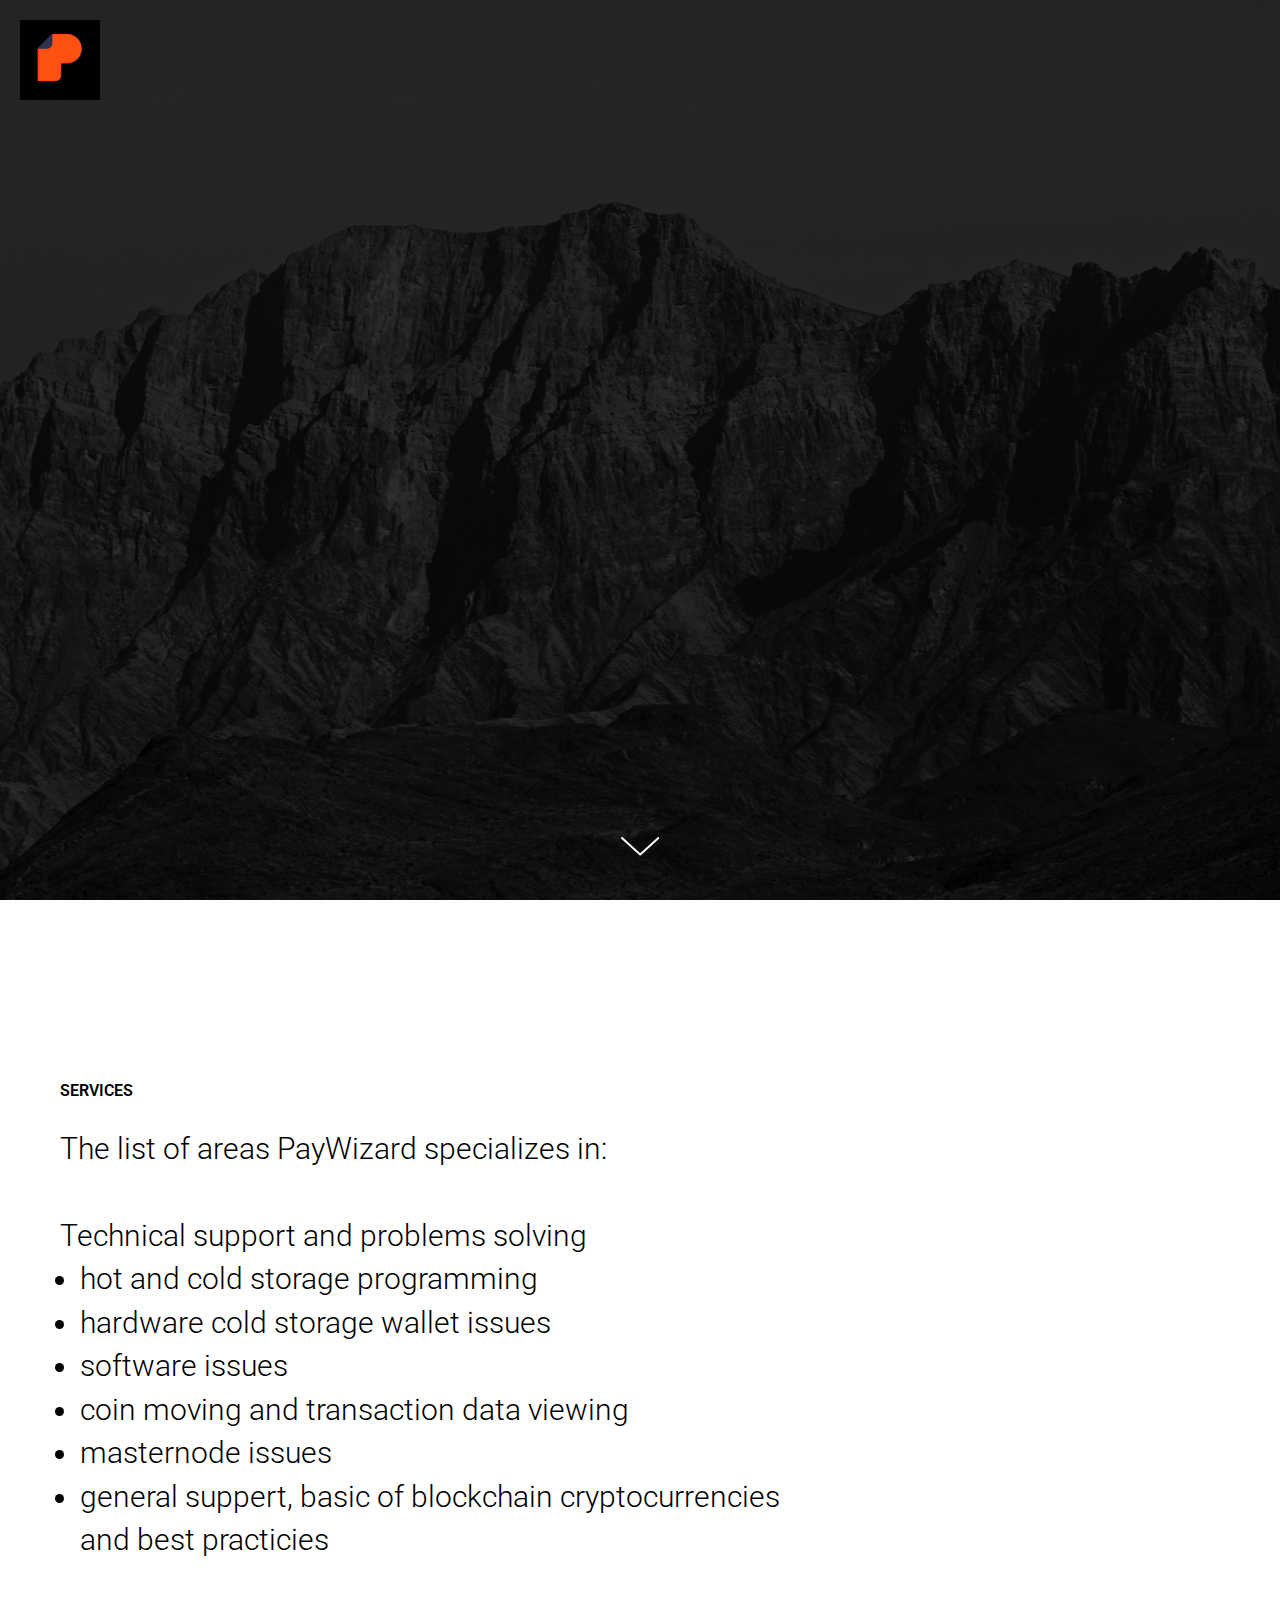
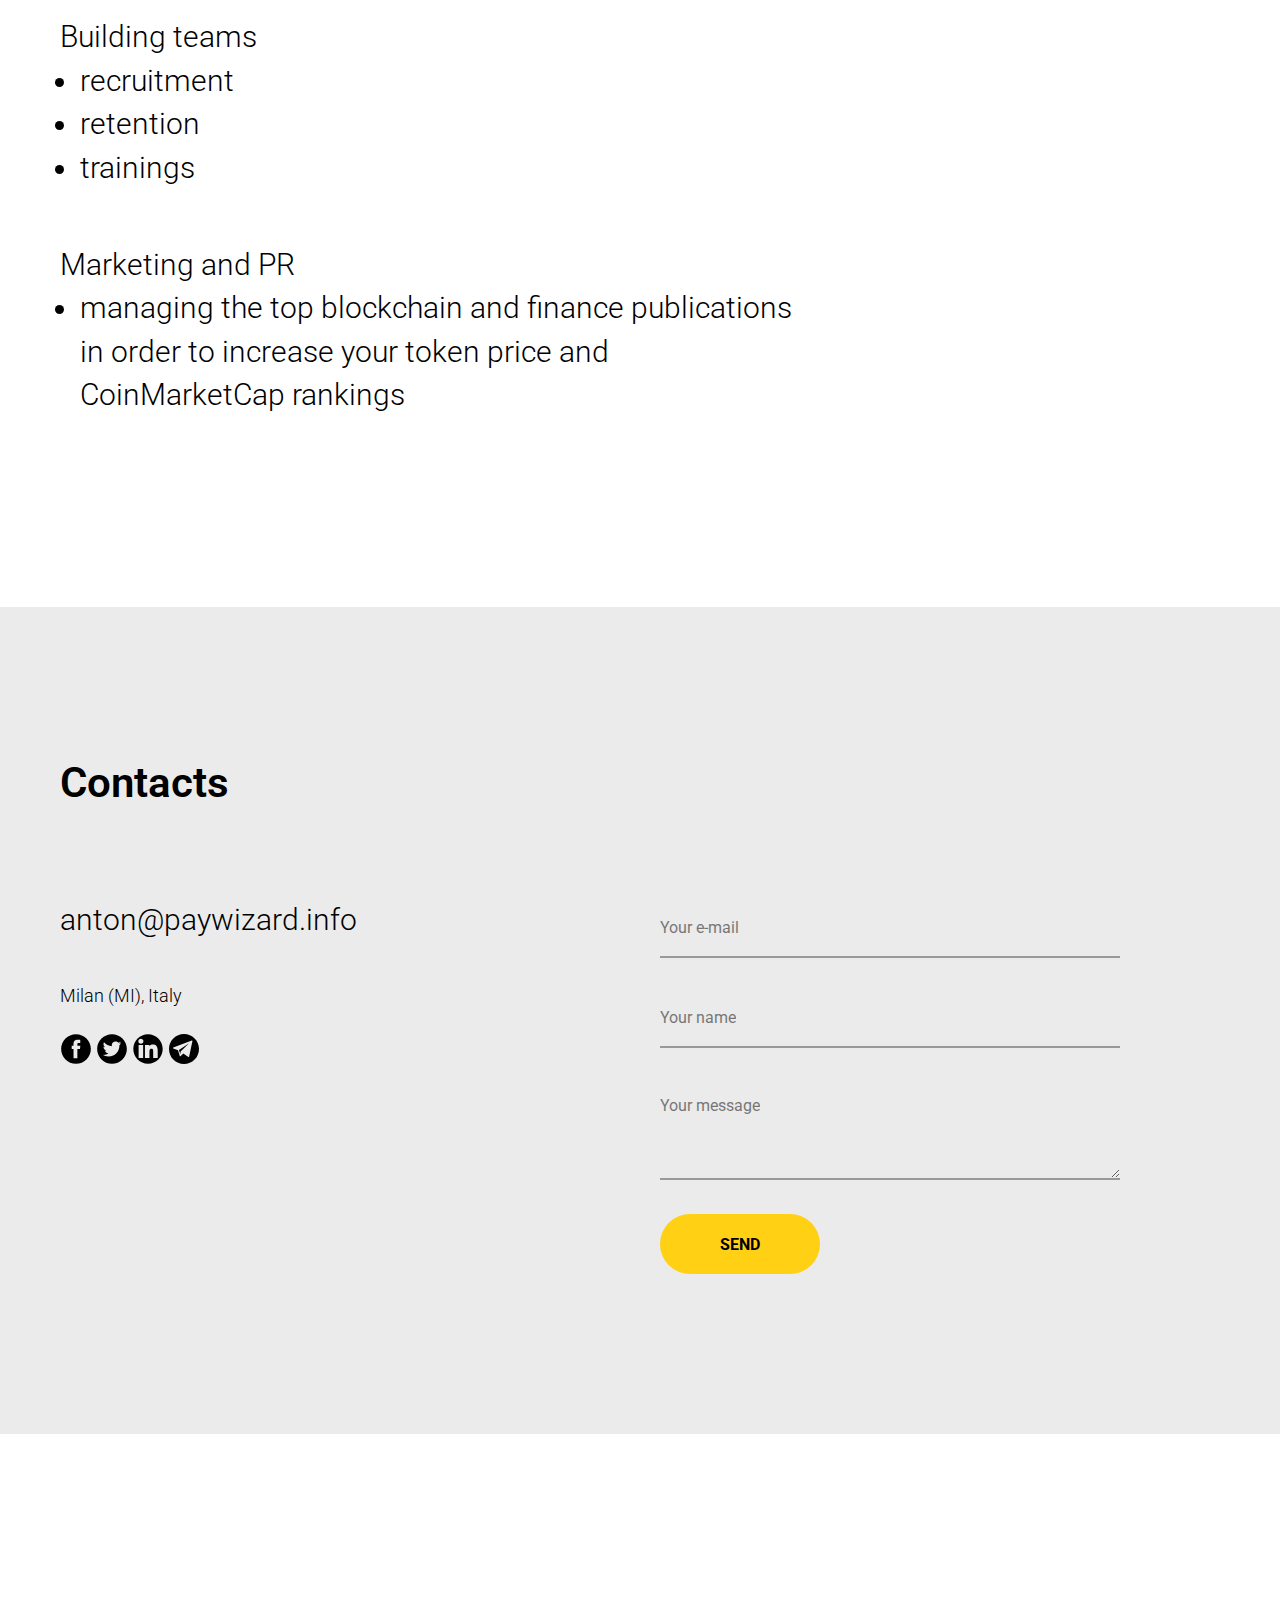
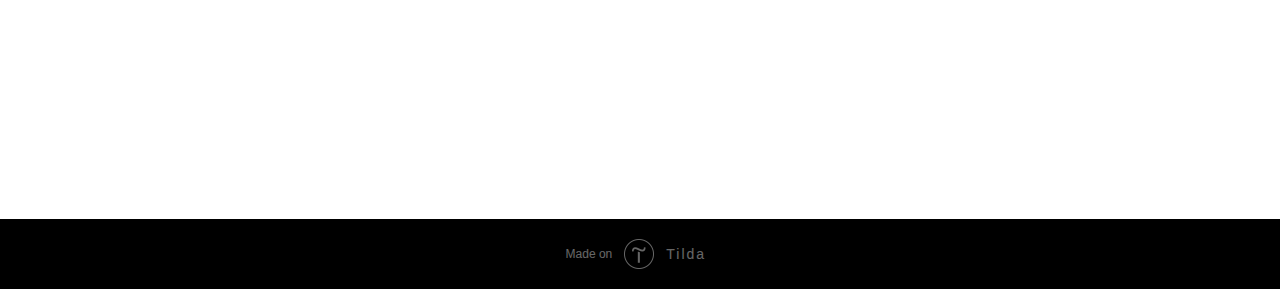
==== index.html @ 4e465c0f "init" ====
<!DOCTYPE html><html> <head><meta charset="utf-8" /><meta http-equiv="Content-Type" content="text/html; charset=utf-8" /><meta name="viewport" content="width=device-width, initial-scale=1.0" /> <!--metatextblock--><title>PayWizard S.R.L.</title><meta name="description" content="PayWizard S.R.L." /><meta property="og:url" content="http://paywizard.info" /><meta property="og:title" content="PayWizard S.R.L." /><meta property="og:description" content="PayWizard S.R.L." /><meta property="og:type" content="website" /><meta property="og:image" content="images/tild3130-6466-4338-a236-663066366133__quad_pw_160px_black.png" /> <link rel="canonical" href="http://paywizard.info"><!--/metatextblock--><meta property="fb:app_id" content="257953674358265" /><meta name="format-detection" content="telephone=no" /><meta http-equiv="x-dns-prefetch-control" content="on"><link rel="shortcut icon" href="images/tild3130-6164-4638-a235-323233396231__favicon.ico" type="image/x-icon" /><!-- Assets --><link rel="stylesheet" href="css/tilda-grid-3.0.min.css" type="text/css" media="all" /><link rel="stylesheet" href="css/tilda-blocks-2.12.css?t=1588528673" type="text/css" media="all" /><link rel="stylesheet" href="css/tilda-animation-1.0.min.css" type="text/css" media="all" /><script src="js/jquery-1.10.2.min.js"></script><script src="js/tilda-scripts-2.8.min.js"></script><script src="js/tilda-blocks-2.7.js?t=1588528673"></script><script src="js/lazyload-1.3.min.js" charset="utf-8"></script><script src="js/tilda-animation-1.0.min.js" charset="utf-8"></script><script src="js/tilda-forms-1.0.min.js" charset="utf-8"></script><script src="js/tilda-map-1.0.min.js" charset="utf-8"></script><script type="text/javascript">window.dataLayer = window.dataLayer || [];</script><script type="text/javascript">if((/bot|google|yandex|baidu|bing|msn|duckduckbot|teoma|slurp|crawler|spider|robot|crawling|facebook/i.test(navigator.userAgent))===false && typeof(sessionStorage)!='undefined' && sessionStorage.getItem('visited')!=='y'){	var style=document.createElement('style');	style.type='text/css';	style.innerHTML='@media screen and (min-width: 980px) {.t-records {opacity: 0;}.t-records_animated {-webkit-transition: opacity ease-in-out .2s;-moz-transition: opacity ease-in-out .2s;-o-transition: opacity ease-in-out .2s;transition: opacity ease-in-out .2s;}.t-records.t-records_visible {opacity: 1;}}';	document.getElementsByTagName('head')[0].appendChild(style);	$(document).ready(function() { $('.t-records').addClass('t-records_animated'); setTimeout(function(){ $('.t-records').addClass('t-records_visible'); sessionStorage.setItem('visited','y'); },400);	});
}</script></head><body class="t-body" style="margin:0;"><!--allrecords--><div id="allrecords" data-tilda-export="yes" class="t-records" data-hook="blocks-collection-content-node" data-tilda-project-id="1491999" data-tilda-page-id="8237917" data-tilda-formskey="6bc0ab10ef2f5e869d18e792134f2652" ><div id="rec143101263" class="r t-rec" style=" " data-record-type="145" ><!-- T135 --><div class="t135" style="position:fixed; z-index:143101263; top:20px; left:20px; max-width: 80px; width: 100%; right:; min-height:30px;"><a href="/"><img src="images/tild3861-6562-4364-b161-616338353936__quad_pw_160px_black.png" imgfield="img" class="t135__img" style="max-width: 80px; width: 100%; display: block;"></a></div></div><div id="rec143101264" class="r t-rec" style=" " data-animationappear="off" data-record-type="204" ><!-- cover --><div class="t-cover" id="recorddiv143101264" bgimgfield="img" style="height:100vh; background-image:url('images/tild3738-6535-4864-b931-643435636636__-__resize__20x__49218548008_ab289941.jpg');" ><div class="t-cover__carrier" id="coverCarry143101264" data-content-cover-id="143101264" data-content-cover-bg="images/tild3738-6535-4864-b931-643435636636__49218548008_ab289941.jpg" data-content-cover-height="100vh" data-content-cover-parallax="" style="height:100vh;background-attachment:scroll; "></div> <div class="t-cover__filter" style="height:100vh;background-image: -moz-linear-gradient(top, rgba(0,0,0,0.80), rgba(0,0,0,0.80));background-image: -webkit-linear-gradient(top, rgba(0,0,0,0.80), rgba(0,0,0,0.80));background-image: -o-linear-gradient(top, rgba(0,0,0,0.80), rgba(0,0,0,0.80));background-image: -ms-linear-gradient(top, rgba(0,0,0,0.80), rgba(0,0,0,0.80));background-image: linear-gradient(top, rgba(0,0,0,0.80), rgba(0,0,0,0.80));filter: progid:DXImageTransform.Microsoft.gradient(startColorStr='#33000000', endColorstr='#33000000');"></div><div class="t-container"> <div class="t-col t-col_8"><div class="t-cover__wrapper t-valign_middle" style="height:100vh; position: relative;z-index: 1;"> <div class="t181"> <div data-hook-content="covercontent"> <div class="t181__wrapper"> <div class="t181__title t-title t-title_md t-animate" data-animate-style="fadein" data-animate-group="yes" style="" field="title">Develop and promote your Digital Currency with us<br /></div> <div class="t181__descr t-descr t-descr_lg t-opacity_70 t-animate" data-animate-style="fadein" data-animate-group="yes" style="" field="descr">PayWizard is a <strong>blockchain</strong> and <strong>cryptocurrency adviso</strong><strong>r</strong>. <br />We can help to run a great online <strong>marketing</strong> campaign for your <strong>cryptocurrency</strong> startup.</div> <div style="margin-top:60px;"> <a href="#rec143101266" target="" class="t-btn t-animate" data-animate-style="fadein" data-animate-group="yes" style="color:#000000;background-color:#ffd014;border-radius:50px; -moz-border-radius:50px; -webkit-border-radius:50px;"><table style="width:100%; height:100%;"><tr><td>SERVICES</td></tr></table></a> <a href="#rec143101270" target="" class="t-btn t-animate" data-animate-style="fadein" data-animate-group="yes" style="color:#ffffff;border:2px solid #ffffff;border-radius:50px; -moz-border-radius:50px; -webkit-border-radius:50px;"><table style="width:100%; height:100%;"><tr><td>CONTACTS</td></tr></table></a> </div> </div> </div> </div> </div> </div> </div> <!-- arrow --> <div class="t-cover__arrow"><div class="t-cover__arrow-wrapper t-cover__arrow-wrapper_animated"><div class="t-cover__arrow_mobile"><svg class="t-cover__arrow-svg" style="fill:#ffffff;" x="0px" y="0px" width="38.417px" height="18.592px" viewBox="0 0 38.417 18.592" style="enable-background:new 0 0 38.417 18.592;"><g><path d="M19.208,18.592c-0.241,0-0.483-0.087-0.673-0.261L0.327,1.74c-0.408-0.372-0.438-1.004-0.066-1.413c0.372-0.409,1.004-0.439,1.413-0.066L19.208,16.24L36.743,0.261c0.411-0.372,1.042-0.342,1.413,0.066c0.372,0.408,0.343,1.041-0.065,1.413L19.881,18.332C19.691,18.505,19.449,18.592,19.208,18.592z"/></g></svg></div></div></div> <!-- arrow --> </div> <style>#rec143101264 .t-btn[data-btneffects-first],
#rec143101264 .t-btn[data-btneffects-second],
#rec143101264 .t-submit[data-btneffects-first],
#rec143101264 .t-submit[data-btneffects-second] {	position: relative; overflow: hidden; -webkit-transform: translate3d(0,0,0); transform: translate3d(0,0,0);
}</style><script type="text/javascript">$(document).ready(function() {
});</script></div><div id="rec143101265" class="r t-rec" style=" " data-record-type="215" ><a name="services" style="font-size:0;"></a></div><div id="rec143101266" class="r t-rec t-rec_pt_180 t-rec_pb_180" style="padding-top:180px;padding-bottom:180px; " data-record-type="473" ><!-- T473 --><div class="t473"> <div class="t-container t-align_left"> <div class="t-col t-col_8 "> <div class="t473__title t-title t-name_xs " field="title" style="text-transform:uppercase;">SERVICES</div> <div class="t473__descr t-descr t-descr_xxxl " field="descr" style="">The list of areas PayWizard specializes in:<br /><br />Technical support and problems solving<ul><li>hot and cold storage programming</li><li>hardware cold storage wallet issues</li><li>software issues</li><li>coin moving and transaction data viewing</li><li>masternode issues</li><li>general suppert, basic of blockchain cryptocurrencies and best practicies</li></ul><br />Building teams<br /><ul><li>recruitment</li><li>retention</li><li>trainings</li></ul><br />Marketing and PR<br /><ul><li>managing the top blockchain and finance publications in order to increase your token price and CoinMarketCap rankings</li></ul></div> </div> </div></div></div><div id="rec143101269" class="r t-rec" style=" " data-record-type="215" ><a name="contacts" style="font-size:0;"></a></div><div id="rec143101270" class="r t-rec t-rec_pt_150 t-rec_pb_150" style="padding-top:150px;padding-bottom:150px;background-color:#ebebeb; " data-animationappear="off" data-record-type="718" data-bg-color="#ebebeb"><!-- t718 --><div class="t718"> <div class="t-section__container t-container"><div class="t-col t-col_12"><div class="t-section__topwrapper t-align_left"><div class="t-section__title t-title t-title_xs" field="btitle">Contacts</div></div></div></div> <div class="t-container"> <div class="t-col t-col_6 "> <div class="t718__contentbox" style="height:;"> <div class="t718__contentwrapper"> <div class="t718__contacts t-text t-descr_xxxl" style="" field="text">anton@paywizard.info</div> <div class="t718__address t-text t-text_sm" style="" field="text2">Milan (MI), Italy</div> <div class="t-sociallinks"> <div class="t-sociallinks__wrapper"> <div class="t-sociallinks__item"> <a href=" " target="_blank"> <svg class="t-sociallinks__svg" version="1.1" id="Layer_1" xmlns="http://www.w3.org/2000/svg" xmlns:xlink="http://www.w3.org/1999/xlink" x="0px" y="0px" width="30px" height="30px" viewBox="0 0 48 48" enable-background="new 0 0 48 48" xml:space="preserve"><desc>Facebook</desc><path style="fill:#000000;" d="M47.761,24c0,13.121-10.638,23.76-23.758,23.76C10.877,47.76,0.239,37.121,0.239,24c0-13.124,10.638-23.76,23.764-23.76C37.123,0.24,47.761,10.876,47.761,24 M20.033,38.85H26.2V24.01h4.163l0.539-5.242H26.2v-3.083c0-1.156,0.769-1.427,1.308-1.427h3.318V9.168L26.258,9.15c-5.072,0-6.225,3.796-6.225,6.224v3.394H17.1v5.242h2.933V38.85z"/></svg> </a> </div> <div class="t-sociallinks__item"> <a href=" " target="_blank"> <svg class="t-sociallinks__svg" version="1.1" id="Layer_1" xmlns="http://www.w3.org/2000/svg" xmlns:xlink="http://www.w3.org/1999/xlink" x="0px" y="0px" width="30px" height="30px" viewBox="0 0 48 48" enable-background="new 0 0 48 48" xml:space="preserve"><desc>Twitter</desc><path style="fill:#000000;" d="M47.762,24c0,13.121-10.639,23.76-23.761,23.76S0.24,37.121,0.24,24c0-13.124,10.639-23.76,23.761-23.76 S47.762,10.876,47.762,24 M38.031,12.375c-1.177,0.7-2.481,1.208-3.87,1.481c-1.11-1.186-2.694-1.926-4.455-1.926 c-3.364,0-6.093,2.729-6.093,6.095c0,0.478,0.054,0.941,0.156,1.388c-5.063-0.255-9.554-2.68-12.559-6.367 c-0.524,0.898-0.825,1.947-0.825,3.064c0,2.113,1.076,3.978,2.711,5.07c-0.998-0.031-1.939-0.306-2.761-0.762v0.077 c0,2.951,2.1,5.414,4.889,5.975c-0.512,0.14-1.05,0.215-1.606,0.215c-0.393,0-0.775-0.039-1.146-0.109 c0.777,2.42,3.026,4.182,5.692,4.232c-2.086,1.634-4.712,2.607-7.567,2.607c-0.492,0-0.977-0.027-1.453-0.084 c2.696,1.729,5.899,2.736,9.34,2.736c11.209,0,17.337-9.283,17.337-17.337c0-0.263-0.004-0.527-0.017-0.789 c1.19-0.858,2.224-1.932,3.039-3.152c-1.091,0.485-2.266,0.811-3.498,0.958C36.609,14.994,37.576,13.8,38.031,12.375"/></svg> </a> </div> <div class="t-sociallinks__item"> <a href=" https://www.linkedin.com/in/anton-diveev-a5a21176/" target="_blank"> <svg class="t-sociallinks__svg" version="1.1" id="Layer_1" xmlns="http://www.w3.org/2000/svg" xmlns:xlink="http://www.w3.org/1999/xlink" x="0px" y="0px" width="30px" height="30px" viewBox="0 0 48 48" enable-background="new 0 0 48 48" xml:space="preserve"><desc>LinkedIn</desc><path style="fill:#000000;" d="M8.99402 37.97V38.47H9.49402H15.714H16.214V37.97V17.9659V17.4659H15.714H9.49402H8.99402V17.9659V37.97ZM26.077 19.2614V17.969V17.469H25.577H19.613H19.113V17.969V37.973V38.473H19.613H25.829H26.329V37.973V28.077C26.329 26.7816 26.4561 25.6098 26.9179 24.7713C27.1424 24.3639 27.4438 24.0395 27.8525 23.8131C28.2641 23.585 28.814 23.4399 29.558 23.4399C30.2745 23.4399 30.7691 23.6067 31.1207 23.8523C31.4735 24.0988 31.7253 24.4547 31.9038 24.906C32.2721 25.8373 32.29 27.0626 32.29 28.245V37.974V38.474H32.79H39H39.5V37.974V27C39.5 24.2955 39.2136 21.7867 38.0551 19.9487C36.8633 18.0579 34.8148 16.9709 31.546 16.9709C29.0885 16.9709 27.2261 18.003 26.077 19.2614ZM47.501 24C47.501 36.9798 36.9789 47.5 24.001 47.5C11.0211 47.5 0.499023 36.9798 0.499023 24C0.499023 11.0222 11.0211 0.5 24.001 0.5C36.9788 0.5 47.501 11.0261 47.501 24ZM12.604 15.74C14.8675 15.74 16.706 13.9008 16.706 11.634C16.706 9.36816 14.8674 7.52905 12.604 7.52905C10.3344 7.52905 8.5 9.36834 8.5 11.634C8.5 13.8952 10.3339 15.74 12.604 15.74Z"/></svg> </a> </div> <div class="t-sociallinks__item"> <a href=" " target="_blank"> <svg class="t-sociallinks__svg" version="1.1" id="Layer_1" xmlns="http://www.w3.org/2000/svg" xmlns:xlink="http://www.w3.org/1999/xlink" width="30px" height="30px" viewBox="0 0 60 60" xml:space="preserve"><desc>Telegram</desc><path style="fill:#000000;" d="M30 0C13.4 0 0 13.4 0 30s13.4 30 30 30 30-13.4 30-30S46.6 0 30 0zm16.9 13.9l-6.7 31.5c-.1.6-.8.9-1.4.6l-10.3-6.9-5.5 5.2c-.5.4-1.2.2-1.4-.4L18 32.7l-9.5-3.9c-.7-.3-.7-1.5 0-1.8l37.1-14.1c.7-.2 1.4.3 1.3 1z"/><path style="fill:#000000;" d="M22.7 40.6l.6-5.8 16.8-16.3-20.2 13.3"/></svg> </a> </div> </div></div> </div> </div> </div> <div class="t-col t-col_5 t718__nomargin"> <form id="form143101270" name='form143101270' role="form" action='' method='POST' data-formactiontype="2" data-inputbox=".t-input-group" class="t-form js-form-proccess t-form_inputs-total_3 t-form_bbonly " data-success-callback="t718_onSuccess" > <input type="hidden" name="formservices[]" value="9cce7c34e7871796a9837911640f4b3b" class="js-formaction-services"> <div class="js-successbox t-form__successbox t-text t-text_md" style="display:none;">Thank you for messaging us! We will carefully read your message and reply you as soon as possible. PayWizard Team<br /></div> <div class="t-form__inputsbox"> <div class="t-input-group t-input-group_em" data-input-lid="1496238230199"> <div class="t-input-block"> <input type="text" name="Email" class="t-input js-tilda-rule t-input_bbonly" value="" placeholder="Your e-mail" data-tilda-rule="email" style="color:#000000; border:2px solid #999999; background-color:#ffffff; "> <div class="t-input-error"></div> </div> </div> <div class="t-input-group t-input-group_nm" data-input-lid="1496238250184"> <div class="t-input-block"> <input type="text" name="Name" class="t-input js-tilda-rule t-input_bbonly" value="" placeholder="Your name" data-tilda-rule="name" style="color:#000000; border:2px solid #999999; background-color:#ffffff; "> <div class="t-input-error"></div> </div> </div> <div class="t-input-group t-input-group_ta" data-input-lid="1496238259342"> <div class="t-input-block"> <textarea name="Textarea" class="t-input js-tilda-rule t-input_bbonly" placeholder="Your message" style="color:#000000; border:2px solid #999999; background-color:#ffffff; height:102px" rows="3"></textarea> <div class="t-input-error"></div> </div> </div><div class="t-form__errorbox-middle"> <div class="js-errorbox-all t-form__errorbox-wrapper" style="display:none;"> <div class="t-form__errorbox-text t-text t-text_md"> <p class="t-form__errorbox-item js-rule-error js-rule-error-all"></p> <p class="t-form__errorbox-item js-rule-error js-rule-error-req"></p> <p class="t-form__errorbox-item js-rule-error js-rule-error-email"></p> <p class="t-form__errorbox-item js-rule-error js-rule-error-name"></p> <p class="t-form__errorbox-item js-rule-error js-rule-error-phone"></p> <p class="t-form__errorbox-item js-rule-error js-rule-error-minlength"></p> <p class="t-form__errorbox-item js-rule-error js-rule-error-string"></p> </div> </div></div> <div class="t-form__submit"> <button type="submit" class="t-submit" style="color:#000000;background-color:#ffd014;border-radius:30px; -moz-border-radius:30px; -webkit-border-radius:30px;" >SEND</button> </div> </div> <div class="t-form__errorbox-bottom"> <div class="js-errorbox-all t-form__errorbox-wrapper" style="display:none;"> <div class="t-form__errorbox-text t-text t-text_md"> <p class="t-form__errorbox-item js-rule-error js-rule-error-all"></p> <p class="t-form__errorbox-item js-rule-error js-rule-error-req"></p> <p class="t-form__errorbox-item js-rule-error js-rule-error-email"></p> <p class="t-form__errorbox-item js-rule-error js-rule-error-name"></p> <p class="t-form__errorbox-item js-rule-error js-rule-error-phone"></p> <p class="t-form__errorbox-item js-rule-error js-rule-error-minlength"></p> <p class="t-form__errorbox-item js-rule-error js-rule-error-string"></p> </div> </div> </div> </form><style>#rec143101270 input::-webkit-input-placeholder {color:#000000; opacity: 0.5;}	#rec143101270 input::-moz-placeholder {color:#000000; opacity: 0.5;}	#rec143101270 input:-moz-placeholder {color:#000000; opacity: 0.5;}	#rec143101270 input:-ms-input-placeholder {color:#000000; opacity: 0.5;}	#rec143101270 textarea::-webkit-input-placeholder {color:#000000; opacity: 0.5;}	#rec143101270 textarea::-moz-placeholder {color:#000000; opacity: 0.5;}	#rec143101270 textarea:-moz-placeholder {color:#000000; opacity: 0.5;}	#rec143101270 textarea:-ms-input-placeholder {color:#000000; opacity: 0.5;}</style> </div> </div></div> </div><div id="rec143101271" class="r t-rec t-rec_pt_0 t-rec_pb_0" style="padding-top:0px;padding-bottom:0px; " data-record-type="125" ><!-- T117 --><div class="t117"><div class="t-width t-width_100 t-margin_auto"><div class="t-map-lazyload t117_map" data-maplazy-load="false" style="background-color:rgb(229, 227, 223);"><div class="t-map" id="separateMap143101271" data-map-language="" data-map-x="55.751979" data-map-y="37.617499" data-map-zoom="14" data-map-title="Moscow" style="width:100%; height:385px;" data-map-style='[{"featureType":"all","elementType":"labels.text.fill","stylers":[{"saturation":36},{"color":"#000000"},{"lightness":40}]},{"featureType":"all","elementType":"labels.text.stroke","stylers":[{"visibility":"on"},{"color":"#000000"},{"lightness":16}]},{"featureType":"all","elementType":"labels.icon","stylers":[{"visibility":"off"}]},{"featureType":"administrative","elementType":"geometry.fill","stylers":[{"color":"#000000"},{"lightness":20}]},{"featureType":"administrative","elementType":"geometry.stroke","stylers":[{"color":"#000000"},{"lightness":17},{"weight":1.2}]},{"featureType":"landscape","elementType":"geometry","stylers":[{"color":"#000000"},{"lightness":20}]},{"featureType":"poi","elementType":"geometry","stylers":[{"color":"#000000"},{"lightness":21}]},{"featureType":"road.highway","elementType":"geometry.fill","stylers":[{"color":"#000000"},{"lightness":17}]},{"featureType":"road.highway","elementType":"geometry.stroke","stylers":[{"color":"#000000"},{"lightness":29},{"weight":0.2}]},{"featureType":"road.arterial","elementType":"geometry","stylers":[{"color":"#000000"},{"lightness":18}]},{"featureType":"road.local","elementType":"geometry","stylers":[{"color":"#000000"},{"lightness":16}]},{"featureType":"transit","elementType":"geometry","stylers":[{"color":"#000000"},{"lightness":19}]},{"featureType":"water","elementType":"geometry","stylers":[{"color":"#000000"},{"lightness":17}]}]'></div><script type="text/javascript"> var arMapMarkers143101271 = [ { title:"Milano", descr:"", lat:"45.464758", lng:"9.189029", }, ];
$(document).ready(function() { t_map_lazyload_add_map(); $(window).bind('scroll', t_throttle(t_map_lazyload_add_map, 300)); function t_map_lazyload_add_map() { var windowHeight = $(window).height(); var scrollDiffHeigth = 700; var rec = $('#rec' + 143101271); var map = rec.find('.t-map-lazyload'); if (map.length != 0) { var blockTop = map.offset().top; if ($(window).scrollTop() > blockTop - windowHeight - scrollDiffHeigth) { if (map.attr('data-maplazy-load') == 'false') { map.attr('data-maplazy-load', 'true'); t_appendYandexMap("143101271","c5c07cac-1016-4fbb-a294-314b2c221b33"); } } } }
});</script></div></div></div><script type="text/javascript"> var fireRefreshEventOnWindow = function () { var evt = document.createEvent("HTMLEvents"); evt.initEvent('resize', true, false); window.dispatchEvent(evt); }; $('.t117').bind('displayChanged',function(){ fireRefreshEventOnWindow(); });</script> </div></div><!--/allrecords--><!-- Tilda copyright. Don't remove this line --><div class="t-tildalabel " id="tildacopy" data-tilda-sign="1491999#8237917"><a href="https://tilda.cc/?upm=1491999" class="t-tildalabel__link"><div class="t-tildalabel__wrapper"><div class="t-tildalabel__txtleft">Made on </div><div class="t-tildalabel__wrapimg"><img src="images/tildacopy.png" class="t-tildalabel__img"></div><div class="t-tildalabel__txtright">Tilda</div></div></a></div><!-- Stat --> <script type="text/javascript">if (! window.mainTracker) { window.mainTracker = 'tilda'; }	(function (d, w, k, o, g) { var n=d.getElementsByTagName(o)[0],s=d.createElement(o),f=function(){n.parentNode.insertBefore(s,n);}; s.type = "text/javascript"; s.async = true; s.key = k; s.id = "tildastatscript"; s.src=g; if (w.opera=="[object Opera]") {d.addEventListener("DOMContentLoaded", f, false);} else { f(); } })(document, window, '955eceb24c2659c6fa723821d9d89ac4','script','https://stat.tildacdn.com/js/tildastat-0.2.min.js');</script> </body></html>
---- css/tilda-grid-3.0.min.css ----
.t-clear,.t-container:after,.t-container_100:after,.t-container_10:after,.t-container_8:after{clear:both}*,:after,:before{-webkit-box-sizing:content-box;-moz-box-sizing:content-box;box-sizing:content-box}a,b,blockquote,center,code,div,h1,h2,h3,h4,h5,h6,i,img,p,pre,span,table,td,th,tr,u,video{margin:0;padding:0;border:0}.t-row{margin:0}.t-container,.t-container_10,.t-container_8{margin-left:auto;margin-right:auto;padding:0;width:100%}.t-container{max-width:1200px}.t-container.flexx,.t-container_flex{display:-webkit-box;display:-moz-box;display:-ms-flexbox;display:-webkit-flex;display:flex}.t-container_100{width:100%;padding:0}.t-container_10{max-width:1000px}.t-container_8{max-width:800px}.t-container:after,.t-container:before,.t-container_100:after,.t-container_100:before,.t-container_10:after,.t-container_10:before,.t-container_8:after,.t-container_8:before{display:table;content:" "}.t-col{display:inline;float:left;margin-left:20px;margin-right:20px;width:100%}.t-col.flexx,.t-col_flex{align-items:stretch;height:inherit;margin-top:auto;margin-bottom:auto}.t-col_1{max-width:60px}.t-col_2{max-width:160px}.t-col_3{max-width:260px}.t-col_4{max-width:360px}.t-col_5{max-width:460px}.t-col_6{max-width:560px}.t-col_7{max-width:660px}.t-col_8{max-width:760px}.t-col_9{max-width:860px}.t-col_10{max-width:960px}.t-col_11{max-width:1060px}.t-col_12{max-width:1160px}.t-col_100{max-width:100vw}.t-prefix_1{padding-left:100px}.t-prefix_2{padding-left:200px}.t-prefix_3{padding-left:300px}.t-prefix_4{padding-left:400px}.t-prefix_5{padding-left:500px}.t-prefix_6{padding-left:600px}.t-prefix_7{padding-left:700px}.t-prefix_8{padding-left:800px}.t-prefix_9{padding-left:900px}.t-prefix_10{padding-left:1000px}.t-prefix_11{padding-left:1100px}.t-prefix_12{padding-left:1200px}.t-width{width:100%}.t-width_1{max-width:60px}.t-width_2{max-width:160px}.t-width_3{max-width:260px}.t-width_4{max-width:360px}.t-width_5{max-width:460px}.t-width_6{max-width:560px}.t-width_7{max-width:660px}.t-width_8{max-width:760px}.t-width_9{max-width:860px}.t-width_10{max-width:960px}.t-width_11{max-width:1060px}.t-width_12{max-width:1160px}.t-width_100{max-width:100%}.t-cell{display:table-cell;vertical-align:middle;height:100%;margin-left:0;margin-right:0}.t-cell_25{width:25vw}.t-cell_33{width:33.3333333vw}.t-cell_50{width:50vw}.t-cell_100{width:100vw}@media screen and (max-width:1200px){.t-container{max-width:960px;padding:0}.t-container_10{max-width:780px}.t-container_8{max-width:640px}.t-col{display:inline;float:left;margin-left:10px;margin-right:10px;width:100%}.t-col_1{max-width:60px}.t-col_2{max-width:140px}.t-col_3{max-width:220px}.t-col_4{max-width:300px}.t-col_5{max-width:380px}.t-col_6{max-width:460px}.t-col_7{max-width:540px}.t-col_8{max-width:620px}.t-col_9{max-width:700px}.t-col_10{max-width:780px}.t-col_11{max-width:860px}.t-col_12{max-width:940px}.t-prefix_1{padding-left:80px}.t-prefix_2{padding-left:160px}.t-prefix_3{padding-left:240px}.t-prefix_4{padding-left:320px}.t-prefix_5{padding-left:400px}.t-prefix_6{padding-left:480px}.t-prefix_7{padding-left:560px}.t-prefix_8{padding-left:640px}.t-prefix_9{padding-left:720px}.t-prefix_10{padding-left:800px}.t-prefix_11{padding-left:880px}.t-prefix_12{padding-left:960px}.t-width_1{max-width:60px}.t-width_2{max-width:140px}.t-width_3{max-width:220px}.t-width_4{max-width:300px}.t-width_5{max-width:380px}.t-width_6{max-width:460px}.t-width_7{max-width:540px}.t-width_8{max-width:620px}.t-width_9{max-width:700px}.t-width_10{max-width:780px}.t-width_11{max-width:860px}.t-width_12{max-width:940px}.t-width_100{max-width:100%}}@media screen and (max-width:960px){.t-col,.t-container.flexx,.t-container_flex{display:block}.t-container{max-width:640px}.t-col,.t-col_1,.t-col_10,.t-col_11,.t-col_12,.t-col_2,.t-col_3,.t-col_4,.t-col_5,.t-col_6,.t-col_7,.t-col_8,.t-col_9{width:100%;max-width:100%}.t-col{float:none;padding-left:20px;padding-right:20px;margin:0;box-sizing:border-box}.t-prefix_1,.t-prefix_10,.t-prefix_11,.t-prefix_12,.t-prefix_2,.t-prefix_3,.t-prefix_4,.t-prefix_5,.t-prefix_6,.t-prefix_7,.t-prefix_8,.t-prefix_9{padding-left:none}}
---- css/tilda-blocks-2.12.css ----
@import url(https://fonts.googleapis.com/css?family=Roboto:300,400,500,600,700&subset=latin,cyrillic);.t-body{margin:0}#allrecords{-webkit-font-smoothing:antialiased;background-color:none}#allrecords a{color:#ff8562;text-decoration:none}#allrecords a[href^=tel]{color:inherit;text-decoration:none}#allrecords ol{padding-left:22px}#allrecords ul{padding-left:20px}#allrecords b,#allrecords strong{font-weight:700}@media print{body,html{min-width:1200px;max-width:1200px;padding:0;margin:0 auto;border:none}}.t-text{font-family:'Roboto',Arial,sans-serif;font-weight:300;color:#000}.t-text_xs{font-size:15px;line-height:1.55}.t-text_sm{font-size:18px;line-height:1.55}.t-text_md{font-size:20px;line-height:1.55}.t-text_lg{font-size:22px;line-height:1.55}.t-text_weight_plus{font-weight:400}.t-text-impact{font-family:'Roboto',Arial,sans-serif;font-weight:300;color:#000}.t-text-impact_xs{font-size:26px;line-height:1.5}.t-text-impact_sm{font-size:32px;line-height:1.35}.t-text-impact_md{font-size:38px;line-height:1.35}.t-text-impact_lg{font-size:42px;line-height:1.23}.t-name{font-family:'Roboto',Arial,sans-serif;font-weight:600;color:#000}.t-name_xs{font-size:16px;line-height:1.35}.t-name_sm{font-size:18px;line-height:1.35}.t-name_md{font-size:20px;line-height:1.35}.t-name_lg{font-size:22px;line-height:1.35}.t-name_xl{font-size:24px;line-height:1.35}.t-heading{font-family:'Roboto',Arial,sans-serif;font-weight:600;color:#000}.t-heading_xs{font-size:26px;line-height:1.23}.t-heading_sm{font-size:28px;line-height:1.17}.t-heading_md{font-size:30px;line-height:1.17}.t-heading_lg{font-size:32px;line-height:1.17}.t-title{font-family:'Roboto',Arial,sans-serif;font-weight:600;color:#000}.t-title_xxs{font-size:36px;line-height:1.23}.t-title_xs{font-size:42px;line-height:1.23}.t-title_sm{font-size:48px;line-height:1.23}.t-title_md{font-size:52px;line-height:1.23}.t-title_lg{font-size:64px;line-height:1.23}.t-title_xl{font-size:72px;line-height:1.17}.t-title_xxl{font-size:82px;line-height:1.17}.t-descr{font-family:'Roboto',Arial,sans-serif;font-weight:300;color:#000}.t-descr_xxs{font-size:14px;line-height:1.55}.t-descr_xs{font-size:16px;line-height:1.55}.t-descr_sm{font-size:18px;line-height:1.55}.t-descr_md{font-size:20px;line-height:1.55}.t-descr_lg{font-size:22px;line-height:1.55}.t-descr_xl{font-size:24px;line-height:1.5}.t-descr_xxl{font-size:26px;line-height:1.45}.t-descr_xxxl{font-size:30px;line-height:1.45;letter-spacing:.45}.t-uptitle{font-family:'Roboto',Arial,sans-serif;font-weight:600;color:#000;letter-spacing:2.5px}.t-uptitle_xs{font-size:12px}.t-uptitle_sm{font-size:14px}.t-uptitle_md{font-size:16px}.t-uptitle_lg{font-size:18px}.t-uptitle_xl{font-size:20px;letter-spacing:2px}.t-uptitle_xxl{font-size:22px;letter-spacing:2px}.t-uptitle_xxxl{font-size:24px;letter-spacing:2px}@media screen and (max-width:1200px){.t-text_xs{font-size:14px}.t-text_sm{font-size:16px}.t-text_md{font-size:18px}.t-text_lg{font-size:20px}.t-text-impact_md{font-size:30px}.t-descr_xxs{font-size:12px}.t-descr_xs{font-size:14px}.t-descr_sm{font-size:16px}.t-descr_md{font-size:18px}.t-descr_lg{font-size:20px}.t-descr_xl{font-size:22px}.t-descr_xxl{font-size:22px}.t-descr_xxxl{font-size:26px}.t-uptitle_md{font-size:14px}.t-uptitle_lg{font-size:16px}.t-uptitle_xl{font-size:18px}.t-uptitle_xxl{font-size:20px}.t-uptitle_xxxl{font-size:22px}.t-title_xxs{font-size:32px}.t-title_xs{font-size:38px}.t-title_sm{font-size:44px}.t-title_md{font-size:48px}.t-title_lg{font-size:60px}.t-title_xl{font-size:68px}.t-title_xxl{font-size:78px}.t-name_xs{font-size:14px}.t-name_sm{font-size:16px}.t-name_md{font-size:18px}.t-name_lg{font-size:20px}.t-name_xl{font-size:22px}.t-heading_xs{font-size:24px}.t-heading_sm{font-size:26px}.t-heading_md{font-size:28px}.t-heading_lg{font-size:30px}}@media screen and (max-width:640px){.t-text_xs{font-size:12px;line-height:1.45}.t-text_sm{font-size:14px;line-height:1.45}.t-text_md{font-size:16px;line-height:1.45}.t-text_lg{font-size:18px;line-height:1.45}.t-text-impact_sm{font-size:22px}.t-text-impact_md{font-size:26px}.t-text-impact_lg{font-size:28px}.t-descr_xs{font-size:12px;line-height:1.45}.t-descr_sm{font-size:14px;line-height:1.45}.t-descr_md{font-size:16px;line-height:1.45}.t-descr_lg{font-size:18px;line-height:1.45}.t-descr_xl{font-size:20px;line-height:1.4}.t-descr_xxl{font-size:20px}.t-descr_xxxl{font-size:22px}.t-uptitle_xs{font-size:10px}.t-uptitle_sm{font-size:10px}.t-uptitle_md{font-size:12px}.t-uptitle_lg{font-size:14px}.t-uptitle_xl{font-size:16px}.t-uptitle_xxl{font-size:18px}.t-uptitle_xxxl{font-size:20px}.t-title_xxs{font-size:28px}.t-title_xs{font-size:30px}.t-title_sm{font-size:30px}.t-title_md{font-size:30px}.t-title_lg{font-size:30px}.t-title_xl{font-size:32px}.t-title_xxl{font-size:36px}.t-name_xs{font-size:12px}.t-name_sm{font-size:14px}.t-name_md{font-size:16px}.t-name_lg{font-size:18px}.t-name_xl{font-size:20px}.t-heading_xs{font-size:22px}.t-heading_sm{font-size:24px}.t-heading_md{font-size:24px}.t-heading_lg{font-size:26px}}@media screen and (max-width:480px){.t-title_xl{font-size:30px}.t-title_xxl{font-size:30px}}.t-records{-webkit-font_smoothing:antialiased;background-color:none}.t-records a{color:#ff8562;text-decoration:none}.t-records a[href^=tel]{color:inherit;text-decoration:none}.t-records ol{padding-left:22px;margin-top:0;margin-bottom:10px}.t-records ul{padding-left:20px;margin-top:0;margin-bottom:10px}.t-cover{height:700px;width:100%;-webkit-background-size:cover;-moz-background-size:cover;-o-background-size:cover;background-size:cover;background-color:#000;background-repeat:no-repeat;background-position:center center;text-align:center;vertical-align:middle;position:relative;background-attachment:fixed;overflow:hidden}.t-cover__carrier{height:700px;width:100%;background-size:cover;-webkit-background-size:cover;-moz-background-size:cover;-o-background-size:cover;background-repeat:no-repeat;background-position:center center;text-align:center;vertical-align:middle;position:relative;background-attachment:fixed;transform:translate3d(0,0,0);-webkit-transform:translate3d(0,0,0);-moz-transform:unset}@supports (-ms-ime-align:auto){.t-cover__carrier{transform:unset}}.t-cover__carrier.loading{opacity:0}.t-cover__carrier[data-content-cover-bg=""].loading{opacity:1!important}.t-cover__carrier.loaded{opacity:1;transition:opacity 700ms}@media screen and (max-device-width:1024px){.t-cover{background-attachment:scroll}.t-cover__carrier{background-attachment:scroll}}@media print{.t-cover{background-attachment:scroll}.t-cover__carrier{background-attachment:scroll}}.t-cover__filter{height:700px;width:100%;position:absolute;top:0;left:0}.t-cover .t-container,.t-cover .t-container_100,.t-cover .t-container_10,.t-cover .t-container_8{position:absolute;top:0;left:0;bottom:0;right:0}.t-cover__wrapper{height:700px;display:table-cell;width:1200px}.t-cover__wrapper span.space{display:inline-block;height:100%;width:1px}@media screen and (max-width:640px){.t-cover{height:400px;background-attachment:fixed}.t-cover__carrier{background-attachment:scroll!important;background-size:cover;background-position:center center}.t-cover__filter{height:400px}.t-cover__wrapper{height:400px}}@-webkit-keyframes t-arrow-bottom{0%{-moz-transform:translateY(0);-ms-transform:translateY(0);-webkit-transform:translateY(0);-o-transform:translateY(0);transform:translateY(0)}50%{-moz-transform:translateY(-7px);-ms-transform:translateY(-7px);-webkit-transform:translateY(-7px);-o-transform:translateY(-7px);transform:translateY(-7px)}55%{-moz-transform:translateY(-7px);-ms-transform:translateY(-7px);-webkit-transform:translateY(-7px);-o-transform:translateY(-7px);transform:translateY(-7px)}100%{-moz-transform:translateY(0);-ms-transform:translateY(0);-webkit-transform:translateY(0);-o-transform:translateY(0);transform:translateY(0)}}@keyframes t-arrow-bottom{0%{-moz-transform:translateY(0);-ms-transform:translateY(0);-webkit-transform:translateY(0);-o-transform:translateY(0);transform:translateY(0)}50%{-moz-transform:translateY(-7px);-ms-transform:translateY(-7px);-webkit-transform:translateY(-7px);-o-transform:translateY(-7px);transform:translateY(-7px)}55%{-moz-transform:translateY(-7px);-ms-transform:translateY(-7px);-webkit-transform:translateY(-7px);-o-transform:translateY(-7px);transform:translateY(-7px)}100%{-moz-transform:translateY(0);-ms-transform:translateY(0);-webkit-transform:translateY(0);-o-transform:translateY(0);transform:translateY(0)}}.t-cover__arrow-wrapper_animated{animation:t-arrow-bottom 1.7s infinite ease}.t-cover__arrow{position:absolute;z-index:9;bottom:40px;right:0;left:0;text-align:center}.t-cover__arrow-wrapper{display:inline-block;-webkit-transition:all ease-in-out 0.2s;-moz-transition:all ease-in-out 0.2s;-o-transition:all ease-in-out 0.2s;transition:all ease-in-out 0.2s;cursor:pointer}.t-cover__arrow-wrapper:hover{opacity:.7}.t-cover__arrow-svg{fill:#fff}@media screen and (max-width:640px){.t-cover__arrow_mobile{-moz-transform:scale(.7);-ms-transform:scale(.7);-webkit-transform:scale(.7);-o-transform:scale(.7);transform:scale(.7)}.t-cover__arrow{bottom:14px}}.t-btn{display:inline-block;font-family:'Roboto',Arial,sans-serif;height:60px;border:0 none;font-size:16px;padding-left:60px;padding-right:60px;text-align:center;white-space:nowrap;vertical-align:middle;font-weight:700;background-image:none;cursor:pointer;-webkit-appearance:none;-webkit-user-select:none;-moz-user-select:none;-ms-user-select:none;-o-user-select:none;user-select:none;-webkit-box-sizing:border-box;-moz-box-sizing:border-box;box-sizing:border-box}.t-btn td{vertical-align:middle}.t-btn_sending{opacity:.5}@media screen and (max-width:640px){.t-btn{white-space:normal;padding-left:30px;padding-right:30px}}.t-btn_xs{height:35px;font-size:13px;padding-left:15px;padding-right:15px}.t-btn_sm{height:45px;font-size:14px;padding-left:30px;padding-right:30px}.t-btn_lg{height:60px;font-size:22px;padding-left:70px;padding-right:70px}.t-btn_xl{height:80px;font-size:26px;padding-left:80px;padding-right:80px}.t-btn_xxl{height:100px;font-size:30px;padding-left:90px;padding-right:90px}@media screen and (max-width:640px){.t-btn_sm{padding-left:20px;padding-right:20px}.t-btn_lg{font-size:18px;padding-left:40px;padding-right:40px}.t-btn_xl{font-size:22px;padding-left:50px;padding-right:50px}.t-btn_xxl{font-size:26px;padding-left:60px;padding-right:60px}}.t-submit{font-family:'Roboto',Arial,sans-serif;text-align:center;height:60px;border:0 none;font-size:16px;padding-left:60px;padding-right:60px;-webkit-appearance:none;font-weight:700;white-space:nowrap;background-image:none;cursor:pointer;margin:0;-webkit-box-sizing:border-box;-moz-box-sizing:border-box;box-sizing:border-box;outline:none;background:transparent}.t-submit_sending{opacity:.5}@media screen and (max-width:640px){.t-submit{white-space:normal;padding-left:30px;padding-right:30px}}.t-input{margin:0;font-family:'Roboto',Arial,sans-serif;font-size:100%;height:60px;padding:0 20px;font-size:16px;line-height:1.33;width:100%;border:0 none;-webkit-box-sizing:border-box;-moz-box-sizing:border-box;box-sizing:border-box;outline:none;-webkit-appearance:none;border-radius:0}.t-input::-moz-focus-inner{padding:0;border:0}.t-input_bbonly{outline:none;padding-left:0!important;padding-right:0!important;border-top:0!important;border-right:0!important;border-left:0!important;background-color:transparent!important;border-radius:0!important;border-bottom:1px solid}.t-input_pvis{padding:26px 20px 10px 20px}.t-input__vis-ph{font-size:16px;font-family:'Roboto',Arial,sans-serif;line-height:1;opacity:.5;position:absolute;left:20px;top:22px;height:16px;-webkit-transform:translateZ(0);transform:translateZ(0);-webkit-transition:transform 0.2s linear;transition:transform 0.2s linear;-webkit-transform-origin:left;transform-origin:left;pointer-events:none;white-space:nowrap}.t-input:focus~.t-input__vis-ph,.t-input_has-content+.t-input__vis-ph{-webkit-transform:translateY(-12px) scale(.7);transform:translateY(-12px) scale(.7)}.t-input:invalid{box-shadow:none}.t-input-group_cb div[data-customstyle=yes]{display:inline;vertical-align:middle}.t-form_bbonly .t-input__vis-ph{left:0px!important}.t-form_bbonly .js-error-control-box .t-input__vis-ph{left:10px!important}.t-select{width:100%;box-sizing:border-box;cursor:pointer;height:60px;padding:0 45px 0 20px;font-family:'Roboto',Arial,sans-serif;font-size:16px;line-height:1.33;outline:0;border:0;border-radius:0;background:transparent;-webkit-appearance:none;appearance:none;-moz-appearance:none}.t-select_bbonly{outline:none;padding-left:0!important;padding-right:0!important;border-top:0!important;border-right:0!important;border-left:0!important;background-color:transparent!important;border-radius:0!important}.t-select_bbonly option{color:#000;background-color:#fff}.t-select__wrapper{position:relative}.t-select__wrapper:after{content:' ';width:0;height:0;border-style:solid;border-width:6px 5px 0 5px;border-color:#000 transparent transparent transparent;position:absolute;right:20px;top:0;bottom:0;margin:auto;pointer-events:none}.t-select::-ms-expand{width:0;height:0;opacity:0}.t-select__wrapper_bbonly::after{right:0px!important}.t-checkbox__control{display:block;position:relative;cursor:pointer}.t-checkbox__control .t-checkbox{position:absolute;z-index:-1;opacity:0}.t-checkbox__indicator{position:relative;display:inline-block;vertical-align:middle;height:20px;width:20px;border:2px solid #000;box-sizing:border-box;margin-right:10px;-webkit-transition:all 0.2s;transition:all 0.2s;opacity:.6}.t-checkbox__indicator:after{content:'';position:absolute;display:none;left:6px;top:2px;width:3px;height:8px;border:solid #000;border-width:0 2px 2px 0;transform:rotate(45deg)}.t-checkbox__control .t-checkbox:checked~.t-checkbox__indicator{opacity:1}.t-checkbox__control .t-checkbox:checked~.t-checkbox__indicator:after{display:block}.t-checkbox__labeltext,.t-checkbox__labeltext div{display:inline}.t-checkboxes__wrapper .t-checkbox__control{margin:10px 0}.t-radio{position:absolute;z-index:-1;opacity:0}.t-radio__control{display:table;position:relative;cursor:pointer;margin:0 0 10px 0}.t-radio__control:first-child{margin:3px 0 10px 0}.t-radio__control:last-child{margin:0 0 0 0}.t-radio__indicator{position:relative;display:inline-block;vertical-align:middle;height:20px;width:20px;border-color:#000;border-style:solid;border-width:2px;box-sizing:border-box;border-radius:50%;margin-right:10px;-webkit-transition:all 0.2s;transition:all 0.2s;opacity:.6}.t-radio__indicator:after{content:'';width:10px;height:10px;background:#000;border-radius:50%;position:absolute;top:0;bottom:0;left:0;right:0;margin:auto;opacity:0;-webkit-transition:all 0.2s;transition:all 0.2s}.t-radio__control .t-radio:checked~.t-radio__indicator:after{opacity:1}.t-radio__control .t-radio:checked~.t-radio__indicator{opacity:1}.t-inputquantity{width:70px;text-align:center;margin-left:.5rem;margin-right:.5rem}.t-inputquantity__btn{font-size:26px;cursor:pointer;margin-left:.5rem;margin-right:.5rem;-webkit-user-select:none;-moz-user-select:none;-khtml-user-select:none;-ms-user-select:none}.t-form .uploadcare-widget-button{background:#333;font-family:'Roboto',Arial,sans-serif;line-height:1.4;font-size:14px}.t-form .uploadcare-widget-button:hover{background:#444}.t-input-title{display:block;vertical-align:middle;height:100%;padding-right:10px}.t-input-subtitle{display:block;vertical-align:middle;height:100%;padding-right:10px}.t-form__bottom-text{margin-top:30px;text-align:center}.t-input-error{display:none;color:red;font-family:'Roboto',Arial,sans-serif;font-size:13px;margin-top:5px}.t-form .js-error-control-box .t-input-error{display:block}.t-form .js-error-control-box .t-input,.t-form .js-error-control-box .t-checkbox__control,.t-form .js-error-control-box .t-checkboxes__wrapper,.t-form .js-error-control-box .t-select__wrapper,.t-form .js-error-control-box .t-radio__wrapper,.t-form .js-error-control-box .uploadcare-widget{border:1px solid red!important}.t-form .js-error-control-box .t-checkboxes__wrapper,.t-form .js-error-control-box .t-radio__wrapper,.t-form .js-error-control-box .t-checkbox__control{padding:10px}.t-form .js-error-control-box .t-checkboxes__wrapper .t-checkbox__control{border:none!important;padding:0}.t-form .js-error-control-box .t-input.t-input_bbonly{padding-left:10px!important}.t-form__errorbox-bottom{display:none}.t-form__errorbox-wrapper{background:#F95D51;padding:10px;text-align:center;margin-bottom:20px;font-family:'Roboto',Arial,sans-serif}.t-form__errorbox-text{color:#fff;box-sizing:border-box;padding:0 10px 10px 10px;font-family:'Roboto',Arial,sans-serif}.t-form__errorbox-item{padding-top:10px;display:none;font-family:'Roboto',Arial,sans-serif}.t-form__successbox{text-align:center;background:#62C584;color:#fff;padding:20px;margin-bottom:20px;font-family:'Roboto',Arial,sans-serif}@keyframes t-submit-spinner{to{transform:rotate(360deg)}}.t-form .t-submit{position:relative}.t-form .t-submit.t-btn_sending,.t-btn.t-btn_sending{color:transparent!important}.t-form .t-btn_sending:before,.t-btn.t-btn_sending:before{content:'';box-sizing:border-box;position:absolute;top:50%;left:50%;width:30px;height:30px;margin-top:-15px;margin-left:-15px;border-radius:50%;border:2px solid #ccc;border-top-color:#333;animation:t-submit-spinner .6s linear infinite}.t-btntext{font-family:'Roboto',Arial,sans-serif;color:#000;font-size:20px;line-height:1.55;font-weight:700;text-decoration:none;cursor:pointer;display:inline-block}.t-btntext_sm{font-size:16px}.t-btntext_lg{font-size:24px}.t-uppercase.t-btntext{font-size:16px}.t-uppercase.t-btntext_sm{font-size:14px}.t-uppercase.t-btntext_lg{font-size:20px}.t-btntext:after{content:"\00a0→";font-family:Arial,Helvetica,sans-serif}@media screen and (max-width:640px){.t-btntext_lg{font-size:20px}}@media screen and (max-width:1200px){.t-screenmin-1200px{display:none}}@media screen and (max-width:980px){.t-screenmin-980px{display:none}}@media screen and (max-width:640px){.t-screenmin-640px{display:none}}@media screen and (max-width:480px){.t-screenmin-480px{display:none}}@media screen and (max-width:320px){.t-screenmin-320px{display:none}}@media screen and (min-width:321px){.t-screenmax-320px{display:none}}@media screen and (min-width:481px){.t-screenmax-480px{display:none}}@media screen and (min-width:641px){.t-screenmax-640px{display:none}}@media screen and (min-width:981px){.t-screenmax-980px{display:none}}@media screen and (min-width:1201px){.t-screenmax-1200px{display:none}}.t-hidden{display:none}.t-opacity_50{filter:alpha(opacity=50);KHTMLOpacity:.5;MozOpacity:.5;opacity:.5}.t-opacity_70{filter:alpha(opacity=70);KHTMLOpacity:.7;MozOpacity:.7;opacity:.7}.t-uppercase{text-transform:uppercase}.t-align_center{text-align:center}.t-align_left{text-align:left}.t-align_right{text-align:right}.t-margin_auto{margin-left:auto;margin-right:auto}.t-valign_middle{vertical-align:middle}.t-valign_top{vertical-align:top}.t-valign_bottom{vertical-align:bottom}.t-margin_left_auto{margin-right:0;margin-left:auto}.yashare-style .b-share-btn__facebook,.yashare-style .b-share-btn__twitter,.yashare-style .b-share-btn__vkontakte{background-color:transparent!important}.yashare-style .b-share__link{-webkit-border-radius:0px!important;border-radius:0px!important}.yashare-style-black-white .b-share-btn__wrap{background-color:#000!important;padding:5px!important}.yashare-style-transp-white .b-share-btn__wrap{padding:5px!important}.yashare-style-transp-white .b-share-counter{color:#fff;font-weight:700}.yashare-style-white-black .b-share-btn__wrap{background-color:#fff!important;padding:5px!important}.yashare-style-white-black .b-share-icon{background-image:url(//static.tildacdn.com/img/b-share_counter_large_white.png)!important}.yashare-style-transp-black .b-share-btn__wrap{padding:5px!important}.yashare-style-transp-black .b-share-icon{background-image:url(//static.tildacdn.com/img/b-share_counter_large_white.png)!important}.yashare-style-transp-black .b-share-counter{color:#000;font-weight:700}.ya-share2 ul{padding-left:0px!important}.carousel{position:relative}.carousel ol{padding-left:0px!important}.carousel-inner{position:relative;width:100%;overflow:hidden}.carousel-inner>.item{position:relative;display:none;-webkit-transition:0.6s ease-in-out left;transition:0.6s ease-in-out left}.carousel-inner>.item>img,.carousel-inner>.item>a>img{display:block;height:auto;line-height:1}.carousel-inner .widthauto{width:auto;max-width:100%;vertical-align:middle}.carousel-inner>.active,.carousel-inner>.next,.carousel-inner>.prev{display:block}.carousel-inner>.active{left:0}.carousel-inner>.next,.carousel-inner>.prev{position:absolute;top:0;width:100%}.carousel-inner>.next{left:100%}.carousel-inner>.prev{left:-100%}.carousel-inner>.next.left,.carousel-inner>.prev.right{left:0}.carousel-inner>.active.left{left:-100%}.carousel-inner>.active.right{left:100%}.carousel-control{position:absolute;top:0;bottom:0;left:0;width:15%;opacity:.2;filter:alpha(opacity=20)}.carousel-control.right{right:0;left:auto}.carousel-control .carousel-control-left{position:absolute;top:48%;z-index:5;display:inline-block;left:20%;height:34px;width:21px;background:url(//static.tildacdn.com/img/aboutSliderControls.png) no-repeat}.carousel-control .carousel-control-left-white{position:absolute;top:48%;z-index:5;display:inline-block;left:20%;height:34px;width:21px;background:url(//static.tildacdn.com/img/aboutSliderControls_white.png) no-repeat}.carousel-control .carousel-control-right{position:absolute;top:48%;z-index:5;display:inline-block;right:20%;height:34px;width:21px;background:url(//static.tildacdn.com/img/aboutSliderControls.png) no-repeat;background-position:left bottom}.carousel-control .carousel-control-right-white{position:absolute;top:48%;z-index:5;display:inline-block;right:20%;height:34px;width:21px;background:url(//static.tildacdn.com/img/aboutSliderControls_white.png) no-repeat;background-position:left bottom}.carousel-indicators{position:absolute;bottom:10px;left:50%;z-index:15;width:60%;padding-left:0;margin-left:-30%;text-align:center;list-style:none}.carousel-indicators.dotsbottom{bottom:-60px}.carousel-indicators li{display:inline-block;width:10px;height:10px;margin:1px;margin-left:5px;margin-right:5px;text-indent:-999px;cursor:pointer;background-color:#000;border:none;border-radius:10px}.carousel-indicators .active{width:10px;height:10px;margin:0;margin-left:4px;margin-right:4px;border:1px solid #000;border-radius:10px;background-color:transparent}.carousel-indicators li.white{background-color:#fff}.carousel-indicators li.white.active{border:1px solid #fff;border-radius:10px;background-color:transparent}.carousel-caption-imgs h6{font-family:'Roboto',Arial,sans-serif;color:#000;font-weight:400;font-size:14px;line-height:28px;padding-top:28px;padding-bottom:0;text-align:center}.carousel-caption-imgs p{font-family:'Roboto',Arial,sans-serif;color:#000;font-size:14px;line-height:28px;padding-top:14px;padding-bottom:14px;text-align:center}.carousel-title{font-family:'Roboto',Arial,sans-serif;color:#000;font-size:18px;line-height:28px;padding-top:36px;padding-bottom:14px;text-align:center}.carousel-descr{font-family:'Roboto',Arial,sans-serif;color:#000;font-size:14px;line-height:28px;padding-top:14px;padding-bottom:14px;text-align:center}@media screen and (min-width:768px){.carousel-indicators{bottom:20px}}.clearfix:before,.clearfix:after{display:table;content:" "}.clearfix:after{clear:both}.center-block{display:block;margin-right:auto;margin-left:auto}@media screen and (max-width:960px){.carousel-control .carousel-control-left{left:10%}.carousel-control .carousel-control-left-white{left:10%}.carousel-control .carousel-control-right{right:10%}.carousel-control .carousel-control-right-white{right:10%}}.t-tildalabel{background-color:#000;color:#fff;width:100%;height:70px;font-family:Arial;font-size:14px}.t-tildalabel:hover .t-tildalabel__wrapper{opacity:1}.t-tildalabel_white{background-color:#fff;color:#000}.t-tildalabel_gray{background-color:#eee;color:#000}.t-tildalabel__wrapper{display:table;height:30px;width:270px;margin:0 auto;padding-top:20px;opacity:.4}.t-tildalabel__txtleft{display:table-cell;width:120px;height:30px;vertical-align:middle;text-align:right;padding-right:12px;font-weight:300;font-size:12px}.t-tildalabel__wrapimg{display:table-cell;width:30px;height:30px;vertical-align:middle}.t-tildalabel__img{width:30px;height:30px;vertical-align:middle}.t-tildalabel__txtright{display:table-cell;width:120px;height:30px;vertical-align:middle;padding-left:12px;font-weight:500;letter-spacing:2px}.t-tildalabel__link{color:#fff;text-decoration:none;vertical-align:middle}.t-tildalabel_white .t-tildalabel__link,.t-tildalabel_gray .t-tildalabel__link{color:#000}.t-tildalabel-free{padding:35px 0 45px;height:auto;text-align:center}.t-tildalabel-free__main{max-width:340px;display:block;margin:0 auto;line-height:1.4;letter-spacing:.2px;color:inherit;opacity:.4}.t-tildalabel-free__links-wr{display:table;margin:30px auto 0}.t-tildalabel-free__txt-link{display:table-cell;padding:0 15px;font-size:13px;text-decoration:none;color:inherit;opacity:.25}.t-tildalabel-free__txt-link:hover,.t-tildalabel-free__main:hover{opacity:1}@media screen and (max-width:640px){.t-tildalabel-free__txt-link{display:block;padding:5px 30px}.t-tildalabel-free__main{opacity:.7}.t-tildalabel-free__txt-link{opacity:.4}}.t-carousel{position:relative}.t-carousel__inner{position:relative;overflow:hidden;margin:0 auto}.t-carousel__slides{position:relative}.t-carousel__inner>.t-carousel__item{position:relative;display:none;-webkit-transition:0 ease-in-out left;-moz-transition:0 ease-in-out left;-o-transition:0 ease-in-out left;transition:0 ease-in-out left}.t-carousel__inner>.t-carousel__item.t-carousel__animation_fast{-webkit-transition:.3s ease-in-out left;-moz-transition:.3s ease-in-out left;-o-transition:.3s ease-in-out left;transition:.3s ease-in-out left}.t-carousel__inner>.t-carousel__item.t-carousel__animation_slow{-webkit-transition:.6s ease-in-out left;-moz-transition:.6s ease-in-out left;-o-transition:.6s ease-in-out left;transition:.6s ease-in-out left}.t-carousel__item__wrapper{position:relative;margin:0 auto}.t-carousel__item__img{background-size:contain;background-repeat:no-repeat;background-position:center;position:absolute;top:0;right:0;bottom:0;left:0}.t-carousel_cover .t-carousel__item__img{background-size:cover}.t-carousel__inner>.active,.t-carousel__inner>.next,.t-carousel__inner>.prev{display:block}.t-carousel__inner>.active{left:0}.t-carousel__inner>.next,.t-carousel__inner>.prev{position:absolute;top:0;width:100%}.t-carousel__inner>.next{left:100%}.t-carousel__inner>.prev{left:-100%}.t-carousel__inner>.next.left,.t-carousel__inner>.prev.right{left:0}.t-carousel__inner>.active.left{left:-100%}.t-carousel__inner>.active.right{left:100%}.t-carousel__arrows__container{position:absolute;top:0;left:0;right:0;bottom:0;margin:0 auto;pointer-events:none;filter:progid:DXImageTransform.Microsoft.AlphaImageLoader(src='[data-uri]',sizingMethod='scale');background:none!important}.t-carousel__arrow_outsidesmall .t-carousel__arrow__wrapper_left{left:16px}.t-carousel__arrow_outsidesmall .t-carousel__arrow__wrapper_right{right:16px}.t-carousel__arrow_outsidemiddle .t-carousel__arrow__wrapper_left{left:20px}.t-carousel__arrow_outsidemiddle .t-carousel__arrow__wrapper_right{right:20px}.t-carousel__control{position:absolute;top:0;bottom:0;left:0;width:15%;-webkit-transition:all ease-in-out 0.3s;-moz-transition:all ease-in-out 0.3s;-o-transition:all ease-in-out 0.3s;transition:all ease-in-out 0.3s;pointer-events:auto}.t-carousel__control:hover{opacity:.6}.t-carousel__arrow{width:34px;height:34px;background:transparent;-moz-transform:rotate(45deg);-ms-transform:rotate(45deg);-webkit-transform:rotate(45deg);-o-transform:rotate(45deg);transform:rotate(45deg)}.t-carousel__arrow.t-carousel__arrow_small{width:20px;height:20px}.t-carousel__arrow.t-carousel__arrow_large{width:54px;height:54px}.t-carousel__arrow__wrapper{-moz-transform:translateY(-50%);-ms-transform:translateY(-50%);-webkit-transform:translateY(-50%);-o-transform:translateY(-50%);transform:translateY(-50%);position:absolute;top:50%}.t-carousel__arrow__wrapper_left{left:30px}.t-carousel__arrow__wrapper_right{right:30px}.t-carousel__arrow_right{border-top:3px solid;border-right:3px solid}.t-carousel__arrow_right.t-carousel__arrow_light{border-top:1px solid;border-right:1px solid}.t-carousel__arrow_right.t-carousel__arrow_bold{border-top:6px solid;border-right:6px solid}.t-carousel__arrow_left{border-left:3px solid;border-bottom:3px solid}.t-carousel__arrow_left.t-carousel__arrow_light{border-left:1px solid;border-bottom:1px solid}.t-carousel__arrow_left.t-carousel__arrow_bold{border-left:6px solid;border-bottom:6px solid}.t-carousel__control.right{right:0;left:auto}@media screen and (max-width:768px){.t-carousel__control .t-carousel__arrow{width:12px;height:12px}.t-carousel-control{width:10%}.t-carousel__arrow__left{left:15px}.t-carousel__arrow__right{right:15px}}.t-carousel__indicators.carousel-indicators{z-index:15;text-align:center;list-style:none;position:relative;padding-left:0!important;margin:0 auto;padding:20px 0;bottom:auto;left:auto}.t-carousel__indicators.t-carousel__indicators_light{padding:15px 0 18px}.t-carousel__indicators.t-carousel__indicators_bold{padding:24px 0 21px}.t-carousel__indicators .t-carousel__indicator{display:inline-block;width:8px;height:8px;margin:0 6px;text-indent:-999px;cursor:pointer;background-color:#222;border:none;border-radius:10px;opacity:.4;-webkit-transition:.2s ease-in-out opacity;-moz-transition:.2s ease-in-out opacity;-o-transition:.2s ease-in-out opacity;transition:.2s ease-in-out opacity}@media screen and (max-width:640px){.t-carousel__indicators.carousel-indicators,.t-carousel__indicators.t-carousel__indicators_light,.t-carousel__indicators.t-carousel__indicators_bold{padding:15px 0}}.t-carousel__indicators.t-carousel__indicators_light .t-carousel__indicator{width:4px;height:4px;margin:0 5px}.t-carousel__indicators.t-carousel__indicators_bold .t-carousel__indicator{width:10px;height:10px;margin:0 6px}.t-carousel__indicators .t-carousel__indicator:hover{opacity:.8}.t-carousel__indicators .t-carousel__indicator.active{opacity:1}.t-carousel__indicators.t-carousel__indicators_inside{position:absolute;bottom:0;left:0;right:0}.t-carousel__caption-inside{display:none}.t-carousel__caption_wrapper{border-top:1px solid #eee;padding:14px 0}.t-carousel__descr{margin-top:5px;color:#777}.t-mbfix{opacity:.01;-webkit-transform:translateX(0);-ms-transform:translateX(0);transform:translateX(0);position:fixed;width:100%;height:500px;background-color:white;top:0;left:0;z-index:10000;-webkit-transition:all 0.1s ease;transition:all 0.1s ease}.t-mbfix_hide{-webkit-transform:translateX(3000px);-ms-transform:translateX(3000px);transform:translateX(3000px)}.r_anim{-webkit-transition:opacity 0.5s;transition:opacity 0.5s}.r_hidden{opacity:0}.r_showed{opacity:1}img:not([src]){visibility:hidden}.t-rec_pt_0{padding-top:0}.t-rec_pt_15{padding-top:15px}.t-rec_pt_30{padding-top:30px}.t-rec_pt_45{padding-top:45px}.t-rec_pt_60{padding-top:60px}.t-rec_pt_75{padding-top:75px}.t-rec_pt_90{padding-top:90px}.t-rec_pt_105{padding-top:105px}.t-rec_pt_120{padding-top:120px}.t-rec_pt_135{padding-top:135px}.t-rec_pt_150{padding-top:150px}.t-rec_pt_165{padding-top:165px}.t-rec_pt_180{padding-top:180px}.t-rec_pt_195{padding-top:195px}.t-rec_pt_210{padding-top:210px}.t-rec_pb_0{padding-bottom:0}.t-rec_pb_15{padding-bottom:15px}.t-rec_pb_30{padding-bottom:30px}.t-rec_pb_45{padding-bottom:45px}.t-rec_pb_60{padding-bottom:60px}.t-rec_pb_75{padding-bottom:75px}.t-rec_pb_90{padding-bottom:90px}.t-rec_pb_105{padding-bottom:105px}.t-rec_pb_120{padding-bottom:120px}.t-rec_pb_135{padding-bottom:135px}.t-rec_pb_150{padding-bottom:150px}.t-rec_pb_165{padding-bottom:165px}.t-rec_pb_180{padding-bottom:180px}.t-rec_pb_195{padding-bottom:195px}.t-rec_pb_210{padding-bottom:210px}@media screen and (max-width:480px){.t-rec_pt_0{padding-top:0}.t-rec_pt_15{padding-top:15px}.t-rec_pt_30{padding-top:30px}.t-rec_pt_45{padding-top:45px}.t-rec_pt_60{padding-top:60px}.t-rec_pt_75{padding-top:75px}.t-rec_pt_90{padding-top:90px}.t-rec_pt_105{padding-top:90px}.t-rec_pt_120{padding-top:90px!important}.t-rec_pt_135{padding-top:90px!important}.t-rec_pt_150{padding-top:90px!important}.t-rec_pt_165{padding-top:90px!important}.t-rec_pt_180{padding-top:120px!important}.t-rec_pt_195{padding-top:120px!important}.t-rec_pt_210{padding-top:120px!important}.t-rec_pb_0{padding-bottom:0}.t-rec_pb_15{padding-bottom:15px}.t-rec_pb_30{padding-bottom:30px}.t-rec_pb_45{padding-bottom:45px}.t-rec_pb_60{padding-bottom:60px}.t-rec_pb_75{padding-bottom:75px}.t-rec_pb_90{padding-bottom:90px}.t-rec_pb_105{padding-bottom:90px}.t-rec_pb_120{padding-bottom:90px!important}.t-rec_pb_135{padding-bottom:90px!important}.t-rec_pb_150{padding-bottom:90px!important}.t-rec_pb_165{padding-bottom:90px!important}.t-rec_pb_180{padding-bottom:120px!important}.t-rec_pb_195{padding-bottom:120px!important}.t-rec_pb_210{padding-bottom:120px!important}}@media screen and (max-width:480px){.t-rec_pt-res-480_0{padding-top:0!important}.t-rec_pt-res-480_15{padding-top:15px!important}.t-rec_pt-res-480_30{padding-top:30px!important}.t-rec_pt-res-480_45{padding-top:45px!important}.t-rec_pt-res-480_60{padding-top:60px!important}.t-rec_pt-res-480_75{padding-top:75px!important}.t-rec_pt-res-480_90{padding-top:90px!important}.t-rec_pt-res-480_105{padding-top:105px!important}.t-rec_pt-res-480_120{padding-top:120px!important}.t-rec_pt-res-480_135{padding-top:135px!important}.t-rec_pt-res-480_150{padding-top:150px!important}.t-rec_pt-res-480_165{padding-top:165px!important}.t-rec_pt-res-480_180{padding-top:180px!important}.t-rec_pt-res-480_195{padding-top:195px!important}.t-rec_pt-res-480_210{padding-top:210px!important}.t-rec_pb-res-480_0{padding-bottom:0!important}.t-rec_pb-res-480_15{padding-bottom:15px!important}.t-rec_pb-res-480_30{padding-bottom:30px!important}.t-rec_pb-res-480_45{padding-bottom:45px!important}.t-rec_pb-res-480_60{padding-bottom:60px!important}.t-rec_pb-res-480_75{padding-bottom:75px!important}.t-rec_pb-res-480_90{padding-bottom:90px!important}.t-rec_pb-res-480_105{padding-bottom:105px!important}.t-rec_pb-res-480_120{padding-bottom:120px!important}.t-rec_pb-res-480_135{padding-bottom:135px!important}.t-rec_pb-res-480_150{padding-bottom:150px!important}.t-rec_pb-res-480_165{padding-bottom:165px!important}.t-rec_pb-res-480_180{padding-bottom:180px!important}.t-rec_pb-res-480_195{padding-bottom:195px!important}.t-rec_pb-res-480_210{padding-bottom:210px!important}}.t-body_scroll-locked{position:fixed;left:0;width:100%;height:100%;overflow:hidden}.t135__img{max-width:100%}@media screen and (max-width:640px){.t135{position:relative!important;text-align:center;padding:30px;top:0px!important;right:0px!important;left:0px!important;z-index:1!important}}.t181{text-align:left}.t181__wrapper{padding-top:42px;padding-bottom:42px}.t181__title{color:#fff;padding:24px 0 38px 0;letter-spacing:1px}.t181__descr{color:#fff;padding:0 0 30px 0}.t181 .t-btn:nth-child(1){margin-right:10px}.t181 .t-btn{margin-top:8px}@media screen and (max-width:640px){.t181 .t-btn:nth-child(2){margin-left:0}.t181 .t-btn{margin:5px;margin-left:0}}.t473__title{margin-bottom:25px}.t473 .t-btn{margin-top:60px}.t493__flex-wrapper{display:flex}.t493 .t-section__topwrapper{margin-bottom:105px}.t493 .t-section__title{margin-bottom:40px}.t493 .t-section__descr{max-width:560px}.t493 .t-section__bottomwrapper{margin-top:105px}.t493__img{display:block;width:100%}.t493__box-img-mobile{display:none}.t493__tablewrapper{display:table;height:100%;width:100%}.t493__textwrapper{padding-left:30px}.t493__imgwrapper{width:65px}.t493__bgimg{width:65px;height:65px;max-width:100%;background-size:cover;background-repeat:no-repeat;background-position:center}.t493__iconimg{width:100%;max-width:100%;height:auto}.t493__img_circle{border-radius:50%;-moz-border-radius:50%;-webkit-border-radius:50%}.t493__heading{padding-bottom:15px}.t493__item_padding-top{padding-top:50px}@media screen and (max-width:960px){.t493__flex-wrapper{display:block}.t493__box-img-mobile{display:block;height:auto;margin-bottom:75px}.t493__box-img{display:none}.t493__img{max-width:100%;height:auto}.t493__imgwrapper{max-width:50px!important}.t493__bgimg{max-width:50px!important;max-height:50px!important}.t493__box-text{height:auto}.t493 .t-section__bottomwrapper{margin-top:45px}.t493 .t-section__topwrapper{margin-bottom:45px}.t493 .t-section__title{margin-bottom:20px}}.t566 .t-section__topwrapper{margin-bottom:105px}.t566 .t-section__title{margin-bottom:40px}.t566 .t-section__descr{max-width:560px}.t566 .t-section__bottomwrapper{margin-top:100px}.t566__separator{margin-bottom:60px}.t566__separator:last-child{margin-bottom:0!important}.t566__separator:after,.t566__separator:before{content:'';display:table;clear:both}.t566__circle{width:46px;height:46px;background-color:#222;border-radius:100%;border:2px solid #fff;position:relative}.t566__number{position:absolute;top:50%;left:0;right:0;text-align:center;-moz-transform:translateY(-50%);-ms-transform:translateY(-50%);-webkit-transform:translateY(-50%);-o-transform:translateY(-50%);transform:translateY(-50%);color:#fff}.t566__textwrapper{padding-left:24px}.t566__text{margin-top:10px}@media only screen and (max-width:960px){.t566 .t-section__bottomwrapper{margin-top:20px}.t566 .t-section__topwrapper{margin-bottom:45px}.t566 .t-section__title{margin-bottom:20px}.t566__col{margin-bottom:35px}.t566__separator{margin-bottom:0!important}}.t718 .t-section__topwrapper{margin-bottom:90px}.t718 .t-section__title{margin-bottom:40px}.t718 .t-section__descr{max-width:560px}.t718__contentwrapper{display:table-cell;vertical-align:middle}.t718__contentbox{display:table;width:100%;color:#fff}.t718__contacts{margin-bottom:40px}.t718 .t-sociallinks{margin-top:20px}.t718 .t-sociallinks__item{display:inline-block;margin:4px 1px 0}.t718__social_links_item:last-child{margin-right:0}.t718 .t-form__inputsbox{-webkit-transition:max-height 0.3s cubic-bezier(.19,1,.22,1);transition:max-height 0.3s cubic-bezier(.19,1,.22,1);max-height:10000px}.t718__inputsbox_hidden.t-form__inputsbox{overflow:hidden;max-height:0;opacity:0}.t718 .t-input-group{margin-bottom:25px}.t718 .t-input{background-color:transparent;-webkit-appearance:none}.t718 .t-input-block textarea{padding-top:17px;background-color:transparent}.t718 .t-input-block textarea.t-input_pvis{padding-top:26px}.t718 .t-input-title{padding-bottom:5px}.t718 .t-input-subtitle{padding-bottom:15px}.t718 .t-input-group_rd .t-input-subtitle{padding-bottom:5px}.t718 .t-inputtime,.t718 .t-datepicker__wrapper{max-width:245px}.t718 .t-form_bbonly .t-input-title{padding-bottom:0;margin-bottom:0}.t718 .t-form_bbonly .t-input-subtitle{padding-bottom:0;padding-top:5px}.t718 .t-form_bbonly .t-input-block{margin-bottom:30px}.t718 .t-form__submit{display:block;vertical-align:middle;height:100%;margin-top:30px;margin-bottom:10px}.t718__form-bottom-text{margin-top:20px}@media screen and (max-width:960px){.t718 .t-section__topwrapper{margin-bottom:45px}.t718 .t-section__title{margin-bottom:20px}.t718__contentwrapper{padding:0 0 40px 0;text-align:center}.t718__social_links{margin-top:20px}}@media screen and (max-width:750px){.t718__col{float:none;width:100%;min-height:auto!important}.t718__contentbox{float:none;width:100%;height:auto!important}.t718 .t-form__submit{margin-top:28px}}@media screen and (max-width:640px){.t718 .t-form__submit{display:block;width:100%;padding-bottom:20px;text-align:center}.t718 .t-input-block textarea{padding-top:12px}.t718 .t-submit{width:100%}}@media screen and (max-width:480px){.t718 .t-inputtime,.t718 .t-datepicker__wrapper{max-width:100%}.t718__contacts{font-size:18px}}
---- css/tilda-animation-1.0.min.css ----
@media screen and (min-width:980px){div:not(.t396) .t-animate[data-animate-style="fadein"],div:not(.t396) .t-animate[data-animate-style="fadeinup"],div:not(.t396) .t-animate[data-animate-style="fadeindown"],div:not(.t396) .t-animate[data-animate-style="fadeinleft"],div:not(.t396) .t-animate[data-animate-style="fadeinright"],div:not(.t396) .t-animate[data-animate-style="zoomin"],div:not(.t396) .t-animate[data-animate-style="zoomout"]{opacity:0;-webkit-transition-property:opacity,transform;transition-property:opacity,transform;-webkit-transition-duration:1s;transition-duration:1s;-webkit-transition-timing-function:cubic-bezier(.19,1,.22,1);transition-timing-function:cubic-bezier(.19,1,.22,1);-webkit-backface-visibility:hidden}div:not(.t396) .t-title.t-animate{-webkit-transition-duration:1.2s;transition-duration:1.2s}div:not(.t396) .t-descr.t-animate,div:not(.t396) .t-uptitle.t-animate,div:not(.t396) .t-subtitle.t-animate,div:not(.t396) .t-text.t-animate{-webkit-transition-duration:0.7s;transition-duration:0.7s}div:not(.t396) .t-item.t-animate{-webkit-transition-duration:0.5s;transition-duration:0.5s}div:not(.t396) .t-animate_started[data-animate-style="fadein"]{opacity:1}div:not(.t396) .t-animate[data-animate-style="fadeinup"]{-webkit-transform:translate(0,100px);transform:translate(0,100px)}div:not(.t396) .t-animate_started[data-animate-style="fadeinup"]{opacity:1;-webkit-transform:none;transform:none}div:not(.t396) .t-animate[data-animate-style="fadeindown"]{-webkit-transform:translate(0,-100px);transform:translate(0,-100px)}div:not(.t396) .t-animate_started[data-animate-style="fadeindown"]{opacity:1;-webkit-transform:none;transform:none}div:not(.t396) .t-animate[data-animate-style="fadeinleft"]{-webkit-transform:translate(100px,0);transform:translate(100px,0)}div:not(.t396) .t-animate_started[data-animate-style="fadeinleft"]{opacity:1;-webkit-transform:none;transform:none}div:not(.t396) .t-animate[data-animate-style="fadeinright"]{-webkit-transform:translate(-100px,0);transform:translate(-100px,0)}div:not(.t396) .t-animate_started[data-animate-style="fadeinright"]{opacity:1;-webkit-transform:none;transform:none}div:not(.t396) .t-animate[data-animate-style="zoomin"]{-webkit-transform:scale(.9);transform:scale(.9)}div:not(.t396) .t-animate_started[data-animate-style="zoomin"]{opacity:1;-webkit-transform:scale(1);transform:scale(1)}div:not(.t396) .t-animate[data-animate-style="zoomout"]{-webkit-transform:scale(1.2);transform:scale(1.2)}div:not(.t396) .t-animate_started[data-animate-style="zoomout"]{opacity:1;-webkit-transform:scale(1);transform:scale(1)}div:not(.t396) .t-animate_started[data-animate-distance],.t-animate_started[data-animate-scale]{-webkit-transform:none!important;transform:none!important}}.t396 .t-animate[data-animate-style='fadein'],.t396 .t-animate[data-animate-style='fadeinup'],.t396 .t-animate[data-animate-style='fadeindown'],.t396 .t-animate[data-animate-style='fadeinleft'],.t396 .t-animate[data-animate-style='fadeinright'],.t396 .t-animate[data-animate-style='zoomin'],.t396 .t-animate[data-animate-style='zoomout'],.t396 .t-animate[data-animate-style-res-960='fadein'],.t396 .t-animate[data-animate-style-res-960='fadeinup'],.t396 .t-animate[data-animate-style-res-960='fadeindown'],.t396 .t-animate[data-animate-style-res-960='fadeinleft'],.t396 .t-animate[data-animate-style-res-960='fadeinright'],.t396 .t-animate[data-animate-style-res-960='zoomin'],.t396 .t-animate[data-animate-style-res-960='zoomout'],.t396 .t-animate[data-animate-style-res-640='fadein'],.t396 .t-animate[data-animate-style-res-640='fadeinup'],.t396 .t-animate[data-animate-style-res-640='fadeindown'],.t396 .t-animate[data-animate-style-res-640='fadeinleft'],.t396 .t-animate[data-animate-style-res-640='fadeinright'],.t396 .t-animate[data-animate-style-res-640='zoomin'],.t396 .t-animate[data-animate-style-res-640='zoomout'],.t396 .t-animate[data-animate-style-res-480='fadein'],.t396 .t-animate[data-animate-style-res-480='fadeinup'],.t396 .t-animate[data-animate-style-res-480='fadeindown'],.t396 .t-animate[data-animate-style-res-480='fadeinleft'],.t396 .t-animate[data-animate-style-res-480='fadeinright'],.t396 .t-animate[data-animate-style-res-480='zoomin'],.t396 .t-animate[data-animate-style-res-480='zoomout'],.t396 .t-animate[data-animate-style-res-320='fadein'],.t396 .t-animate[data-animate-style-res-320='fadeinup'],.t396 .t-animate[data-animate-style-res-320='fadeindown'],.t396 .t-animate[data-animate-style-res-320='fadeinleft'],.t396 .t-animate[data-animate-style-res-320='fadeinright'],.t396 .t-animate[data-animate-style-res-320='zoomin'],.t396 .t-animate[data-animate-style-res-320='zoomout']{opacity:0;-webkit-transition-property:opacity,transform;transition-property:opacity,transform;-webkit-transition-duration:1s;transition-duration:1s;-webkit-transition-timing-function:cubic-bezier(.19,1,.22,1);transition-timing-function:cubic-bezier(.19,1,.22,1);-webkit-backface-visibility:hidden}.t396 .t-title.t-animate{-webkit-transition-duration:1.2s;transition-duration:1.2s}.t396 .t-descr.t-animate,.t396 .t-uptitle.t-animate,.t396 .t-subtitle.t-animate,.t396 .t-text.t-animate{-webkit-transition-duration:0.7s;transition-duration:0.7s}.t396 .t-item.t-animate{-webkit-transition-duration:0.5s;transition-duration:0.5s}.t396 .t-animate_started[data-animate-style='fadein'],.t396 .t-animate_started[data-animate-style-res-960='fadein'],.t396 .t-animate_started[data-animate-style-res-640='fadein'],.t396 .t-animate_started[data-animate-style-res-480='fadein'],.t396 .t-animate_started[data-animate-style-res-320='fadein']{opacity:1}.t396 .t-animate[data-animate-style='fadeinup'],.t396 .t-animate[data-animate-style-res-960='fadeinup'],.t396 .t-animate[data-animate-style-res-640='fadeinup'],.t396 .t-animate[data-animate-style-res-480='fadeinup'],.t396 .t-animate[data-animate-style-res-320='fadeinup']{-webkit-transform:translate(0,100px);transform:translate(0,100px)}.t396 .t-animate_started[data-animate-style='fadeinup'],.t396 .t-animate_started[data-animate-style-res-960='fadeinup'],.t396 .t-animate_started[data-animate-style-res-640='fadeinup'],.t396 .t-animate_started[data-animate-style-res-480='fadeinup'],.t396 .t-animate_started[data-animate-style-res-320='fadeinup']{opacity:1;-webkit-transform:none;transform:none}.t396 .t-animate[data-animate-style='fadeindown'],.t396 .t-animate[data-animate-style-res-960='fadeindown'],.t396 .t-animate[data-animate-style-res-640='fadeindown'],.t396 .t-animate[data-animate-style-res-480='fadeindown'],.t396 .t-animate[data-animate-style-res-320='fadeindown']{-webkit-transform:translate(0,-100px);transform:translate(0,-100px)}.t396 .t-animate_started[data-animate-style='fadeindown'],.t396 .t-animate_started[data-animate-style-res-960='fadeindown'],.t396 .t-animate_started[data-animate-style-res-640='fadeindown'],.t396 .t-animate_started[data-animate-style-res-480='fadeindown'],.t396 .t-animate_started[data-animate-style-res-320='fadeindown']{opacity:1;-webkit-transform:none;transform:none}.t396 .t-animate[data-animate-style='fadeinleft'],.t396 .t-animate[data-animate-style-res-960='fadeinleft'],.t396 .t-animate[data-animate-style-res-640='fadeinleft'],.t396 .t-animate[data-animate-style-res-480='fadeinleft'],.t396 .t-animate[data-animate-style-res-320='fadeinleft']{-webkit-transform:translate(100px,0);transform:translate(100px,0)}.t396 .t-animate_started[data-animate-style='fadeinleft'],.t396 .t-animate_started[data-animate-style-res-960='fadeinleft'],.t396 .t-animate_started[data-animate-style-res-640='fadeinleft'],.t396 .t-animate_started[data-animate-style-res-480='fadeinleft'],.t396 .t-animate_started[data-animate-style-res-320='fadeinleft']{opacity:1;-webkit-transform:none;transform:none}.t396 .t-animate[data-animate-style='fadeinright'],.t396 .t-animate[data-animate-style-res-960='fadeinright'],.t396 .t-animate[data-animate-style-res-640='fadeinright'],.t396 .t-animate[data-animate-style-res-480='fadeinright'],.t396 .t-animate[data-animate-style-res-320='fadeinright']{-webkit-transform:translate(-100px,0);transform:translate(-100px,0)}.t396 .t-animate_started[data-animate-style='fadeinright'],.t396 .t-animate_started[data-animate-style-res-960='fadeinright'],.t396 .t-animate_started[data-animate-style-res-640='fadeinright'],.t396 .t-animate_started[data-animate-style-res-480='fadeinright'],.t396 .t-animate_started[data-animate-style-res-320='fadeinright']{opacity:1;-webkit-transform:none;transform:none}.t396 .t-animate[data-animate-style='zoomin'],.t396 .t-animate[data-animate-style-res-960='zoomin'],.t396 .t-animate[data-animate-style-res-640='zoomin'],.t396 .t-animate[data-animate-style-res-480='zoomin'],.t396 .t-animate[data-animate-style-res-320='zoomin']{-webkit-transform:scale(.9);transform:scale(.9)}.t396 .t-animate_started[data-animate-style='zoomin'],.t396 .t-animate_started[data-animate-style-res-960='zoomin'],.t396 .t-animate_started[data-animate-style-res-640='zoomin'],.t396 .t-animate_started[data-animate-style-res-480='zoomin'],.t396 .t-animate_started[data-animate-style-res-320='zoomin']{opacity:1;-webkit-transform:scale(1);transform:scale(1)}.t396 .t-animate[data-animate-style='zoomout'],.t396 .t-animate[data-animate-style-res-960='zoomout'],.t396 .t-animate[data-animate-style-res-640='zoomout'],.t396 .t-animate[data-animate-style-res-480='zoomout'],.t396 .t-animate[data-animate-style-res-320='zoomout']{-webkit-transform:scale(1.2);transform:scale(1.2)}.t396 .t-animate_started[data-animate-style='zoomout'],.t396 .t-animate_started[data-animate-style-res-960='zoomout'],.t396 .t-animate_started[data-animate-style-res-640='zoomout'],.t396 .t-animate_started[data-animate-style-res-480='zoomout'],.t396 .t-animate_started[data-animate-style-res-320='zoomout']{opacity:1;-webkit-transform:scale(1);transform:scale(1)}.t396 .t-animate_started[data-animate-distance],.t396 .t-animate_started[data-animate-distance-res-960],.t396 .t-animate_started[data-animate-distance-res-640],.t396 .t-animate_started[data-animate-distance-res-480],.t396 .t-animate_started[data-animate-distance-res-320],.t396 .t-animate_started[data-animate-scale],.t396 .t-animate_started[data-animate-scale-res-960],.t396 .t-animate_started[data-animate-scale-res-640],.t396 .t-animate_started[data-animate-scale-res-480],.t396 .t-animate_started[data-animate-scale-res-320]{-webkit-transform:none!important;transform:none!important}
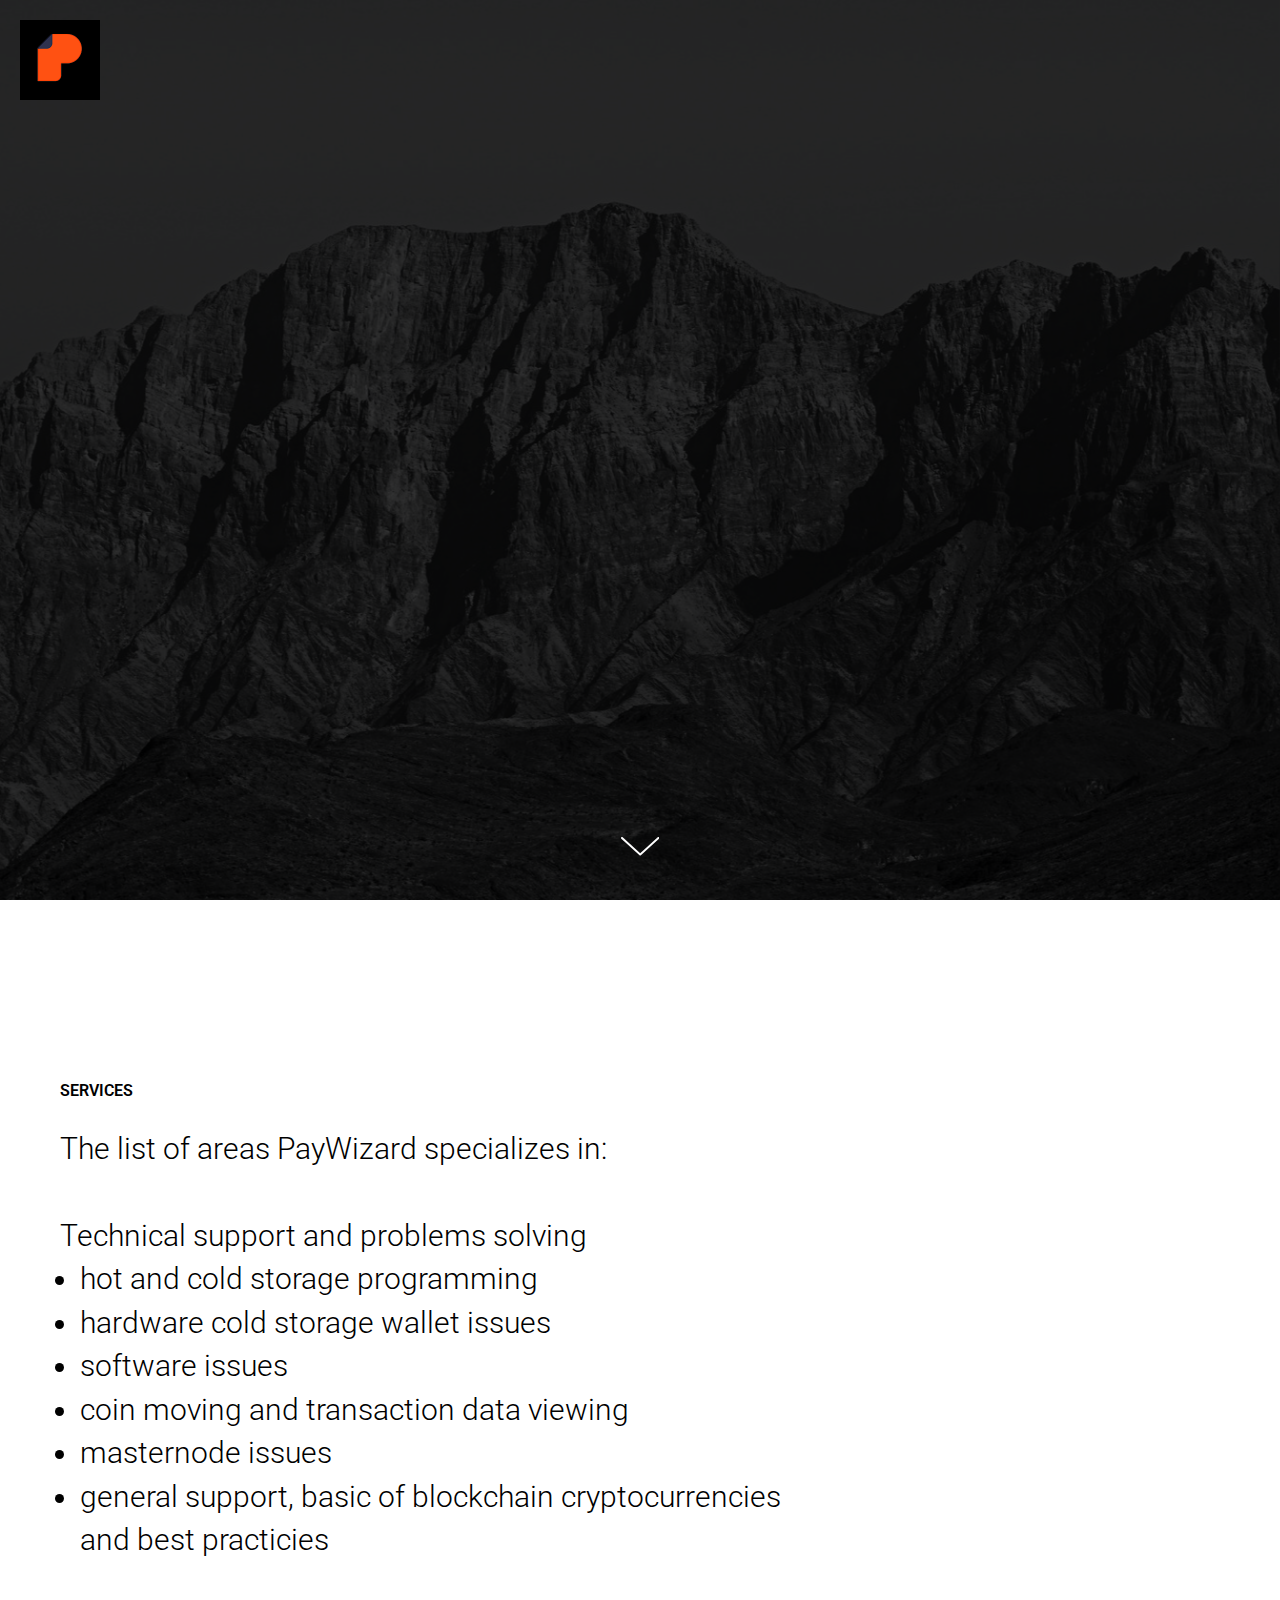
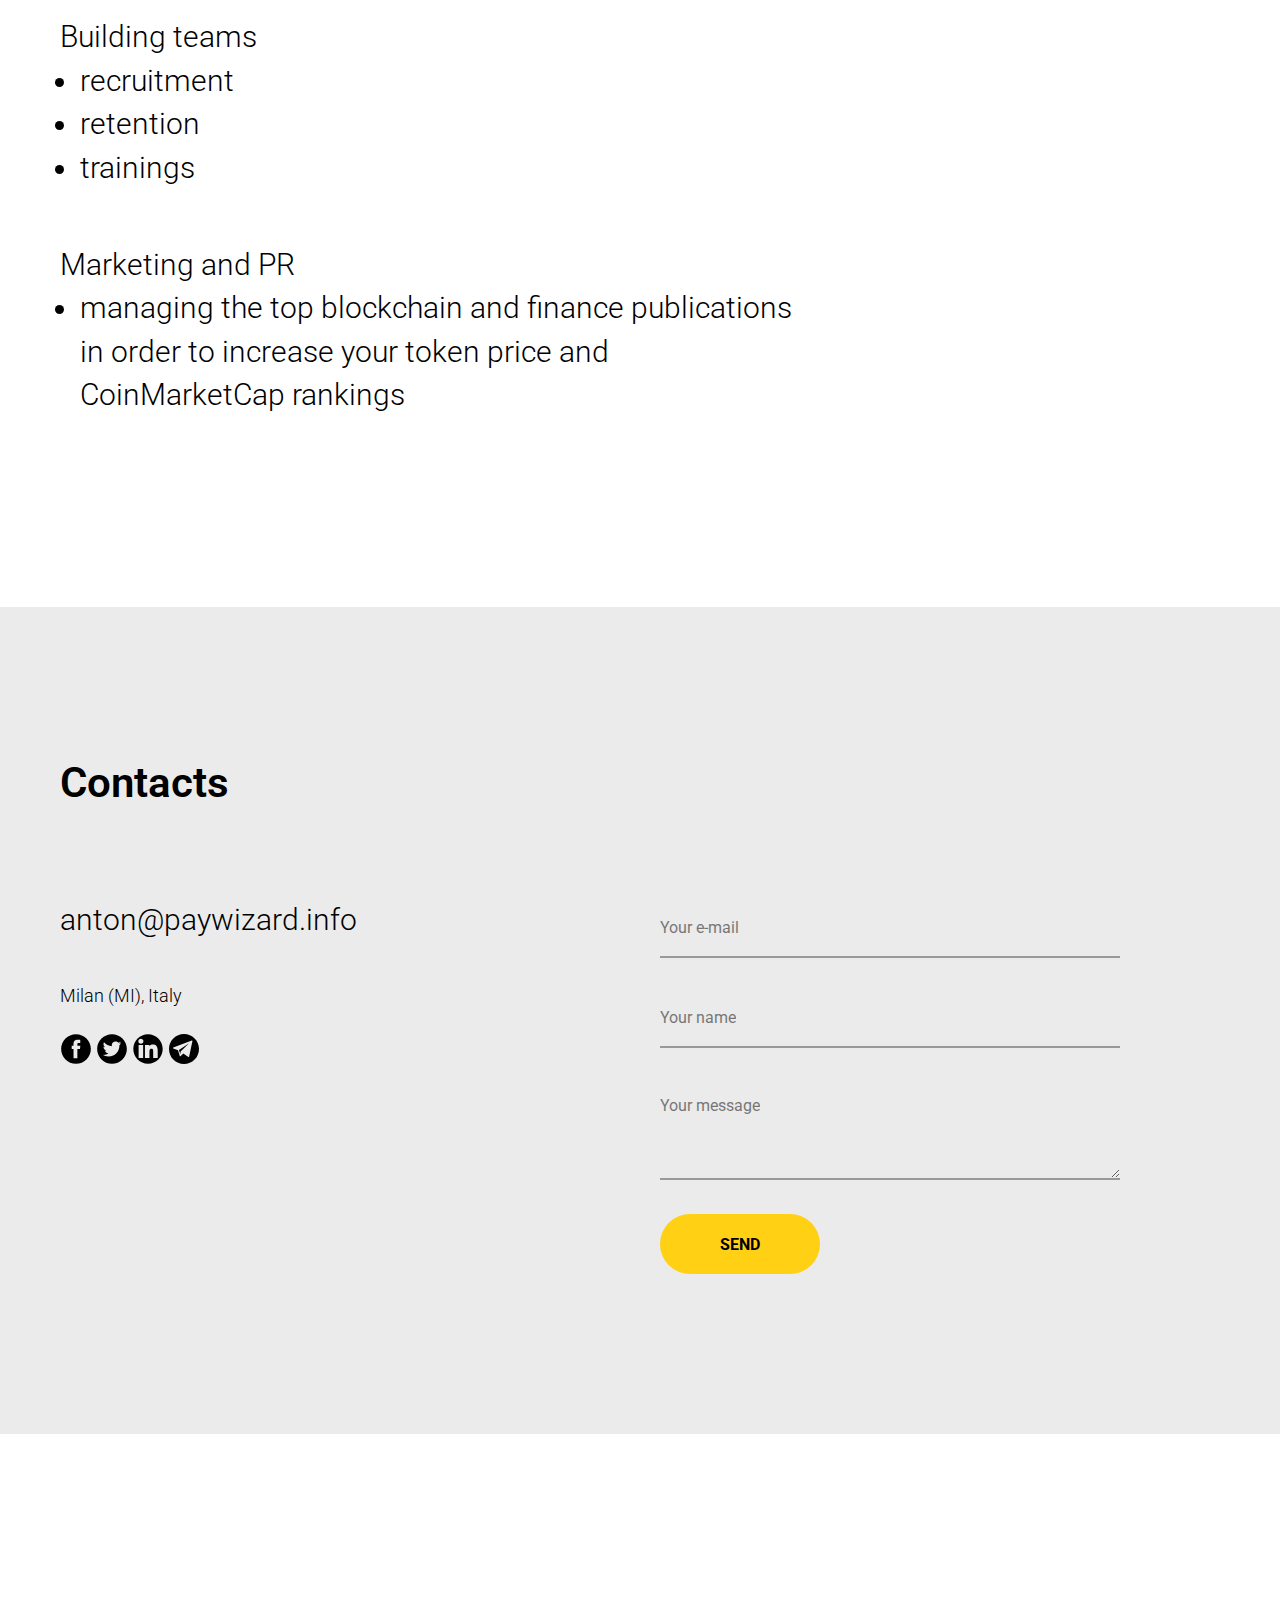
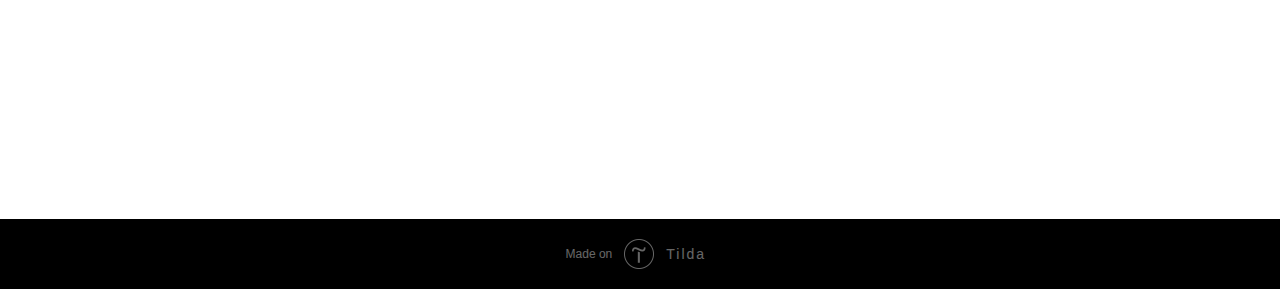
==== commit eefd5875: "Update index.html" ====
--- a/index.html
+++ b/index.html
@@ -1,9 +1,269 @@
-<!DOCTYPE html><html> <head><meta charset="utf-8" /><meta http-equiv="Content-Type" content="text/html; charset=utf-8" /><meta name="viewport" content="width=device-width, initial-scale=1.0" /> <!--metatextblock--><title>PayWizard S.R.L.</title><meta name="description" content="PayWizard S.R.L." /><meta property="og:url" content="http://paywizard.info" /><meta property="og:title" content="PayWizard S.R.L." /><meta property="og:description" content="PayWizard S.R.L." /><meta property="og:type" content="website" /><meta property="og:image" content="images/tild3130-6466-4338-a236-663066366133__quad_pw_160px_black.png" /> <link rel="canonical" href="http://paywizard.info"><!--/metatextblock--><meta property="fb:app_id" content="257953674358265" /><meta name="format-detection" content="telephone=no" /><meta http-equiv="x-dns-prefetch-control" content="on"><link rel="shortcut icon" href="images/tild3130-6164-4638-a235-323233396231__favicon.ico" type="image/x-icon" /><!-- Assets --><link rel="stylesheet" href="css/tilda-grid-3.0.min.css" type="text/css" media="all" /><link rel="stylesheet" href="css/tilda-blocks-2.12.css?t=1588528673" type="text/css" media="all" /><link rel="stylesheet" href="css/tilda-animation-1.0.min.css" type="text/css" media="all" /><script src="js/jquery-1.10.2.min.js"></script><script src="js/tilda-scripts-2.8.min.js"></script><script src="js/tilda-blocks-2.7.js?t=1588528673"></script><script src="js/lazyload-1.3.min.js" charset="utf-8"></script><script src="js/tilda-animation-1.0.min.js" charset="utf-8"></script><script src="js/tilda-forms-1.0.min.js" charset="utf-8"></script><script src="js/tilda-map-1.0.min.js" charset="utf-8"></script><script type="text/javascript">window.dataLayer = window.dataLayer || [];</script><script type="text/javascript">if((/bot|google|yandex|baidu|bing|msn|duckduckbot|teoma|slurp|crawler|spider|robot|crawling|facebook/i.test(navigator.userAgent))===false && typeof(sessionStorage)!='undefined' && sessionStorage.getItem('visited')!=='y'){	var style=document.createElement('style');	style.type='text/css';	style.innerHTML='@media screen and (min-width: 980px) {.t-records {opacity: 0;}.t-records_animated {-webkit-transition: opacity ease-in-out .2s;-moz-transition: opacity ease-in-out .2s;-o-transition: opacity ease-in-out .2s;transition: opacity ease-in-out .2s;}.t-records.t-records_visible {opacity: 1;}}';	document.getElementsByTagName('head')[0].appendChild(style);	$(document).ready(function() { $('.t-records').addClass('t-records_animated'); setTimeout(function(){ $('.t-records').addClass('t-records_visible'); sessionStorage.setItem('visited','y'); },400);	});
-}</script></head><body class="t-body" style="margin:0;"><!--allrecords--><div id="allrecords" data-tilda-export="yes" class="t-records" data-hook="blocks-collection-content-node" data-tilda-project-id="1491999" data-tilda-page-id="8237917" data-tilda-formskey="6bc0ab10ef2f5e869d18e792134f2652" ><div id="rec143101263" class="r t-rec" style=" " data-record-type="145" ><!-- T135 --><div class="t135" style="position:fixed; z-index:143101263; top:20px; left:20px; max-width: 80px; width: 100%; right:; min-height:30px;"><a href="/"><img src="images/tild3861-6562-4364-b161-616338353936__quad_pw_160px_black.png" imgfield="img" class="t135__img" style="max-width: 80px; width: 100%; display: block;"></a></div></div><div id="rec143101264" class="r t-rec" style=" " data-animationappear="off" data-record-type="204" ><!-- cover --><div class="t-cover" id="recorddiv143101264" bgimgfield="img" style="height:100vh; background-image:url('images/tild3738-6535-4864-b931-643435636636__-__resize__20x__49218548008_ab289941.jpg');" ><div class="t-cover__carrier" id="coverCarry143101264" data-content-cover-id="143101264" data-content-cover-bg="images/tild3738-6535-4864-b931-643435636636__49218548008_ab289941.jpg" data-content-cover-height="100vh" data-content-cover-parallax="" style="height:100vh;background-attachment:scroll; "></div> <div class="t-cover__filter" style="height:100vh;background-image: -moz-linear-gradient(top, rgba(0,0,0,0.80), rgba(0,0,0,0.80));background-image: -webkit-linear-gradient(top, rgba(0,0,0,0.80), rgba(0,0,0,0.80));background-image: -o-linear-gradient(top, rgba(0,0,0,0.80), rgba(0,0,0,0.80));background-image: -ms-linear-gradient(top, rgba(0,0,0,0.80), rgba(0,0,0,0.80));background-image: linear-gradient(top, rgba(0,0,0,0.80), rgba(0,0,0,0.80));filter: progid:DXImageTransform.Microsoft.gradient(startColorStr='#33000000', endColorstr='#33000000');"></div><div class="t-container"> <div class="t-col t-col_8"><div class="t-cover__wrapper t-valign_middle" style="height:100vh; position: relative;z-index: 1;"> <div class="t181"> <div data-hook-content="covercontent"> <div class="t181__wrapper"> <div class="t181__title t-title t-title_md t-animate" data-animate-style="fadein" data-animate-group="yes" style="" field="title">Develop and promote your Digital Currency with us<br /></div> <div class="t181__descr t-descr t-descr_lg t-opacity_70 t-animate" data-animate-style="fadein" data-animate-group="yes" style="" field="descr">PayWizard is a <strong>blockchain</strong> and <strong>cryptocurrency adviso</strong><strong>r</strong>. <br />We can help to run a great online <strong>marketing</strong> campaign for your <strong>cryptocurrency</strong> startup.</div> <div style="margin-top:60px;"> <a href="#rec143101266" target="" class="t-btn t-animate" data-animate-style="fadein" data-animate-group="yes" style="color:#000000;background-color:#ffd014;border-radius:50px; -moz-border-radius:50px; -webkit-border-radius:50px;"><table style="width:100%; height:100%;"><tr><td>SERVICES</td></tr></table></a> <a href="#rec143101270" target="" class="t-btn t-animate" data-animate-style="fadein" data-animate-group="yes" style="color:#ffffff;border:2px solid #ffffff;border-radius:50px; -moz-border-radius:50px; -webkit-border-radius:50px;"><table style="width:100%; height:100%;"><tr><td>CONTACTS</td></tr></table></a> </div> </div> </div> </div> </div> </div> </div> <!-- arrow --> <div class="t-cover__arrow"><div class="t-cover__arrow-wrapper t-cover__arrow-wrapper_animated"><div class="t-cover__arrow_mobile"><svg class="t-cover__arrow-svg" style="fill:#ffffff;" x="0px" y="0px" width="38.417px" height="18.592px" viewBox="0 0 38.417 18.592" style="enable-background:new 0 0 38.417 18.592;"><g><path d="M19.208,18.592c-0.241,0-0.483-0.087-0.673-0.261L0.327,1.74c-0.408-0.372-0.438-1.004-0.066-1.413c0.372-0.409,1.004-0.439,1.413-0.066L19.208,16.24L36.743,0.261c0.411-0.372,1.042-0.342,1.413,0.066c0.372,0.408,0.343,1.041-0.065,1.413L19.881,18.332C19.691,18.505,19.449,18.592,19.208,18.592z"/></g></svg></div></div></div> <!-- arrow --> </div> <style>#rec143101264 .t-btn[data-btneffects-first],
-#rec143101264 .t-btn[data-btneffects-second],
-#rec143101264 .t-submit[data-btneffects-first],
-#rec143101264 .t-submit[data-btneffects-second] {	position: relative; overflow: hidden; -webkit-transform: translate3d(0,0,0); transform: translate3d(0,0,0);
-}</style><script type="text/javascript">$(document).ready(function() {
-});</script></div><div id="rec143101265" class="r t-rec" style=" " data-record-type="215" ><a name="services" style="font-size:0;"></a></div><div id="rec143101266" class="r t-rec t-rec_pt_180 t-rec_pb_180" style="padding-top:180px;padding-bottom:180px; " data-record-type="473" ><!-- T473 --><div class="t473"> <div class="t-container t-align_left"> <div class="t-col t-col_8 "> <div class="t473__title t-title t-name_xs " field="title" style="text-transform:uppercase;">SERVICES</div> <div class="t473__descr t-descr t-descr_xxxl " field="descr" style="">The list of areas PayWizard specializes in:<br /><br />Technical support and problems solving<ul><li>hot and cold storage programming</li><li>hardware cold storage wallet issues</li><li>software issues</li><li>coin moving and transaction data viewing</li><li>masternode issues</li><li>general suppert, basic of blockchain cryptocurrencies and best practicies</li></ul><br />Building teams<br /><ul><li>recruitment</li><li>retention</li><li>trainings</li></ul><br />Marketing and PR<br /><ul><li>managing the top blockchain and finance publications in order to increase your token price and CoinMarketCap rankings</li></ul></div> </div> </div></div></div><div id="rec143101269" class="r t-rec" style=" " data-record-type="215" ><a name="contacts" style="font-size:0;"></a></div><div id="rec143101270" class="r t-rec t-rec_pt_150 t-rec_pb_150" style="padding-top:150px;padding-bottom:150px;background-color:#ebebeb; " data-animationappear="off" data-record-type="718" data-bg-color="#ebebeb"><!-- t718 --><div class="t718"> <div class="t-section__container t-container"><div class="t-col t-col_12"><div class="t-section__topwrapper t-align_left"><div class="t-section__title t-title t-title_xs" field="btitle">Contacts</div></div></div></div> <div class="t-container"> <div class="t-col t-col_6 "> <div class="t718__contentbox" style="height:;"> <div class="t718__contentwrapper"> <div class="t718__contacts t-text t-descr_xxxl" style="" field="text">anton@paywizard.info</div> <div class="t718__address t-text t-text_sm" style="" field="text2">Milan (MI), Italy</div> <div class="t-sociallinks"> <div class="t-sociallinks__wrapper"> <div class="t-sociallinks__item"> <a href=" " target="_blank"> <svg class="t-sociallinks__svg" version="1.1" id="Layer_1" xmlns="http://www.w3.org/2000/svg" xmlns:xlink="http://www.w3.org/1999/xlink" x="0px" y="0px" width="30px" height="30px" viewBox="0 0 48 48" enable-background="new 0 0 48 48" xml:space="preserve"><desc>Facebook</desc><path style="fill:#000000;" d="M47.761,24c0,13.121-10.638,23.76-23.758,23.76C10.877,47.76,0.239,37.121,0.239,24c0-13.124,10.638-23.76,23.764-23.76C37.123,0.24,47.761,10.876,47.761,24 M20.033,38.85H26.2V24.01h4.163l0.539-5.242H26.2v-3.083c0-1.156,0.769-1.427,1.308-1.427h3.318V9.168L26.258,9.15c-5.072,0-6.225,3.796-6.225,6.224v3.394H17.1v5.242h2.933V38.85z"/></svg> </a> </div> <div class="t-sociallinks__item"> <a href=" " target="_blank"> <svg class="t-sociallinks__svg" version="1.1" id="Layer_1" xmlns="http://www.w3.org/2000/svg" xmlns:xlink="http://www.w3.org/1999/xlink" x="0px" y="0px" width="30px" height="30px" viewBox="0 0 48 48" enable-background="new 0 0 48 48" xml:space="preserve"><desc>Twitter</desc><path style="fill:#000000;" d="M47.762,24c0,13.121-10.639,23.76-23.761,23.76S0.24,37.121,0.24,24c0-13.124,10.639-23.76,23.761-23.76 S47.762,10.876,47.762,24 M38.031,12.375c-1.177,0.7-2.481,1.208-3.87,1.481c-1.11-1.186-2.694-1.926-4.455-1.926 c-3.364,0-6.093,2.729-6.093,6.095c0,0.478,0.054,0.941,0.156,1.388c-5.063-0.255-9.554-2.68-12.559-6.367 c-0.524,0.898-0.825,1.947-0.825,3.064c0,2.113,1.076,3.978,2.711,5.07c-0.998-0.031-1.939-0.306-2.761-0.762v0.077 c0,2.951,2.1,5.414,4.889,5.975c-0.512,0.14-1.05,0.215-1.606,0.215c-0.393,0-0.775-0.039-1.146-0.109 c0.777,2.42,3.026,4.182,5.692,4.232c-2.086,1.634-4.712,2.607-7.567,2.607c-0.492,0-0.977-0.027-1.453-0.084 c2.696,1.729,5.899,2.736,9.34,2.736c11.209,0,17.337-9.283,17.337-17.337c0-0.263-0.004-0.527-0.017-0.789 c1.19-0.858,2.224-1.932,3.039-3.152c-1.091,0.485-2.266,0.811-3.498,0.958C36.609,14.994,37.576,13.8,38.031,12.375"/></svg> </a> </div> <div class="t-sociallinks__item"> <a href=" https://www.linkedin.com/in/anton-diveev-a5a21176/" target="_blank"> <svg class="t-sociallinks__svg" version="1.1" id="Layer_1" xmlns="http://www.w3.org/2000/svg" xmlns:xlink="http://www.w3.org/1999/xlink" x="0px" y="0px" width="30px" height="30px" viewBox="0 0 48 48" enable-background="new 0 0 48 48" xml:space="preserve"><desc>LinkedIn</desc><path style="fill:#000000;" d="M8.99402 37.97V38.47H9.49402H15.714H16.214V37.97V17.9659V17.4659H15.714H9.49402H8.99402V17.9659V37.97ZM26.077 19.2614V17.969V17.469H25.577H19.613H19.113V17.969V37.973V38.473H19.613H25.829H26.329V37.973V28.077C26.329 26.7816 26.4561 25.6098 26.9179 24.7713C27.1424 24.3639 27.4438 24.0395 27.8525 23.8131C28.2641 23.585 28.814 23.4399 29.558 23.4399C30.2745 23.4399 30.7691 23.6067 31.1207 23.8523C31.4735 24.0988 31.7253 24.4547 31.9038 24.906C32.2721 25.8373 32.29 27.0626 32.29 28.245V37.974V38.474H32.79H39H39.5V37.974V27C39.5 24.2955 39.2136 21.7867 38.0551 19.9487C36.8633 18.0579 34.8148 16.9709 31.546 16.9709C29.0885 16.9709 27.2261 18.003 26.077 19.2614ZM47.501 24C47.501 36.9798 36.9789 47.5 24.001 47.5C11.0211 47.5 0.499023 36.9798 0.499023 24C0.499023 11.0222 11.0211 0.5 24.001 0.5C36.9788 0.5 47.501 11.0261 47.501 24ZM12.604 15.74C14.8675 15.74 16.706 13.9008 16.706 11.634C16.706 9.36816 14.8674 7.52905 12.604 7.52905C10.3344 7.52905 8.5 9.36834 8.5 11.634C8.5 13.8952 10.3339 15.74 12.604 15.74Z"/></svg> </a> </div> <div class="t-sociallinks__item"> <a href=" " target="_blank"> <svg class="t-sociallinks__svg" version="1.1" id="Layer_1" xmlns="http://www.w3.org/2000/svg" xmlns:xlink="http://www.w3.org/1999/xlink" width="30px" height="30px" viewBox="0 0 60 60" xml:space="preserve"><desc>Telegram</desc><path style="fill:#000000;" d="M30 0C13.4 0 0 13.4 0 30s13.4 30 30 30 30-13.4 30-30S46.6 0 30 0zm16.9 13.9l-6.7 31.5c-.1.6-.8.9-1.4.6l-10.3-6.9-5.5 5.2c-.5.4-1.2.2-1.4-.4L18 32.7l-9.5-3.9c-.7-.3-.7-1.5 0-1.8l37.1-14.1c.7-.2 1.4.3 1.3 1z"/><path style="fill:#000000;" d="M22.7 40.6l.6-5.8 16.8-16.3-20.2 13.3"/></svg> </a> </div> </div></div> </div> </div> </div> <div class="t-col t-col_5 t718__nomargin"> <form id="form143101270" name='form143101270' role="form" action='' method='POST' data-formactiontype="2" data-inputbox=".t-input-group" class="t-form js-form-proccess t-form_inputs-total_3 t-form_bbonly " data-success-callback="t718_onSuccess" > <input type="hidden" name="formservices[]" value="9cce7c34e7871796a9837911640f4b3b" class="js-formaction-services"> <div class="js-successbox t-form__successbox t-text t-text_md" style="display:none;">Thank you for messaging us! We will carefully read your message and reply you as soon as possible. PayWizard Team<br /></div> <div class="t-form__inputsbox"> <div class="t-input-group t-input-group_em" data-input-lid="1496238230199"> <div class="t-input-block"> <input type="text" name="Email" class="t-input js-tilda-rule t-input_bbonly" value="" placeholder="Your e-mail" data-tilda-rule="email" style="color:#000000; border:2px solid #999999; background-color:#ffffff; "> <div class="t-input-error"></div> </div> </div> <div class="t-input-group t-input-group_nm" data-input-lid="1496238250184"> <div class="t-input-block"> <input type="text" name="Name" class="t-input js-tilda-rule t-input_bbonly" value="" placeholder="Your name" data-tilda-rule="name" style="color:#000000; border:2px solid #999999; background-color:#ffffff; "> <div class="t-input-error"></div> </div> </div> <div class="t-input-group t-input-group_ta" data-input-lid="1496238259342"> <div class="t-input-block"> <textarea name="Textarea" class="t-input js-tilda-rule t-input_bbonly" placeholder="Your message" style="color:#000000; border:2px solid #999999; background-color:#ffffff; height:102px" rows="3"></textarea> <div class="t-input-error"></div> </div> </div><div class="t-form__errorbox-middle"> <div class="js-errorbox-all t-form__errorbox-wrapper" style="display:none;"> <div class="t-form__errorbox-text t-text t-text_md"> <p class="t-form__errorbox-item js-rule-error js-rule-error-all"></p> <p class="t-form__errorbox-item js-rule-error js-rule-error-req"></p> <p class="t-form__errorbox-item js-rule-error js-rule-error-email"></p> <p class="t-form__errorbox-item js-rule-error js-rule-error-name"></p> <p class="t-form__errorbox-item js-rule-error js-rule-error-phone"></p> <p class="t-form__errorbox-item js-rule-error js-rule-error-minlength"></p> <p class="t-form__errorbox-item js-rule-error js-rule-error-string"></p> </div> </div></div> <div class="t-form__submit"> <button type="submit" class="t-submit" style="color:#000000;background-color:#ffd014;border-radius:30px; -moz-border-radius:30px; -webkit-border-radius:30px;" >SEND</button> </div> </div> <div class="t-form__errorbox-bottom"> <div class="js-errorbox-all t-form__errorbox-wrapper" style="display:none;"> <div class="t-form__errorbox-text t-text t-text_md"> <p class="t-form__errorbox-item js-rule-error js-rule-error-all"></p> <p class="t-form__errorbox-item js-rule-error js-rule-error-req"></p> <p class="t-form__errorbox-item js-rule-error js-rule-error-email"></p> <p class="t-form__errorbox-item js-rule-error js-rule-error-name"></p> <p class="t-form__errorbox-item js-rule-error js-rule-error-phone"></p> <p class="t-form__errorbox-item js-rule-error js-rule-error-minlength"></p> <p class="t-form__errorbox-item js-rule-error js-rule-error-string"></p> </div> </div> </div> </form><style>#rec143101270 input::-webkit-input-placeholder {color:#000000; opacity: 0.5;}	#rec143101270 input::-moz-placeholder {color:#000000; opacity: 0.5;}	#rec143101270 input:-moz-placeholder {color:#000000; opacity: 0.5;}	#rec143101270 input:-ms-input-placeholder {color:#000000; opacity: 0.5;}	#rec143101270 textarea::-webkit-input-placeholder {color:#000000; opacity: 0.5;}	#rec143101270 textarea::-moz-placeholder {color:#000000; opacity: 0.5;}	#rec143101270 textarea:-moz-placeholder {color:#000000; opacity: 0.5;}	#rec143101270 textarea:-ms-input-placeholder {color:#000000; opacity: 0.5;}</style> </div> </div></div> </div><div id="rec143101271" class="r t-rec t-rec_pt_0 t-rec_pb_0" style="padding-top:0px;padding-bottom:0px; " data-record-type="125" ><!-- T117 --><div class="t117"><div class="t-width t-width_100 t-margin_auto"><div class="t-map-lazyload t117_map" data-maplazy-load="false" style="background-color:rgb(229, 227, 223);"><div class="t-map" id="separateMap143101271" data-map-language="" data-map-x="55.751979" data-map-y="37.617499" data-map-zoom="14" data-map-title="Moscow" style="width:100%; height:385px;" data-map-style='[{"featureType":"all","elementType":"labels.text.fill","stylers":[{"saturation":36},{"color":"#000000"},{"lightness":40}]},{"featureType":"all","elementType":"labels.text.stroke","stylers":[{"visibility":"on"},{"color":"#000000"},{"lightness":16}]},{"featureType":"all","elementType":"labels.icon","stylers":[{"visibility":"off"}]},{"featureType":"administrative","elementType":"geometry.fill","stylers":[{"color":"#000000"},{"lightness":20}]},{"featureType":"administrative","elementType":"geometry.stroke","stylers":[{"color":"#000000"},{"lightness":17},{"weight":1.2}]},{"featureType":"landscape","elementType":"geometry","stylers":[{"color":"#000000"},{"lightness":20}]},{"featureType":"poi","elementType":"geometry","stylers":[{"color":"#000000"},{"lightness":21}]},{"featureType":"road.highway","elementType":"geometry.fill","stylers":[{"color":"#000000"},{"lightness":17}]},{"featureType":"road.highway","elementType":"geometry.stroke","stylers":[{"color":"#000000"},{"lightness":29},{"weight":0.2}]},{"featureType":"road.arterial","elementType":"geometry","stylers":[{"color":"#000000"},{"lightness":18}]},{"featureType":"road.local","elementType":"geometry","stylers":[{"color":"#000000"},{"lightness":16}]},{"featureType":"transit","elementType":"geometry","stylers":[{"color":"#000000"},{"lightness":19}]},{"featureType":"water","elementType":"geometry","stylers":[{"color":"#000000"},{"lightness":17}]}]'></div><script type="text/javascript"> var arMapMarkers143101271 = [ { title:"Milano", descr:"", lat:"45.464758", lng:"9.189029", }, ];
-$(document).ready(function() { t_map_lazyload_add_map(); $(window).bind('scroll', t_throttle(t_map_lazyload_add_map, 300)); function t_map_lazyload_add_map() { var windowHeight = $(window).height(); var scrollDiffHeigth = 700; var rec = $('#rec' + 143101271); var map = rec.find('.t-map-lazyload'); if (map.length != 0) { var blockTop = map.offset().top; if ($(window).scrollTop() > blockTop - windowHeight - scrollDiffHeigth) { if (map.attr('data-maplazy-load') == 'false') { map.attr('data-maplazy-load', 'true'); t_appendYandexMap("143101271","c5c07cac-1016-4fbb-a294-314b2c221b33"); } } } }
-});</script></div></div></div><script type="text/javascript"> var fireRefreshEventOnWindow = function () { var evt = document.createEvent("HTMLEvents"); evt.initEvent('resize', true, false); window.dispatchEvent(evt); }; $('.t117').bind('displayChanged',function(){ fireRefreshEventOnWindow(); });</script> </div></div><!--/allrecords--><!-- Tilda copyright. Don't remove this line --><div class="t-tildalabel " id="tildacopy" data-tilda-sign="1491999#8237917"><a href="https://tilda.cc/?upm=1491999" class="t-tildalabel__link"><div class="t-tildalabel__wrapper"><div class="t-tildalabel__txtleft">Made on </div><div class="t-tildalabel__wrapimg"><img src="images/tildacopy.png" class="t-tildalabel__img"></div><div class="t-tildalabel__txtright">Tilda</div></div></a></div><!-- Stat --> <script type="text/javascript">if (! window.mainTracker) { window.mainTracker = 'tilda'; }	(function (d, w, k, o, g) { var n=d.getElementsByTagName(o)[0],s=d.createElement(o),f=function(){n.parentNode.insertBefore(s,n);}; s.type = "text/javascript"; s.async = true; s.key = k; s.id = "tildastatscript"; s.src=g; if (w.opera=="[object Opera]") {d.addEventListener("DOMContentLoaded", f, false);} else { f(); } })(document, window, '955eceb24c2659c6fa723821d9d89ac4','script','https://stat.tildacdn.com/js/tildastat-0.2.min.js');</script> </body></html>+<!DOCTYPE html>
+<html>
+   <head>
+      <meta charset="utf-8" />
+      <meta http-equiv="Content-Type" content="text/html; charset=utf-8" />
+      <meta name="viewport" content="width=device-width, initial-scale=1.0" />
+      <!--metatextblock-->
+      <title>PayWizard S.R.L.</title>
+      <meta name="description" content="PayWizard S.R.L." />
+      <meta property="og:url" content="http://paywizard.info" />
+      <meta property="og:title" content="PayWizard S.R.L." />
+      <meta property="og:description" content="PayWizard S.R.L." />
+      <meta property="og:type" content="website" />
+      <meta property="og:image" content="images/tild3130-6466-4338-a236-663066366133__quad_pw_160px_black.png" />
+      <link rel="canonical" href="http://paywizard.info">
+      <!--/metatextblock-->
+      <meta property="fb:app_id" content="257953674358265" />
+      <meta name="format-detection" content="telephone=no" />
+      <meta http-equiv="x-dns-prefetch-control" content="on">
+      <link rel="shortcut icon" href="images/tild3130-6164-4638-a235-323233396231__favicon.ico" type="image/x-icon" />
+      <!-- Assets -->
+      <link rel="stylesheet" href="css/tilda-grid-3.0.min.css" type="text/css" media="all" />
+      <link rel="stylesheet" href="css/tilda-blocks-2.12.css?t=1588528673" type="text/css" media="all" />
+      <link rel="stylesheet" href="css/tilda-animation-1.0.min.css" type="text/css" media="all" />
+      <script src="js/jquery-1.10.2.min.js"></script><script src="js/tilda-scripts-2.8.min.js"></script><script src="js/tilda-blocks-2.7.js?t=1588528673"></script><script src="js/lazyload-1.3.min.js" charset="utf-8"></script><script src="js/tilda-animation-1.0.min.js" charset="utf-8"></script><script src="js/tilda-forms-1.0.min.js" charset="utf-8"></script><script src="js/tilda-map-1.0.min.js" charset="utf-8"></script><script type="text/javascript">window.dataLayer = window.dataLayer || [];</script><script type="text/javascript">if((/bot|google|yandex|baidu|bing|msn|duckduckbot|teoma|slurp|crawler|spider|robot|crawling|facebook/i.test(navigator.userAgent))===false && typeof(sessionStorage)!='undefined' && sessionStorage.getItem('visited')!=='y'){	var style=document.createElement('style');	style.type='text/css';	style.innerHTML='@media screen and (min-width: 980px) {.t-records {opacity: 0;}.t-records_animated {-webkit-transition: opacity ease-in-out .2s;-moz-transition: opacity ease-in-out .2s;-o-transition: opacity ease-in-out .2s;transition: opacity ease-in-out .2s;}.t-records.t-records_visible {opacity: 1;}}';	document.getElementsByTagName('head')[0].appendChild(style);	$(document).ready(function() { $('.t-records').addClass('t-records_animated'); setTimeout(function(){ $('.t-records').addClass('t-records_visible'); sessionStorage.setItem('visited','y'); },400);	});
+         }
+      </script>
+   </head>
+   <body class="t-body" style="margin:0;">
+      <!--allrecords-->
+      <div id="allrecords" data-tilda-export="yes" class="t-records" data-hook="blocks-collection-content-node" data-tilda-project-id="1491999" data-tilda-page-id="8237917" data-tilda-formskey="6bc0ab10ef2f5e869d18e792134f2652" >
+         <div id="rec143101263" class="r t-rec" style=" " data-record-type="145" >
+            <!-- T135 -->
+            <div class="t135" style="position:fixed; z-index:143101263; top:20px; left:20px; max-width: 80px; width: 100%; right:; min-height:30px;"><a href="/"><img src="images/tild3861-6562-4364-b161-616338353936__quad_pw_160px_black.png" imgfield="img" class="t135__img" style="max-width: 80px; width: 100%; display: block;"></a></div>
+         </div>
+         <div id="rec143101264" class="r t-rec" style=" " data-animationappear="off" data-record-type="204" >
+            <!-- cover -->
+            <div class="t-cover" id="recorddiv143101264" bgimgfield="img" style="height:100vh; background-image:url('images/tild3738-6535-4864-b931-643435636636__-__resize__20x__49218548008_ab289941.jpg');" >
+               <div class="t-cover__carrier" id="coverCarry143101264" data-content-cover-id="143101264" data-content-cover-bg="images/tild3738-6535-4864-b931-643435636636__49218548008_ab289941.jpg" data-content-cover-height="100vh" data-content-cover-parallax="" style="height:100vh;background-attachment:scroll; "></div>
+               <div class="t-cover__filter" style="height:100vh;background-image: -moz-linear-gradient(top, rgba(0,0,0,0.80), rgba(0,0,0,0.80));background-image: -webkit-linear-gradient(top, rgba(0,0,0,0.80), rgba(0,0,0,0.80));background-image: -o-linear-gradient(top, rgba(0,0,0,0.80), rgba(0,0,0,0.80));background-image: -ms-linear-gradient(top, rgba(0,0,0,0.80), rgba(0,0,0,0.80));background-image: linear-gradient(top, rgba(0,0,0,0.80), rgba(0,0,0,0.80));filter: progid:DXImageTransform.Microsoft.gradient(startColorStr='#33000000', endColorstr='#33000000');"></div>
+               <div class="t-container">
+                  <div class="t-col t-col_8">
+                     <div class="t-cover__wrapper t-valign_middle" style="height:100vh; position: relative;z-index: 1;">
+                        <div class="t181">
+                           <div data-hook-content="covercontent">
+                              <div class="t181__wrapper">
+                                 <div class="t181__title t-title t-title_md t-animate" data-animate-style="fadein" data-animate-group="yes" style="" field="title">Develop and promote your Digital Currency with us<br /></div>
+                                 <div class="t181__descr t-descr t-descr_lg t-opacity_70 t-animate" data-animate-style="fadein" data-animate-group="yes" style="" field="descr">PayWizard is a <strong>blockchain</strong> and <strong>cryptocurrency adviso</strong><strong>r</strong>. <br />We can help to run a great online <strong>marketing</strong> campaign for your <strong>cryptocurrency</strong> startup.</div>
+                                 <div style="margin-top:60px;">
+                                    <a href="#rec143101266" target="" class="t-btn t-animate" data-animate-style="fadein" data-animate-group="yes" style="color:#000000;background-color:#ffd014;border-radius:50px; -moz-border-radius:50px; -webkit-border-radius:50px;">
+                                       <table style="width:100%; height:100%;">
+                                          <tr>
+                                             <td>SERVICES</td>
+                                          </tr>
+                                       </table>
+                                    </a>
+                                    <a href="#rec143101270" target="" class="t-btn t-animate" data-animate-style="fadein" data-animate-group="yes" style="color:#ffffff;border:2px solid #ffffff;border-radius:50px; -moz-border-radius:50px; -webkit-border-radius:50px;">
+                                       <table style="width:100%; height:100%;">
+                                          <tr>
+                                             <td>CONTACTS</td>
+                                          </tr>
+                                       </table>
+                                    </a>
+                                 </div>
+                              </div>
+                           </div>
+                        </div>
+                     </div>
+                  </div>
+               </div>
+               <!-- arrow --> 
+               <div class="t-cover__arrow">
+                  <div class="t-cover__arrow-wrapper t-cover__arrow-wrapper_animated">
+                     <div class="t-cover__arrow_mobile">
+                        <svg class="t-cover__arrow-svg" style="fill:#ffffff;" x="0px" y="0px" width="38.417px" height="18.592px" viewBox="0 0 38.417 18.592" style="enable-background:new 0 0 38.417 18.592;">
+                           <g>
+                              <path d="M19.208,18.592c-0.241,0-0.483-0.087-0.673-0.261L0.327,1.74c-0.408-0.372-0.438-1.004-0.066-1.413c0.372-0.409,1.004-0.439,1.413-0.066L19.208,16.24L36.743,0.261c0.411-0.372,1.042-0.342,1.413,0.066c0.372,0.408,0.343,1.041-0.065,1.413L19.881,18.332C19.691,18.505,19.449,18.592,19.208,18.592z"/>
+                           </g>
+                        </svg>
+                     </div>
+                  </div>
+               </div>
+               <!-- arrow --> 
+            </div>
+            <style>#rec143101264 .t-btn[data-btneffects-first],
+               #rec143101264 .t-btn[data-btneffects-second],
+               #rec143101264 .t-submit[data-btneffects-first],
+               #rec143101264 .t-submit[data-btneffects-second] {	position: relative; overflow: hidden; -webkit-transform: translate3d(0,0,0); transform: translate3d(0,0,0);
+               }
+            </style>
+            <script type="text/javascript">$(document).ready(function() {
+               });
+            </script>
+         </div>
+         <div id="rec143101265" class="r t-rec" style=" " data-record-type="215" ><a name="services" style="font-size:0;"></a></div>
+         <div id="rec143101266" class="r t-rec t-rec_pt_180 t-rec_pb_180" style="padding-top:180px;padding-bottom:180px; " data-record-type="473" >
+            <!-- T473 -->
+            <div class="t473">
+               <div class="t-container t-align_left">
+                  <div class="t-col t-col_8 ">
+                     <div class="t473__title t-title t-name_xs " field="title" style="text-transform:uppercase;">SERVICES</div>
+                     <div class="t473__descr t-descr t-descr_xxxl " field="descr" style="">
+                        The list of areas PayWizard specializes in:<br /><br />Technical support and problems solving
+                        <ul>
+                           <li>hot and cold storage programming</li>
+                           <li>hardware cold storage wallet issues</li>
+                           <li>software issues</li>
+                           <li>coin moving and transaction data viewing</li>
+                           <li>masternode issues</li>
+                           <li>general support, basic of blockchain cryptocurrencies and best practicies</li>
+                        </ul>
+                        <br />Building teams<br />
+                        <ul>
+                           <li>recruitment</li>
+                           <li>retention</li>
+                           <li>trainings</li>
+                        </ul>
+                        <br />Marketing and PR<br />
+                        <ul>
+                           <li>managing the top blockchain and finance publications in order to increase your token price and CoinMarketCap rankings</li>
+                        </ul>
+                     </div>
+                  </div>
+               </div>
+            </div>
+         </div>
+         <div id="rec143101269" class="r t-rec" style=" " data-record-type="215" ><a name="contacts" style="font-size:0;"></a></div>
+         <div id="rec143101270" class="r t-rec t-rec_pt_150 t-rec_pb_150" style="padding-top:150px;padding-bottom:150px;background-color:#ebebeb; " data-animationappear="off" data-record-type="718" data-bg-color="#ebebeb">
+            <!-- t718 -->
+            <div class="t718">
+               <div class="t-section__container t-container">
+                  <div class="t-col t-col_12">
+                     <div class="t-section__topwrapper t-align_left">
+                        <div class="t-section__title t-title t-title_xs" field="btitle">Contacts</div>
+                     </div>
+                  </div>
+               </div>
+               <div class="t-container">
+                  <div class="t-col t-col_6 ">
+                     <div class="t718__contentbox" style="height:;">
+                        <div class="t718__contentwrapper">
+                           <div class="t718__contacts t-text t-descr_xxxl" style="" field="text">anton@paywizard.info</div>
+                           <div class="t718__address t-text t-text_sm" style="" field="text2">Milan (MI), Italy</div>
+                           <div class="t-sociallinks">
+                              <div class="t-sociallinks__wrapper">
+                                 <div class="t-sociallinks__item">
+                                    <a href=" " target="_blank">
+                                       <svg class="t-sociallinks__svg" version="1.1" id="Layer_1" xmlns="http://www.w3.org/2000/svg" xmlns:xlink="http://www.w3.org/1999/xlink" x="0px" y="0px" width="30px" height="30px" viewBox="0 0 48 48" enable-background="new 0 0 48 48" xml:space="preserve">
+                                          <desc>Facebook</desc>
+                                          <path style="fill:#000000;" d="M47.761,24c0,13.121-10.638,23.76-23.758,23.76C10.877,47.76,0.239,37.121,0.239,24c0-13.124,10.638-23.76,23.764-23.76C37.123,0.24,47.761,10.876,47.761,24 M20.033,38.85H26.2V24.01h4.163l0.539-5.242H26.2v-3.083c0-1.156,0.769-1.427,1.308-1.427h3.318V9.168L26.258,9.15c-5.072,0-6.225,3.796-6.225,6.224v3.394H17.1v5.242h2.933V38.85z"/>
+                                       </svg>
+                                    </a>
+                                 </div>
+                                 <div class="t-sociallinks__item">
+                                    <a href=" " target="_blank">
+                                       <svg class="t-sociallinks__svg" version="1.1" id="Layer_1" xmlns="http://www.w3.org/2000/svg" xmlns:xlink="http://www.w3.org/1999/xlink" x="0px" y="0px" width="30px" height="30px" viewBox="0 0 48 48" enable-background="new 0 0 48 48" xml:space="preserve">
+                                          <desc>Twitter</desc>
+                                          <path style="fill:#000000;" d="M47.762,24c0,13.121-10.639,23.76-23.761,23.76S0.24,37.121,0.24,24c0-13.124,10.639-23.76,23.761-23.76 S47.762,10.876,47.762,24 M38.031,12.375c-1.177,0.7-2.481,1.208-3.87,1.481c-1.11-1.186-2.694-1.926-4.455-1.926 c-3.364,0-6.093,2.729-6.093,6.095c0,0.478,0.054,0.941,0.156,1.388c-5.063-0.255-9.554-2.68-12.559-6.367 c-0.524,0.898-0.825,1.947-0.825,3.064c0,2.113,1.076,3.978,2.711,5.07c-0.998-0.031-1.939-0.306-2.761-0.762v0.077 c0,2.951,2.1,5.414,4.889,5.975c-0.512,0.14-1.05,0.215-1.606,0.215c-0.393,0-0.775-0.039-1.146-0.109 c0.777,2.42,3.026,4.182,5.692,4.232c-2.086,1.634-4.712,2.607-7.567,2.607c-0.492,0-0.977-0.027-1.453-0.084 c2.696,1.729,5.899,2.736,9.34,2.736c11.209,0,17.337-9.283,17.337-17.337c0-0.263-0.004-0.527-0.017-0.789 c1.19-0.858,2.224-1.932,3.039-3.152c-1.091,0.485-2.266,0.811-3.498,0.958C36.609,14.994,37.576,13.8,38.031,12.375"/>
+                                       </svg>
+                                    </a>
+                                 </div>
+                                 <div class="t-sociallinks__item">
+                                    <a href=" https://www.linkedin.com/in/anton-diveev-a5a21176/" target="_blank">
+                                       <svg class="t-sociallinks__svg" version="1.1" id="Layer_1" xmlns="http://www.w3.org/2000/svg" xmlns:xlink="http://www.w3.org/1999/xlink" x="0px" y="0px" width="30px" height="30px" viewBox="0 0 48 48" enable-background="new 0 0 48 48" xml:space="preserve">
+                                          <desc>LinkedIn</desc>
+                                          <path style="fill:#000000;" d="M8.99402 37.97V38.47H9.49402H15.714H16.214V37.97V17.9659V17.4659H15.714H9.49402H8.99402V17.9659V37.97ZM26.077 19.2614V17.969V17.469H25.577H19.613H19.113V17.969V37.973V38.473H19.613H25.829H26.329V37.973V28.077C26.329 26.7816 26.4561 25.6098 26.9179 24.7713C27.1424 24.3639 27.4438 24.0395 27.8525 23.8131C28.2641 23.585 28.814 23.4399 29.558 23.4399C30.2745 23.4399 30.7691 23.6067 31.1207 23.8523C31.4735 24.0988 31.7253 24.4547 31.9038 24.906C32.2721 25.8373 32.29 27.0626 32.29 28.245V37.974V38.474H32.79H39H39.5V37.974V27C39.5 24.2955 39.2136 21.7867 38.0551 19.9487C36.8633 18.0579 34.8148 16.9709 31.546 16.9709C29.0885 16.9709 27.2261 18.003 26.077 19.2614ZM47.501 24C47.501 36.9798 36.9789 47.5 24.001 47.5C11.0211 47.5 0.499023 36.9798 0.499023 24C0.499023 11.0222 11.0211 0.5 24.001 0.5C36.9788 0.5 47.501 11.0261 47.501 24ZM12.604 15.74C14.8675 15.74 16.706 13.9008 16.706 11.634C16.706 9.36816 14.8674 7.52905 12.604 7.52905C10.3344 7.52905 8.5 9.36834 8.5 11.634C8.5 13.8952 10.3339 15.74 12.604 15.74Z"/>
+                                       </svg>
+                                    </a>
+                                 </div>
+                                 <div class="t-sociallinks__item">
+                                    <a href=" " target="_blank">
+                                       <svg class="t-sociallinks__svg" version="1.1" id="Layer_1" xmlns="http://www.w3.org/2000/svg" xmlns:xlink="http://www.w3.org/1999/xlink" width="30px" height="30px" viewBox="0 0 60 60" xml:space="preserve">
+                                          <desc>Telegram</desc>
+                                          <path style="fill:#000000;" d="M30 0C13.4 0 0 13.4 0 30s13.4 30 30 30 30-13.4 30-30S46.6 0 30 0zm16.9 13.9l-6.7 31.5c-.1.6-.8.9-1.4.6l-10.3-6.9-5.5 5.2c-.5.4-1.2.2-1.4-.4L18 32.7l-9.5-3.9c-.7-.3-.7-1.5 0-1.8l37.1-14.1c.7-.2 1.4.3 1.3 1z"/>
+                                          <path style="fill:#000000;" d="M22.7 40.6l.6-5.8 16.8-16.3-20.2 13.3"/>
+                                       </svg>
+                                    </a>
+                                 </div>
+                              </div>
+                           </div>
+                        </div>
+                     </div>
+                  </div>
+                  <div class="t-col t-col_5 t718__nomargin">
+                     <form id="form143101270" name='form143101270' role="form" action='' method='POST' data-formactiontype="2" data-inputbox=".t-input-group" class="t-form js-form-proccess t-form_inputs-total_3 t-form_bbonly " data-success-callback="t718_onSuccess" >
+                        <input type="hidden" name="formservices[]" value="9cce7c34e7871796a9837911640f4b3b" class="js-formaction-services"> 
+                        <div class="js-successbox t-form__successbox t-text t-text_md" style="display:none;">Thank you for messaging us! We will carefully read your message and reply you as soon as possible. PayWizard Team<br /></div>
+                        <div class="t-form__inputsbox">
+                           <div class="t-input-group t-input-group_em" data-input-lid="1496238230199">
+                              <div class="t-input-block">
+                                 <input type="text" name="Email" class="t-input js-tilda-rule t-input_bbonly" value="" placeholder="Your e-mail" data-tilda-rule="email" style="color:#000000; border:2px solid #999999; background-color:#ffffff; "> 
+                                 <div class="t-input-error"></div>
+                              </div>
+                           </div>
+                           <div class="t-input-group t-input-group_nm" data-input-lid="1496238250184">
+                              <div class="t-input-block">
+                                 <input type="text" name="Name" class="t-input js-tilda-rule t-input_bbonly" value="" placeholder="Your name" data-tilda-rule="name" style="color:#000000; border:2px solid #999999; background-color:#ffffff; "> 
+                                 <div class="t-input-error"></div>
+                              </div>
+                           </div>
+                           <div class="t-input-group t-input-group_ta" data-input-lid="1496238259342">
+                              <div class="t-input-block">
+                                 <textarea name="Textarea" class="t-input js-tilda-rule t-input_bbonly" placeholder="Your message" style="color:#000000; border:2px solid #999999; background-color:#ffffff; height:102px" rows="3"></textarea>
+                                 <div class="t-input-error"></div>
+                              </div>
+                           </div>
+                           <div class="t-form__errorbox-middle">
+                              <div class="js-errorbox-all t-form__errorbox-wrapper" style="display:none;">
+                                 <div class="t-form__errorbox-text t-text t-text_md">
+                                    <p class="t-form__errorbox-item js-rule-error js-rule-error-all"></p>
+                                    <p class="t-form__errorbox-item js-rule-error js-rule-error-req"></p>
+                                    <p class="t-form__errorbox-item js-rule-error js-rule-error-email"></p>
+                                    <p class="t-form__errorbox-item js-rule-error js-rule-error-name"></p>
+                                    <p class="t-form__errorbox-item js-rule-error js-rule-error-phone"></p>
+                                    <p class="t-form__errorbox-item js-rule-error js-rule-error-minlength"></p>
+                                    <p class="t-form__errorbox-item js-rule-error js-rule-error-string"></p>
+                                 </div>
+                              </div>
+                           </div>
+                           <div class="t-form__submit"> <button type="submit" class="t-submit" style="color:#000000;background-color:#ffd014;border-radius:30px; -moz-border-radius:30px; -webkit-border-radius:30px;" >SEND</button> </div>
+                        </div>
+                        <div class="t-form__errorbox-bottom">
+                           <div class="js-errorbox-all t-form__errorbox-wrapper" style="display:none;">
+                              <div class="t-form__errorbox-text t-text t-text_md">
+                                 <p class="t-form__errorbox-item js-rule-error js-rule-error-all"></p>
+                                 <p class="t-form__errorbox-item js-rule-error js-rule-error-req"></p>
+                                 <p class="t-form__errorbox-item js-rule-error js-rule-error-email"></p>
+                                 <p class="t-form__errorbox-item js-rule-error js-rule-error-name"></p>
+                                 <p class="t-form__errorbox-item js-rule-error js-rule-error-phone"></p>
+                                 <p class="t-form__errorbox-item js-rule-error js-rule-error-minlength"></p>
+                                 <p class="t-form__errorbox-item js-rule-error js-rule-error-string"></p>
+                              </div>
+                           </div>
+                        </div>
+                     </form>
+                     <style>#rec143101270 input::-webkit-input-placeholder {color:#000000; opacity: 0.5;}	#rec143101270 input::-moz-placeholder {color:#000000; opacity: 0.5;}	#rec143101270 input:-moz-placeholder {color:#000000; opacity: 0.5;}	#rec143101270 input:-ms-input-placeholder {color:#000000; opacity: 0.5;}	#rec143101270 textarea::-webkit-input-placeholder {color:#000000; opacity: 0.5;}	#rec143101270 textarea::-moz-placeholder {color:#000000; opacity: 0.5;}	#rec143101270 textarea:-moz-placeholder {color:#000000; opacity: 0.5;}	#rec143101270 textarea:-ms-input-placeholder {color:#000000; opacity: 0.5;}</style>
+                  </div>
+               </div>
+            </div>
+         </div>
+         <div id="rec143101271" class="r t-rec t-rec_pt_0 t-rec_pb_0" style="padding-top:0px;padding-bottom:0px; " data-record-type="125" >
+            <!-- T117 -->
+            <div class="t117">
+               <div class="t-width t-width_100 t-margin_auto">
+                  <div class="t-map-lazyload t117_map" data-maplazy-load="false" style="background-color:rgb(229, 227, 223);">
+                     <div class="t-map" id="separateMap143101271" data-map-language="" data-map-x="55.751979" data-map-y="37.617499" data-map-zoom="14" data-map-title="Moscow" style="width:100%; height:385px;" data-map-style='[{"featureType":"all","elementType":"labels.text.fill","stylers":[{"saturation":36},{"color":"#000000"},{"lightness":40}]},{"featureType":"all","elementType":"labels.text.stroke","stylers":[{"visibility":"on"},{"color":"#000000"},{"lightness":16}]},{"featureType":"all","elementType":"labels.icon","stylers":[{"visibility":"off"}]},{"featureType":"administrative","elementType":"geometry.fill","stylers":[{"color":"#000000"},{"lightness":20}]},{"featureType":"administrative","elementType":"geometry.stroke","stylers":[{"color":"#000000"},{"lightness":17},{"weight":1.2}]},{"featureType":"landscape","elementType":"geometry","stylers":[{"color":"#000000"},{"lightness":20}]},{"featureType":"poi","elementType":"geometry","stylers":[{"color":"#000000"},{"lightness":21}]},{"featureType":"road.highway","elementType":"geometry.fill","stylers":[{"color":"#000000"},{"lightness":17}]},{"featureType":"road.highway","elementType":"geometry.stroke","stylers":[{"color":"#000000"},{"lightness":29},{"weight":0.2}]},{"featureType":"road.arterial","elementType":"geometry","stylers":[{"color":"#000000"},{"lightness":18}]},{"featureType":"road.local","elementType":"geometry","stylers":[{"color":"#000000"},{"lightness":16}]},{"featureType":"transit","elementType":"geometry","stylers":[{"color":"#000000"},{"lightness":19}]},{"featureType":"water","elementType":"geometry","stylers":[{"color":"#000000"},{"lightness":17}]}]'></div>
+                     <script type="text/javascript"> var arMapMarkers143101271 = [ { title:"Milano", descr:"", lat:"45.464758", lng:"9.189029", }, ];
+                        $(document).ready(function() { t_map_lazyload_add_map(); $(window).bind('scroll', t_throttle(t_map_lazyload_add_map, 300)); function t_map_lazyload_add_map() { var windowHeight = $(window).height(); var scrollDiffHeigth = 700; var rec = $('#rec' + 143101271); var map = rec.find('.t-map-lazyload'); if (map.length != 0) { var blockTop = map.offset().top; if ($(window).scrollTop() > blockTop - windowHeight - scrollDiffHeigth) { if (map.attr('data-maplazy-load') == 'false') { map.attr('data-maplazy-load', 'true'); t_appendYandexMap("143101271","c5c07cac-1016-4fbb-a294-314b2c221b33"); } } } }
+                        });
+                     </script>
+                  </div>
+               </div>
+            </div>
+            <script type="text/javascript"> var fireRefreshEventOnWindow = function () { var evt = document.createEvent("HTMLEvents"); evt.initEvent('resize', true, false); window.dispatchEvent(evt); }; $('.t117').bind('displayChanged',function(){ fireRefreshEventOnWindow(); });</script> 
+         </div>
+      </div>
+      <!--/allrecords--><!-- Tilda copyright. Don't remove this line -->
+      <div class="t-tildalabel " id="tildacopy" data-tilda-sign="1491999#8237917">
+         <a href="https://tilda.cc/?upm=1491999" class="t-tildalabel__link">
+            <div class="t-tildalabel__wrapper">
+               <div class="t-tildalabel__txtleft">Made on </div>
+               <div class="t-tildalabel__wrapimg"><img src="images/tildacopy.png" class="t-tildalabel__img"></div>
+               <div class="t-tildalabel__txtright">Tilda</div>
+            </div>
+         </a>
+      </div>
+      <!-- Stat --> <script type="text/javascript">if (! window.mainTracker) { window.mainTracker = 'tilda'; }	(function (d, w, k, o, g) { var n=d.getElementsByTagName(o)[0],s=d.createElement(o),f=function(){n.parentNode.insertBefore(s,n);}; s.type = "text/javascript"; s.async = true; s.key = k; s.id = "tildastatscript"; s.src=g; if (w.opera=="[object Opera]") {d.addEventListener("DOMContentLoaded", f, false);} else { f(); } })(document, window, '955eceb24c2659c6fa723821d9d89ac4','script','https://stat.tildacdn.com/js/tildastat-0.2.min.js');</script> 
+   </body>
+</html>
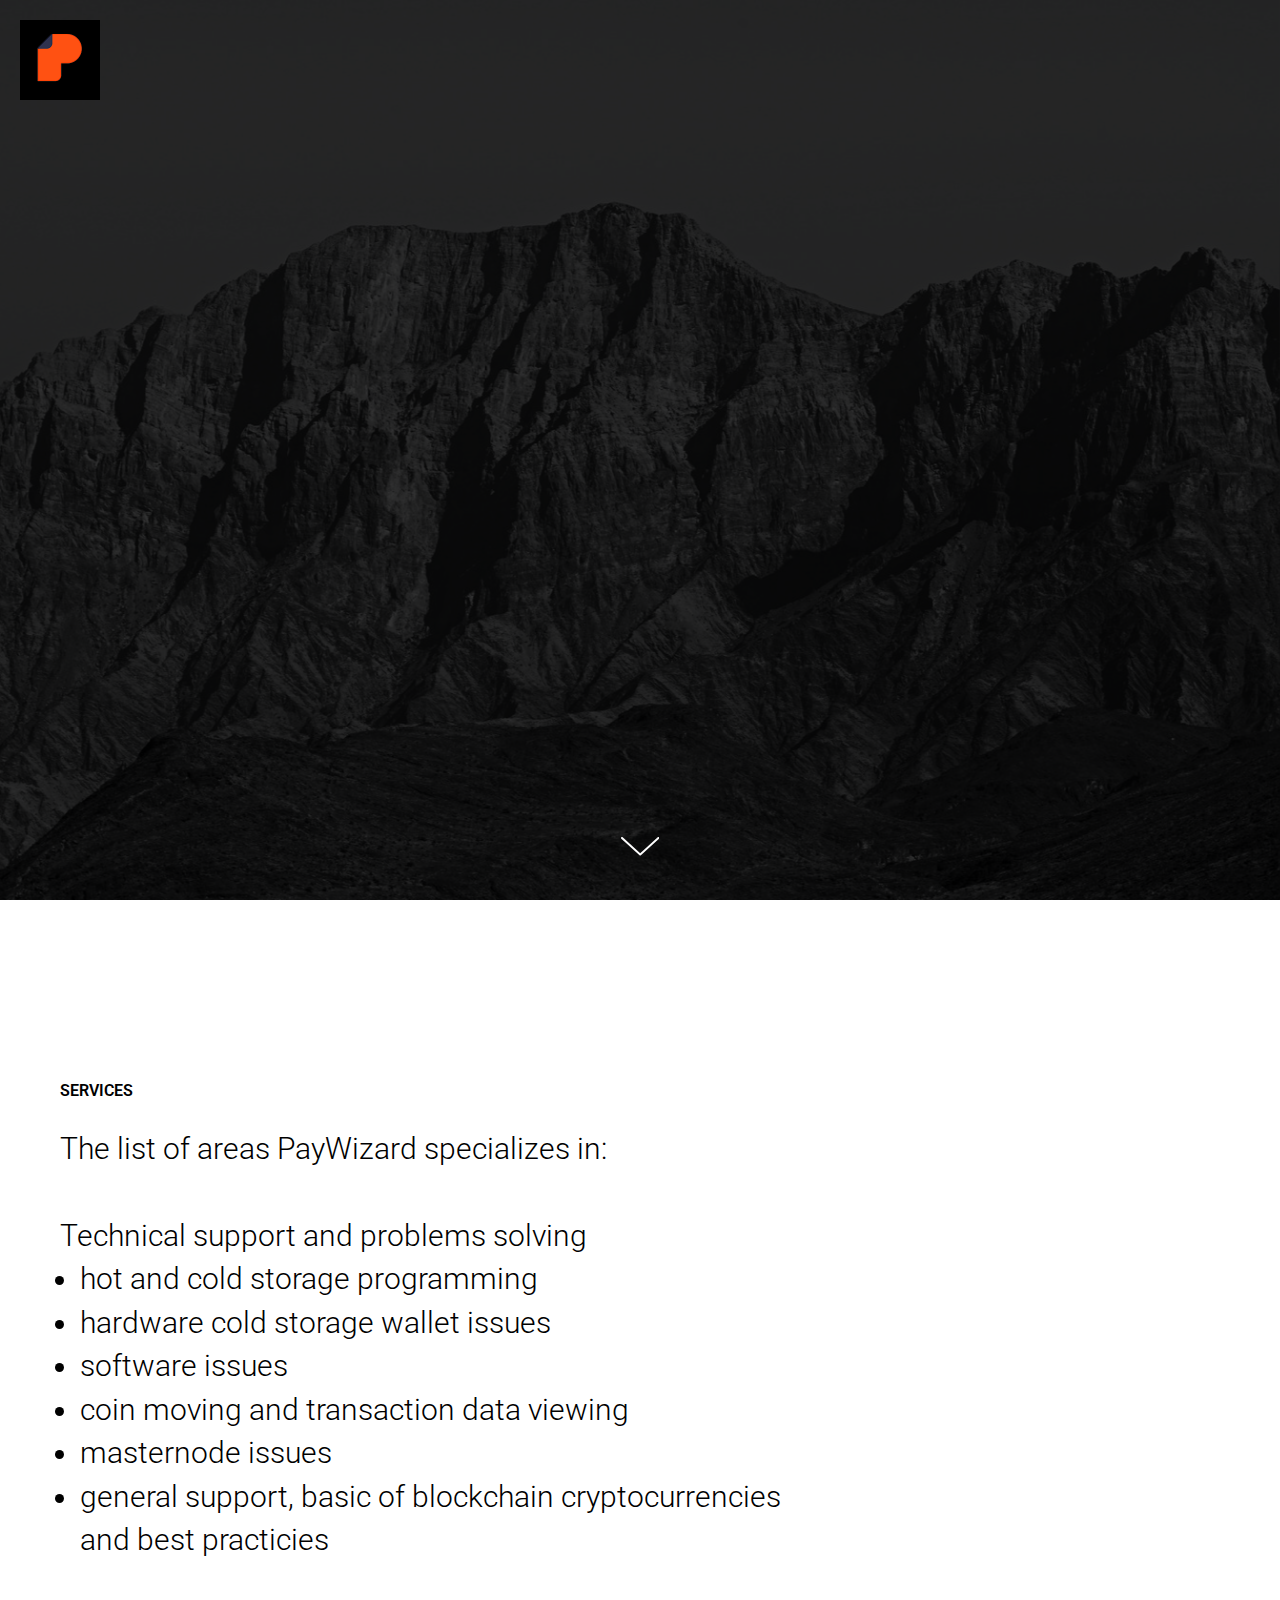
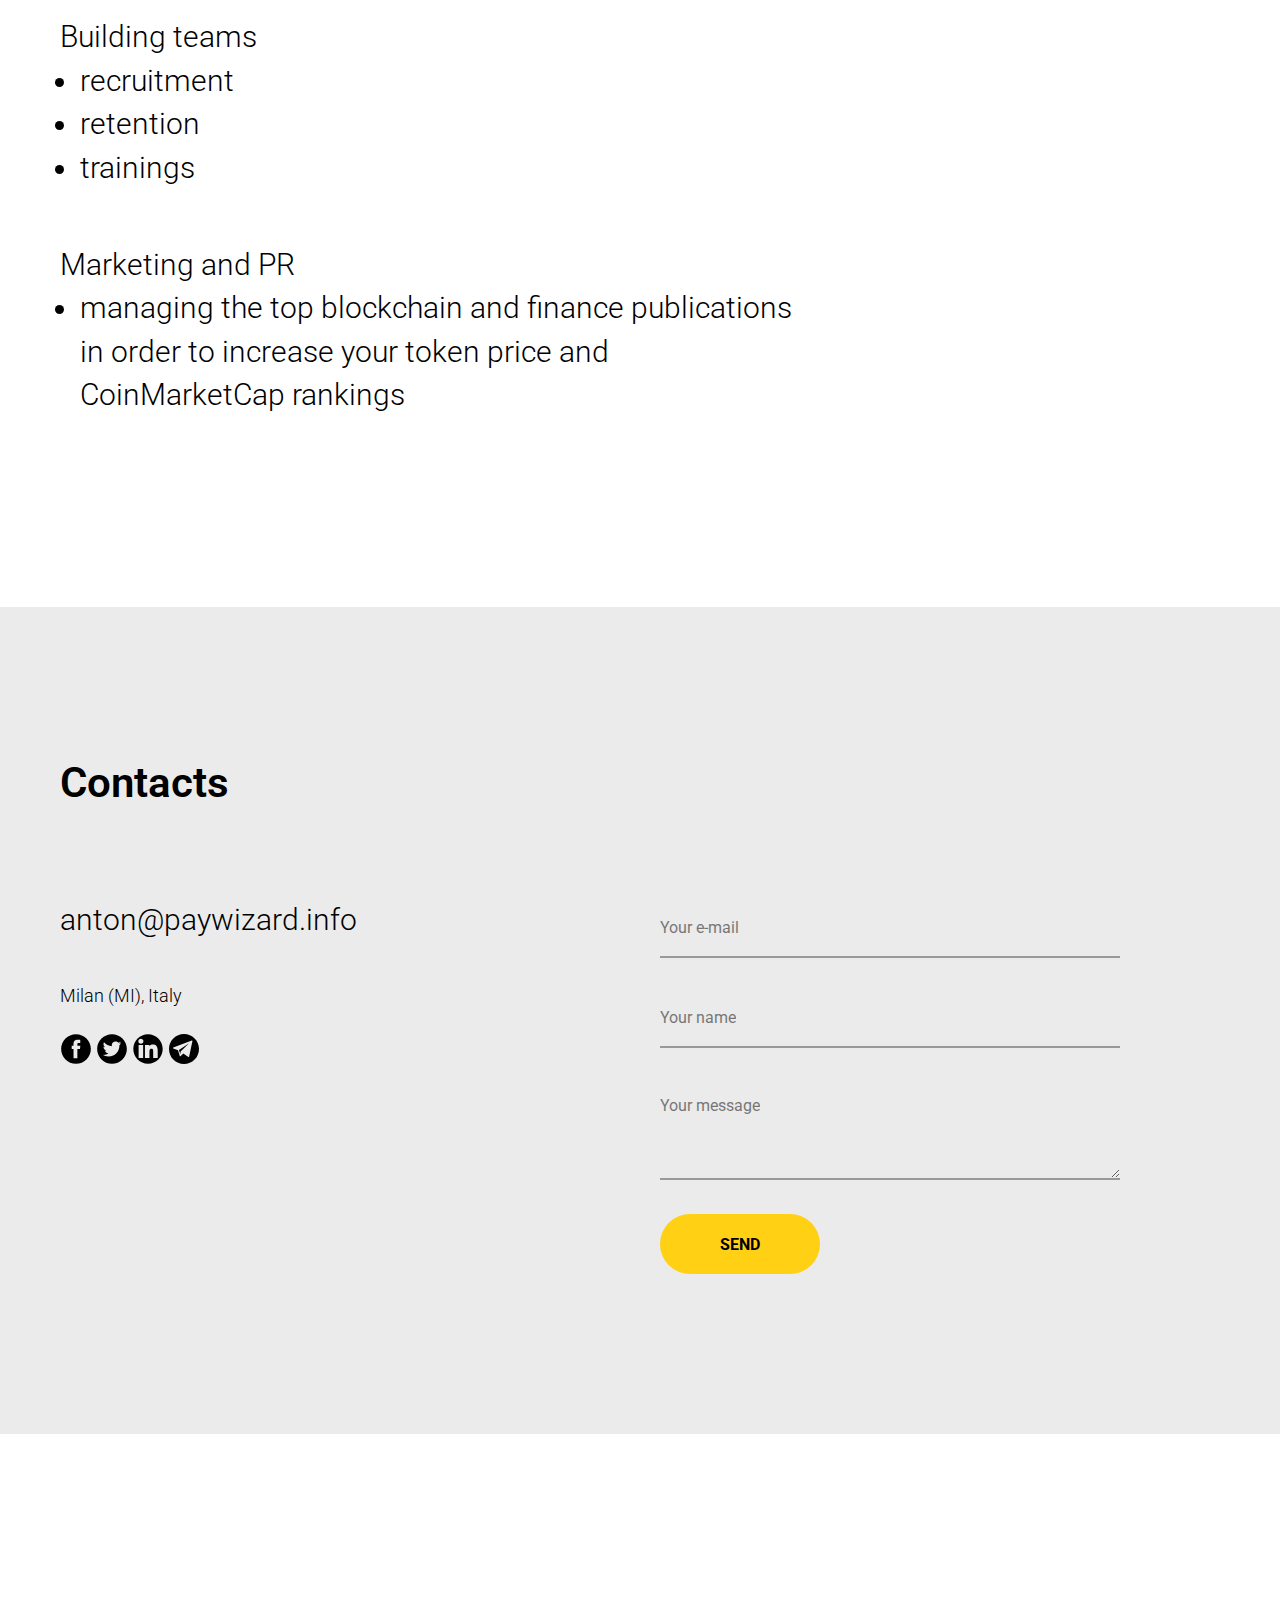
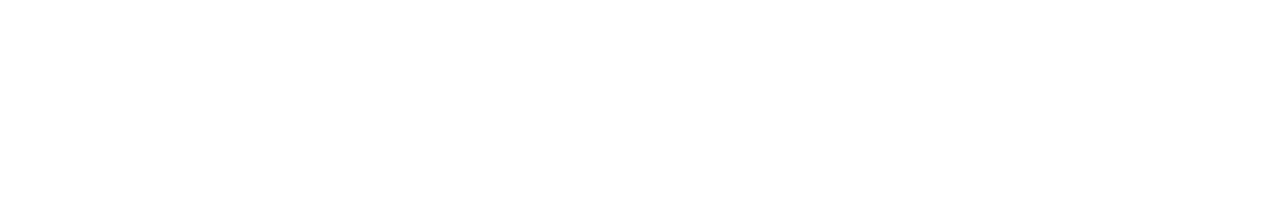
==== commit 0e67bd45: "Update index.html" ====
--- a/index.html
+++ b/index.html
@@ -254,16 +254,6 @@
             <script type="text/javascript"> var fireRefreshEventOnWindow = function () { var evt = document.createEvent("HTMLEvents"); evt.initEvent('resize', true, false); window.dispatchEvent(evt); }; $('.t117').bind('displayChanged',function(){ fireRefreshEventOnWindow(); });</script> 
          </div>
       </div>
-      <!--/allrecords--><!-- Tilda copyright. Don't remove this line -->
-      <div class="t-tildalabel " id="tildacopy" data-tilda-sign="1491999#8237917">
-         <a href="https://tilda.cc/?upm=1491999" class="t-tildalabel__link">
-            <div class="t-tildalabel__wrapper">
-               <div class="t-tildalabel__txtleft">Made on </div>
-               <div class="t-tildalabel__wrapimg"><img src="images/tildacopy.png" class="t-tildalabel__img"></div>
-               <div class="t-tildalabel__txtright">Tilda</div>
-            </div>
-         </a>
-      </div>
-      <!-- Stat --> <script type="text/javascript">if (! window.mainTracker) { window.mainTracker = 'tilda'; }	(function (d, w, k, o, g) { var n=d.getElementsByTagName(o)[0],s=d.createElement(o),f=function(){n.parentNode.insertBefore(s,n);}; s.type = "text/javascript"; s.async = true; s.key = k; s.id = "tildastatscript"; s.src=g; if (w.opera=="[object Opera]") {d.addEventListener("DOMContentLoaded", f, false);} else { f(); } })(document, window, '955eceb24c2659c6fa723821d9d89ac4','script','https://stat.tildacdn.com/js/tildastat-0.2.min.js');</script> 
+      <!--/allrecords-->
    </body>
 </html>
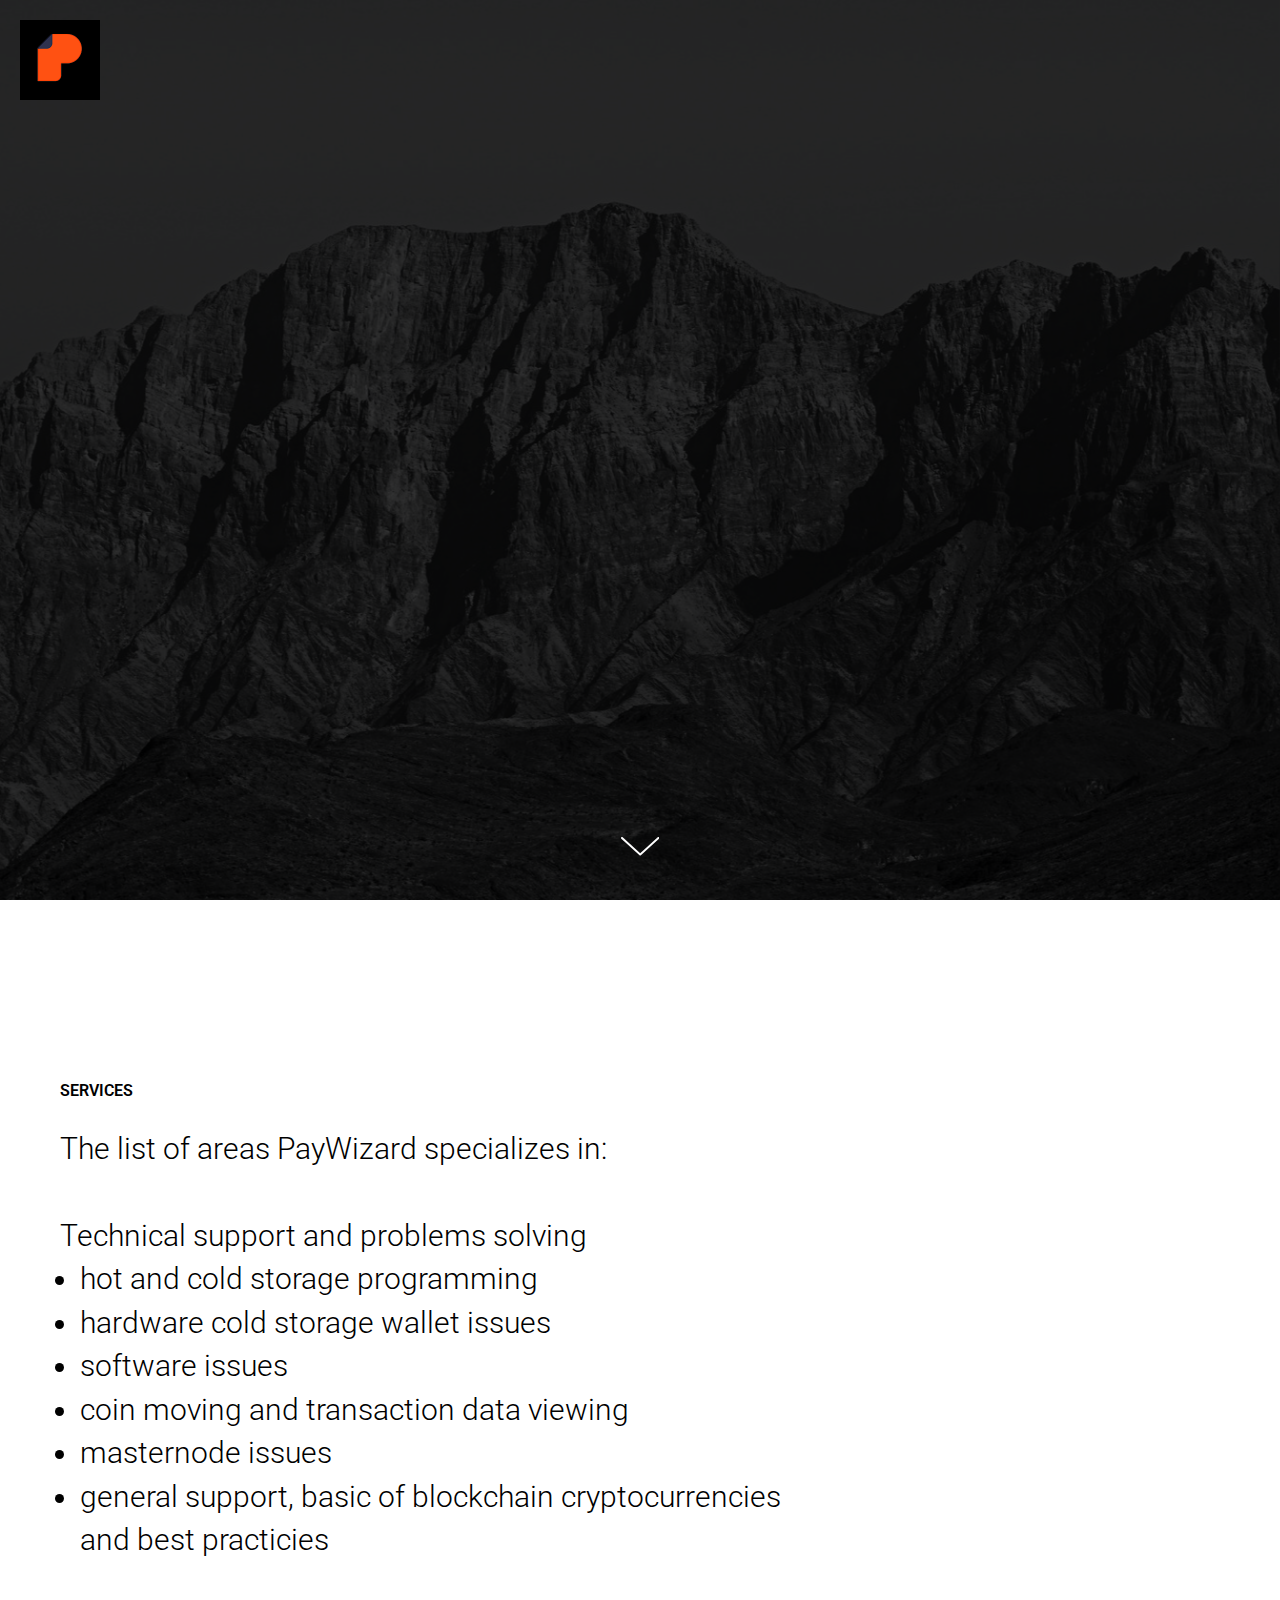
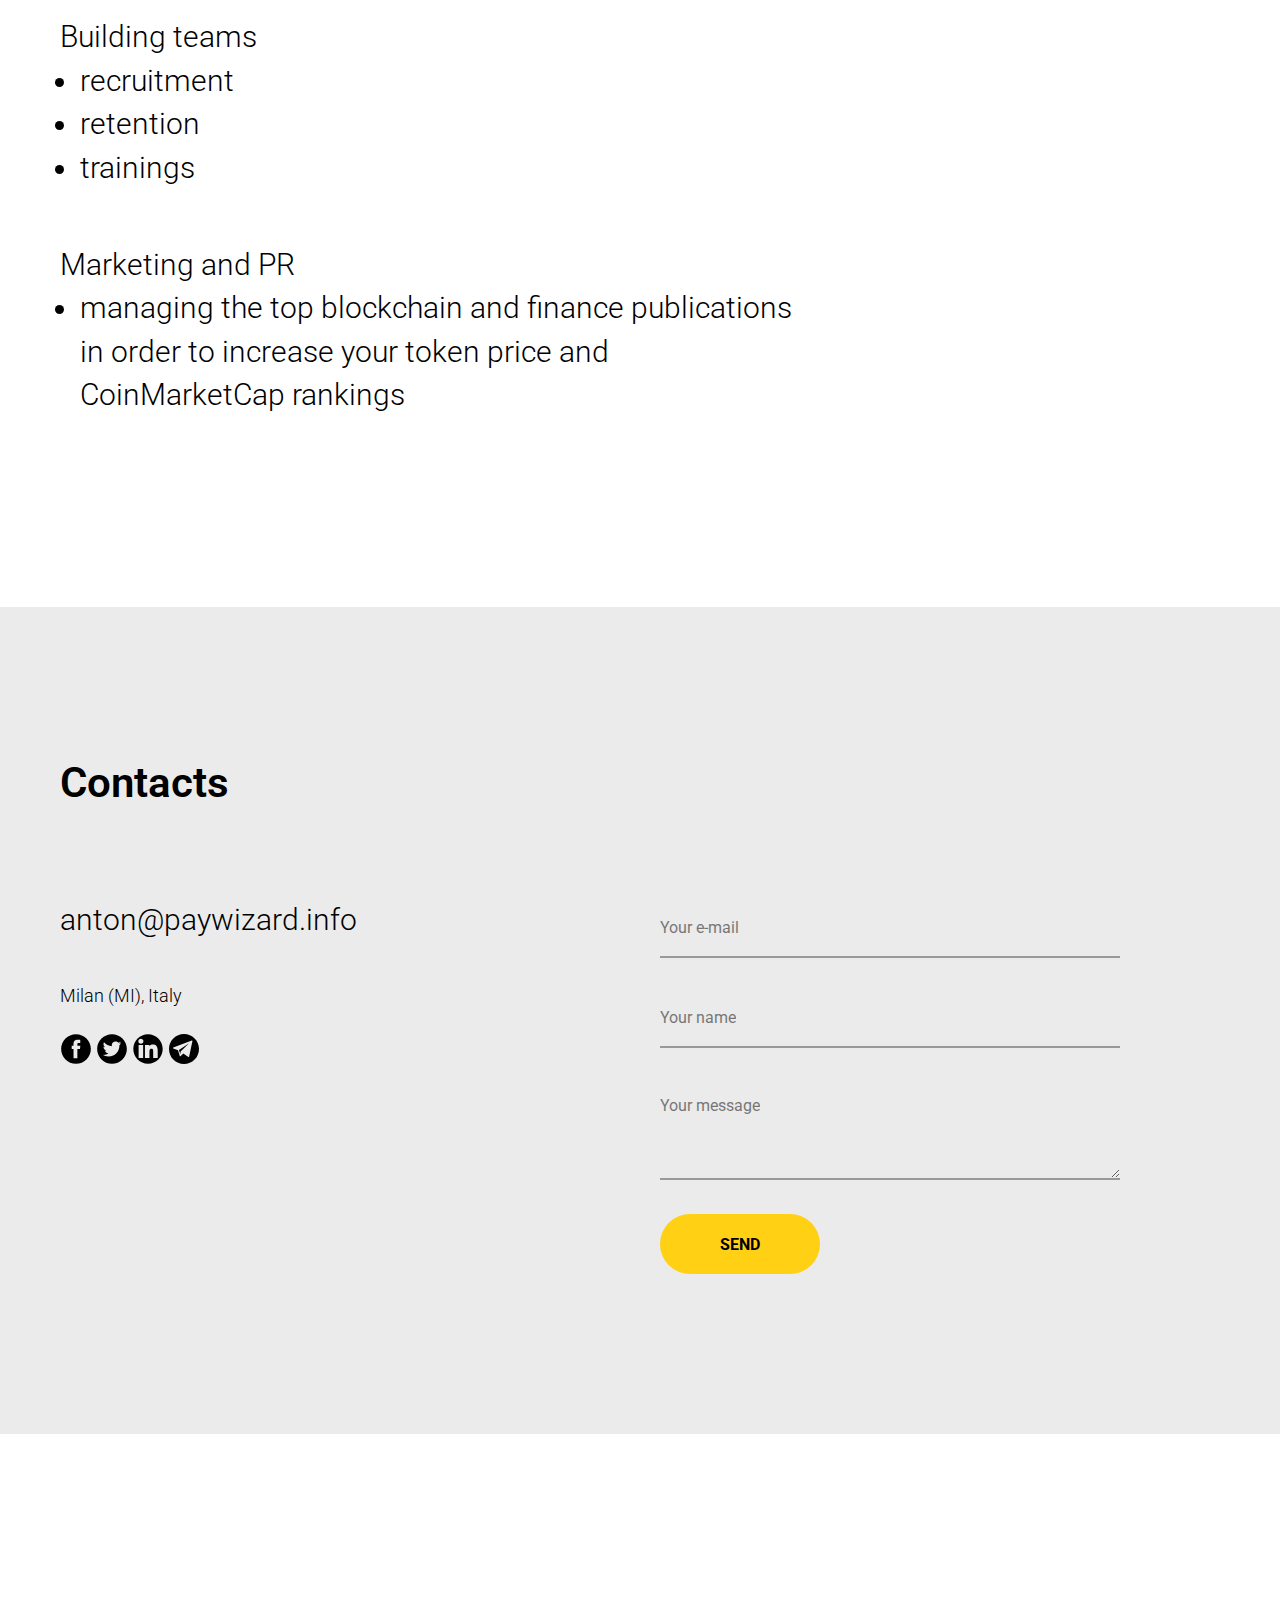
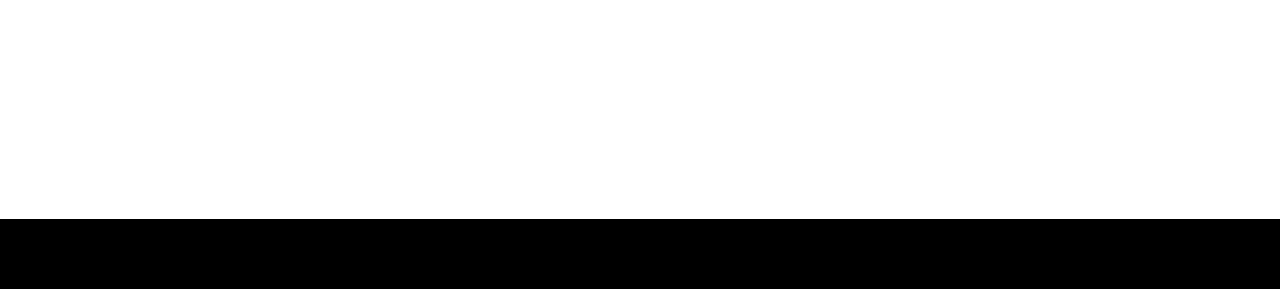
==== commit 444f9c98: "update" ====
--- a/index.html
+++ b/index.html
@@ -255,5 +255,14 @@
          </div>
       </div>
       <!--/allrecords-->
+      <div class="t-tildalabel " id="tildacopy" data-tilda-sign="1491999#8237917">
+         <a href="#" class="t-tildalabel__link">
+            <div class="t-tildalabel__wrapper">
+               <div class="t-tildalabel__txtleft"></div>
+               <div class="t-tildalabel__wrapimg"></div>
+               <div class="t-tildalabel__txtright"></div>
+            </div>
+         </a>
+      </div>
    </body>
 </html>
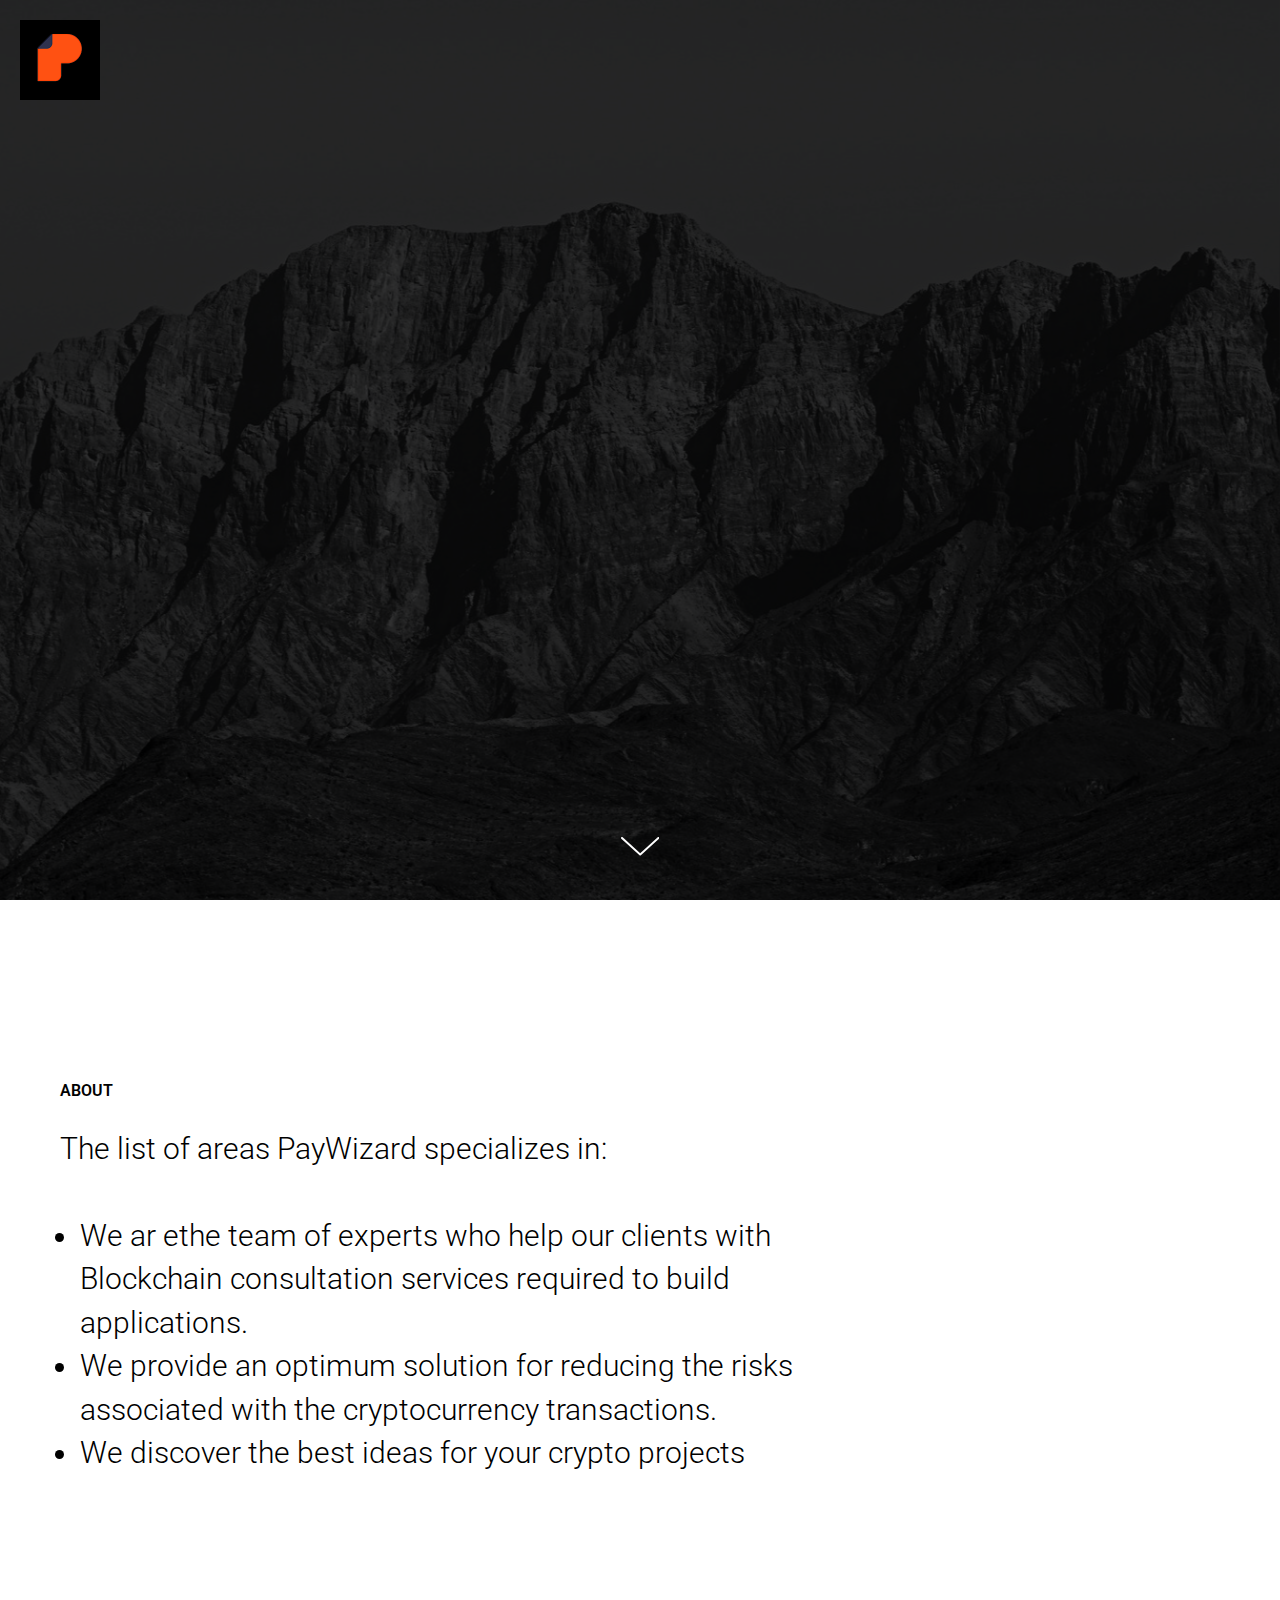
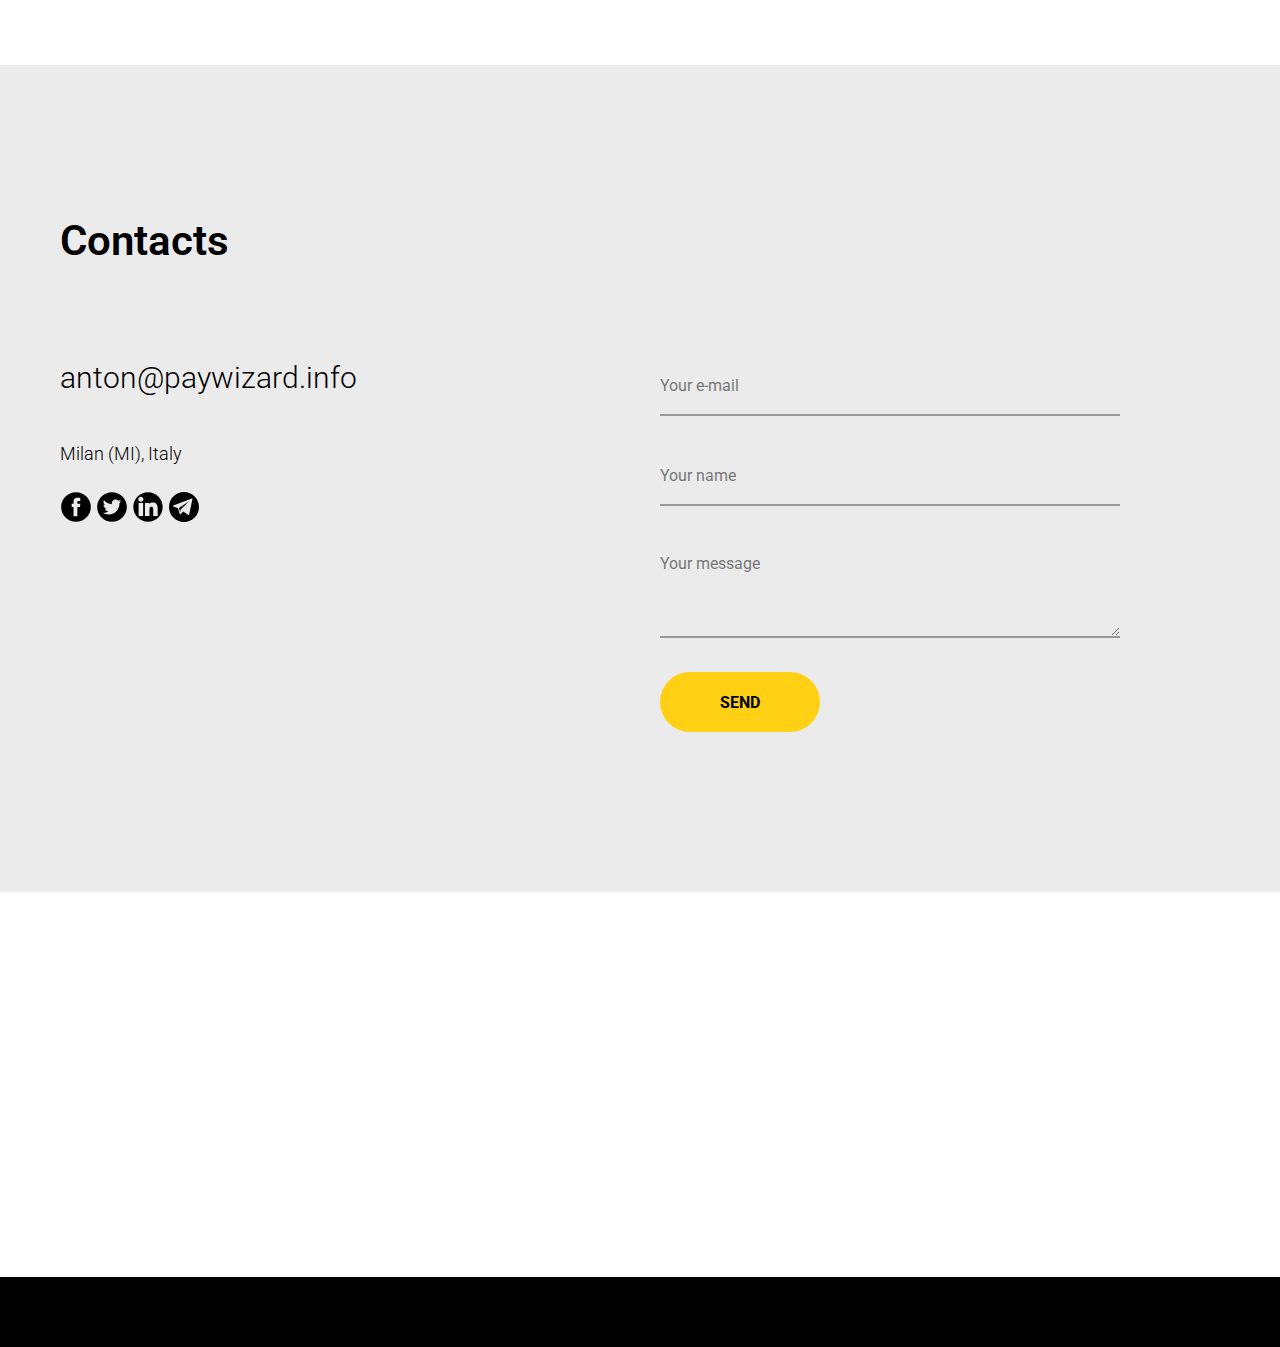
==== commit e678ee94: "update" ====
--- a/index.html
+++ b/index.html
@@ -44,13 +44,13 @@
                         <div class="t181">
                            <div data-hook-content="covercontent">
                               <div class="t181__wrapper">
-                                 <div class="t181__title t-title t-title_md t-animate" data-animate-style="fadein" data-animate-group="yes" style="" field="title">Develop and promote your Digital Currency with us<br /></div>
-                                 <div class="t181__descr t-descr t-descr_lg t-opacity_70 t-animate" data-animate-style="fadein" data-animate-group="yes" style="" field="descr">PayWizard is a <strong>blockchain</strong> and <strong>cryptocurrency adviso</strong><strong>r</strong>. <br />We can help to run a great online <strong>marketing</strong> campaign for your <strong>cryptocurrency</strong> startup.</div>
+                                 <div class="t181__title t-title t-title_md t-animate" data-animate-style="fadein" data-animate-group="yes" style="" field="title">Paywizard is a blockchain research company<br /></div>
+                                 <div class="t181__descr t-descr t-descr_lg t-opacity_70 t-animate" data-animate-style="fadein" data-animate-group="yes" style="" field="descr">We synthesize and explore information about blockchain technologies <br/> in order to design and develop customized solutions for our clients.</div>
                                  <div style="margin-top:60px;">
                                     <a href="#rec143101266" target="" class="t-btn t-animate" data-animate-style="fadein" data-animate-group="yes" style="color:#000000;background-color:#ffd014;border-radius:50px; -moz-border-radius:50px; -webkit-border-radius:50px;">
                                        <table style="width:100%; height:100%;">
                                           <tr>
-                                             <td>SERVICES</td>
+                                             <td>ABOUT</td>
                                           </tr>
                                        </table>
                                     </a>
@@ -98,26 +98,19 @@
             <div class="t473">
                <div class="t-container t-align_left">
                   <div class="t-col t-col_8 ">
-                     <div class="t473__title t-title t-name_xs " field="title" style="text-transform:uppercase;">SERVICES</div>
+                     <div class="t473__title t-title t-name_xs " field="title" style="text-transform:uppercase;">ABOUT</div>
                      <div class="t473__descr t-descr t-descr_xxxl " field="descr" style="">
-                        The list of areas PayWizard specializes in:<br /><br />Technical support and problems solving
+                        The list of areas PayWizard specializes in:<br /><br />
                         <ul>
-                           <li>hot and cold storage programming</li>
-                           <li>hardware cold storage wallet issues</li>
-                           <li>software issues</li>
-                           <li>coin moving and transaction data viewing</li>
-                           <li>masternode issues</li>
-                           <li>general support, basic of blockchain cryptocurrencies and best practicies</li>
-                        </ul>
-                        <br />Building teams<br />
-                        <ul>
-                           <li>recruitment</li>
-                           <li>retention</li>
-                           <li>trainings</li>
-                        </ul>
-                        <br />Marketing and PR<br />
-                        <ul>
-                           <li>managing the top blockchain and finance publications in order to increase your token price and CoinMarketCap rankings</li>
+                           <li>
+                               We ar ethe team of experts who help our clients with Blockchain consultation services required to build applications.
+                           </li>
+                           <li>
+                               We provide an optimum solution for reducing the risks associated with the cryptocurrency transactions.
+                           </li>
+                           <li>
+                               We discover the best ideas for your crypto projects
+                           </li>
                         </ul>
                      </div>
                   </div>
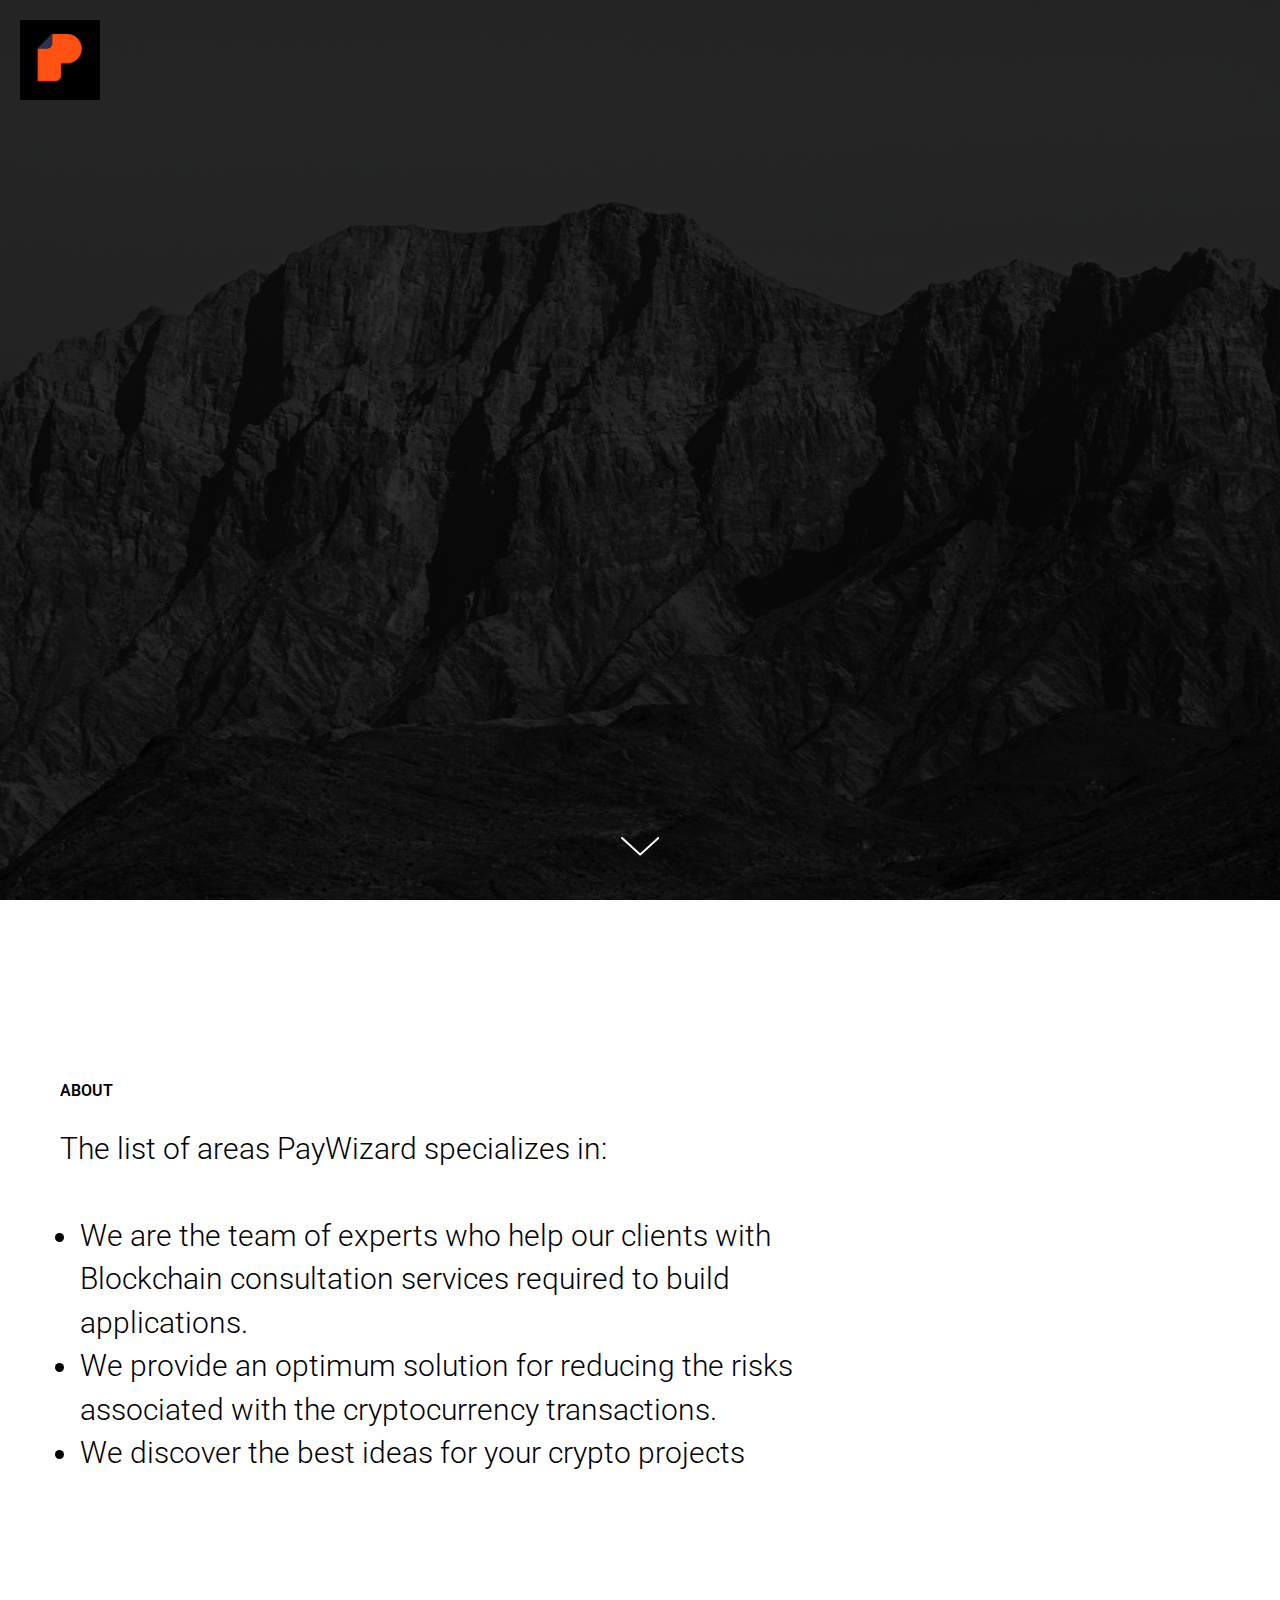
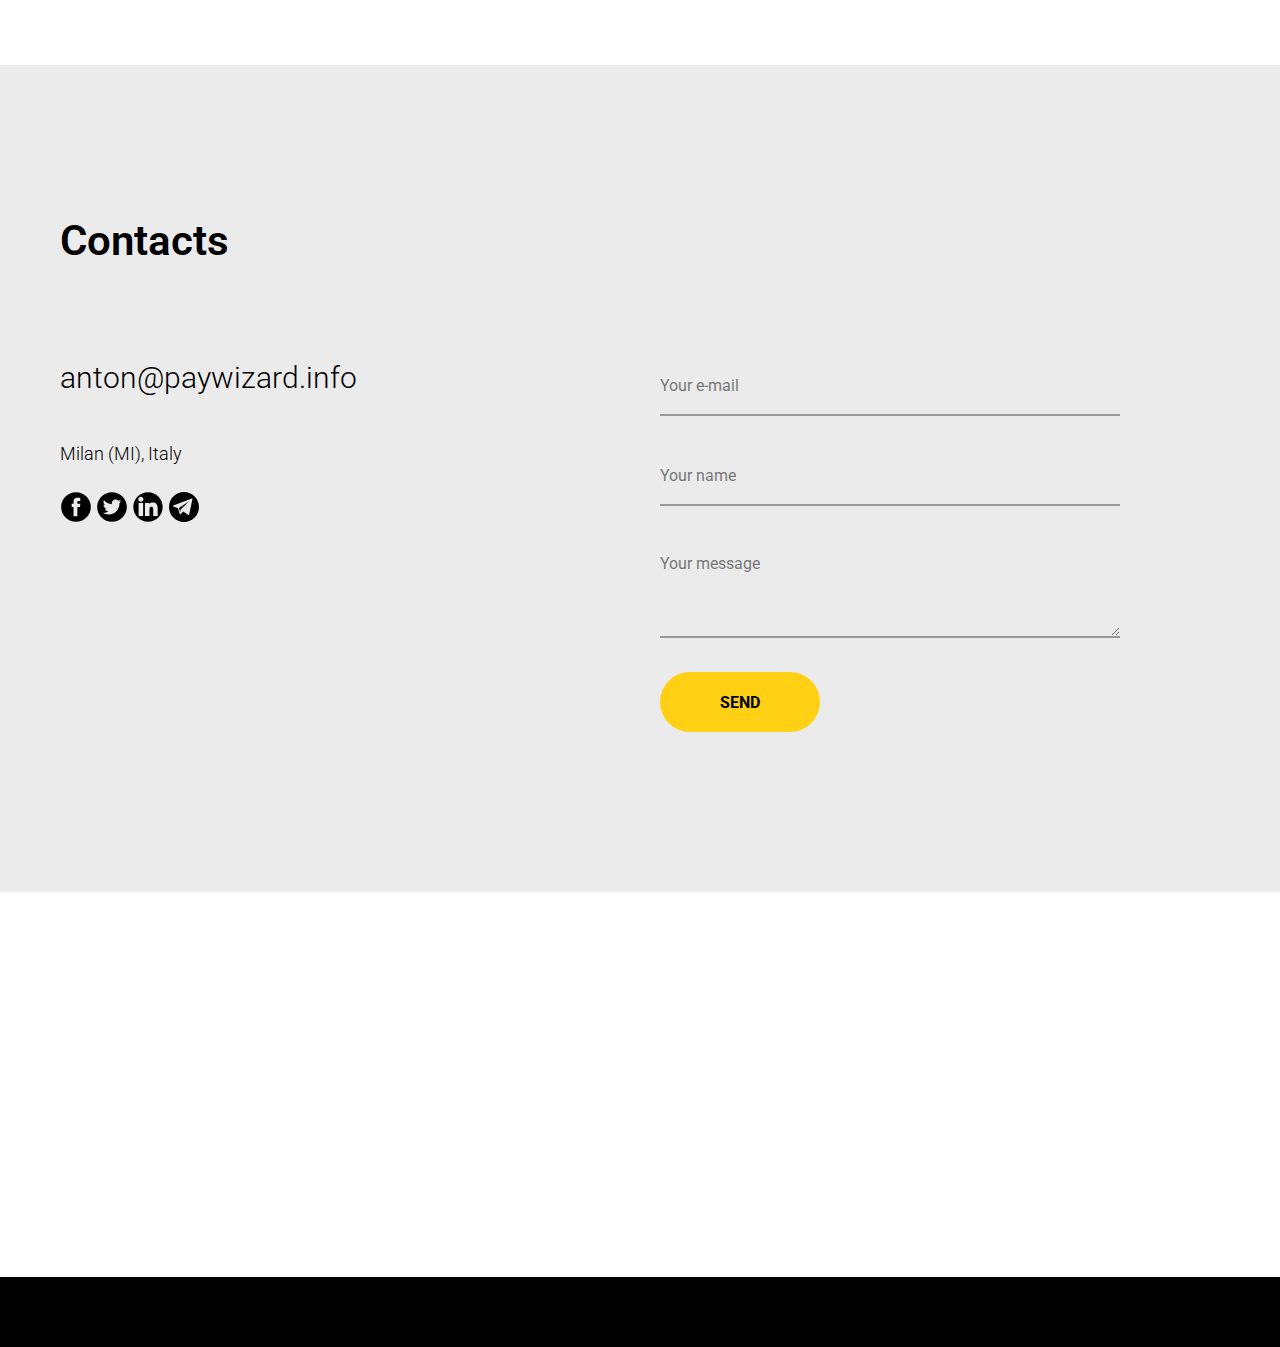
==== commit b3e2c2d3: "update" ====
--- a/index.html
+++ b/index.html
@@ -44,7 +44,7 @@
                         <div class="t181">
                            <div data-hook-content="covercontent">
                               <div class="t181__wrapper">
-                                 <div class="t181__title t-title t-title_md t-animate" data-animate-style="fadein" data-animate-group="yes" style="" field="title">Paywizard is a blockchain research company<br /></div>
+                                 <div class="t181__title t-title t-title_md t-animate" data-animate-style="fadein" data-animate-group="yes" style="" field="title">PayWizard is a blockchain research company<br /></div>
                                  <div class="t181__descr t-descr t-descr_lg t-opacity_70 t-animate" data-animate-style="fadein" data-animate-group="yes" style="" field="descr">We synthesize and explore information about blockchain technologies <br/> in order to design and develop customized solutions for our clients.</div>
                                  <div style="margin-top:60px;">
                                     <a href="#rec143101266" target="" class="t-btn t-animate" data-animate-style="fadein" data-animate-group="yes" style="color:#000000;background-color:#ffd014;border-radius:50px; -moz-border-radius:50px; -webkit-border-radius:50px;">
@@ -103,7 +103,7 @@
                         The list of areas PayWizard specializes in:<br /><br />
                         <ul>
                            <li>
-                               We ar ethe team of experts who help our clients with Blockchain consultation services required to build applications.
+                               We are the team of experts who help our clients with Blockchain consultation services required to build applications.
                            </li>
                            <li>
                                We provide an optimum solution for reducing the risks associated with the cryptocurrency transactions.
